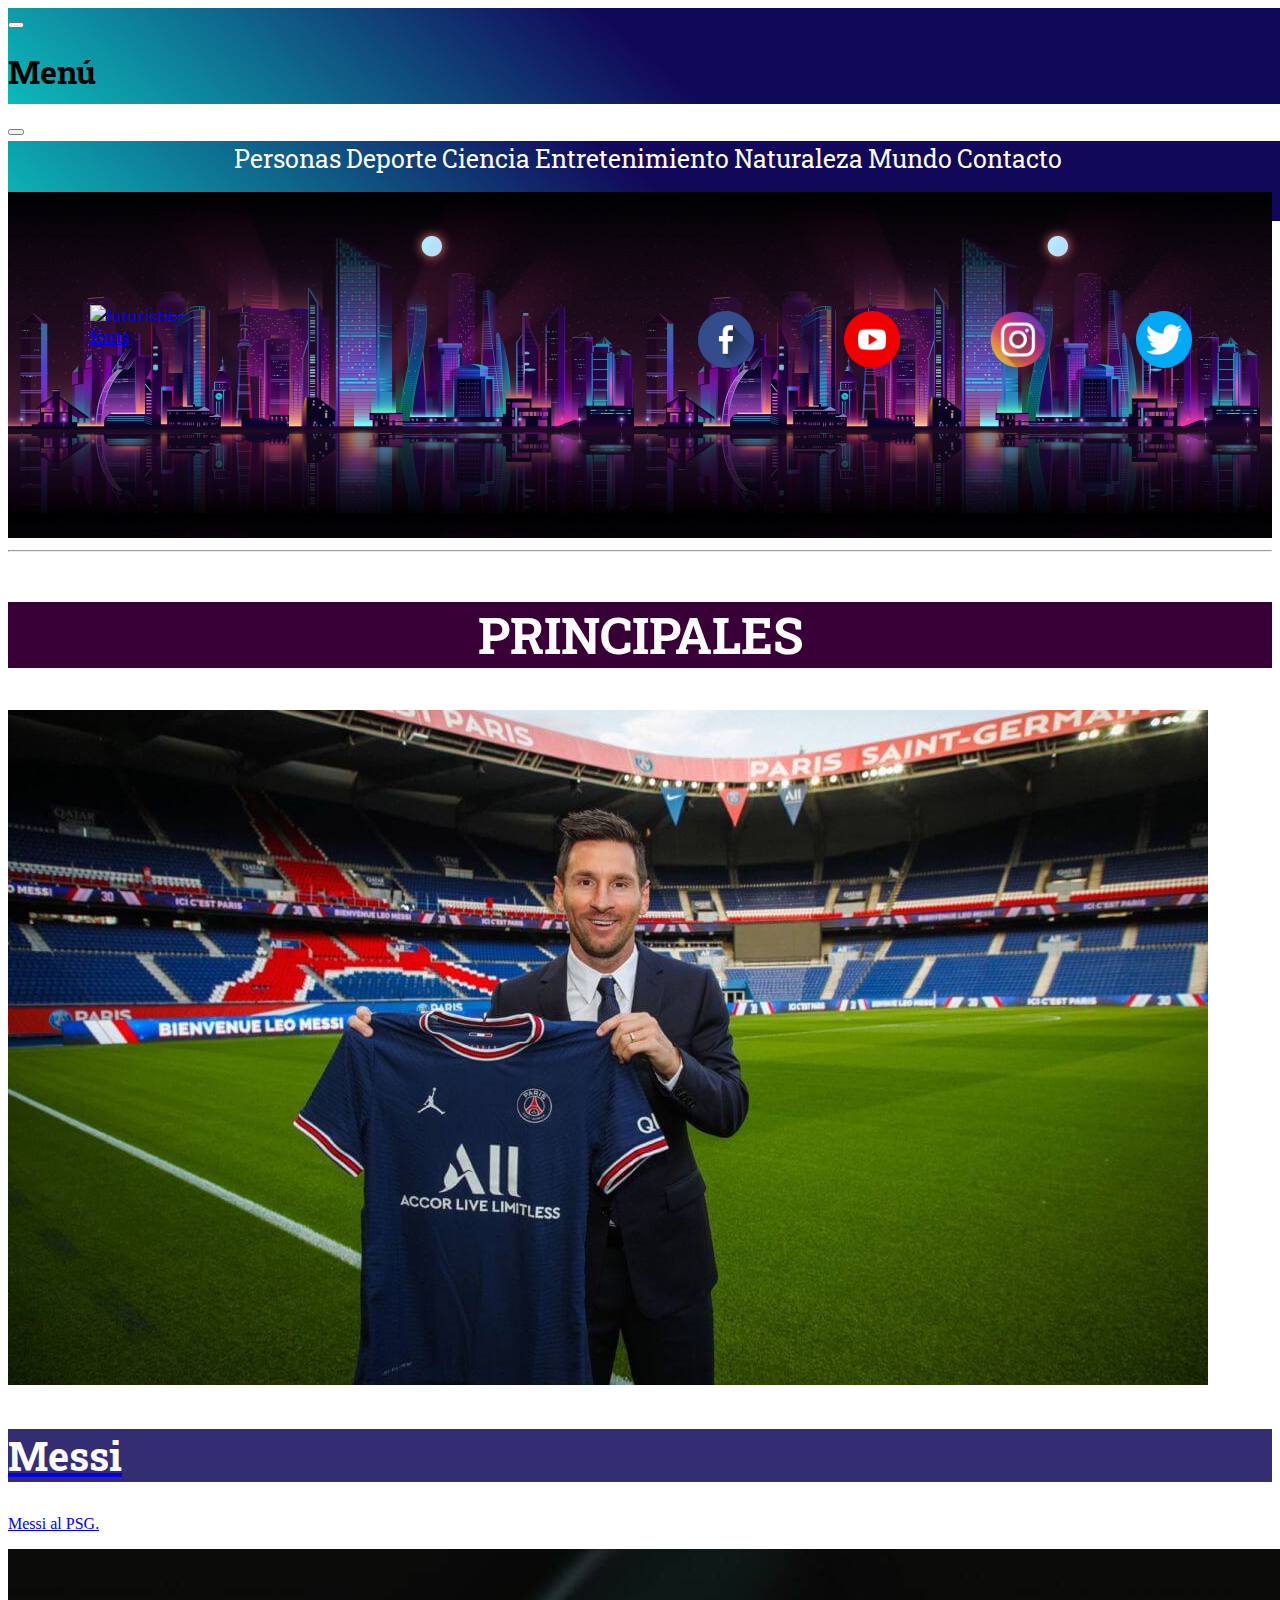
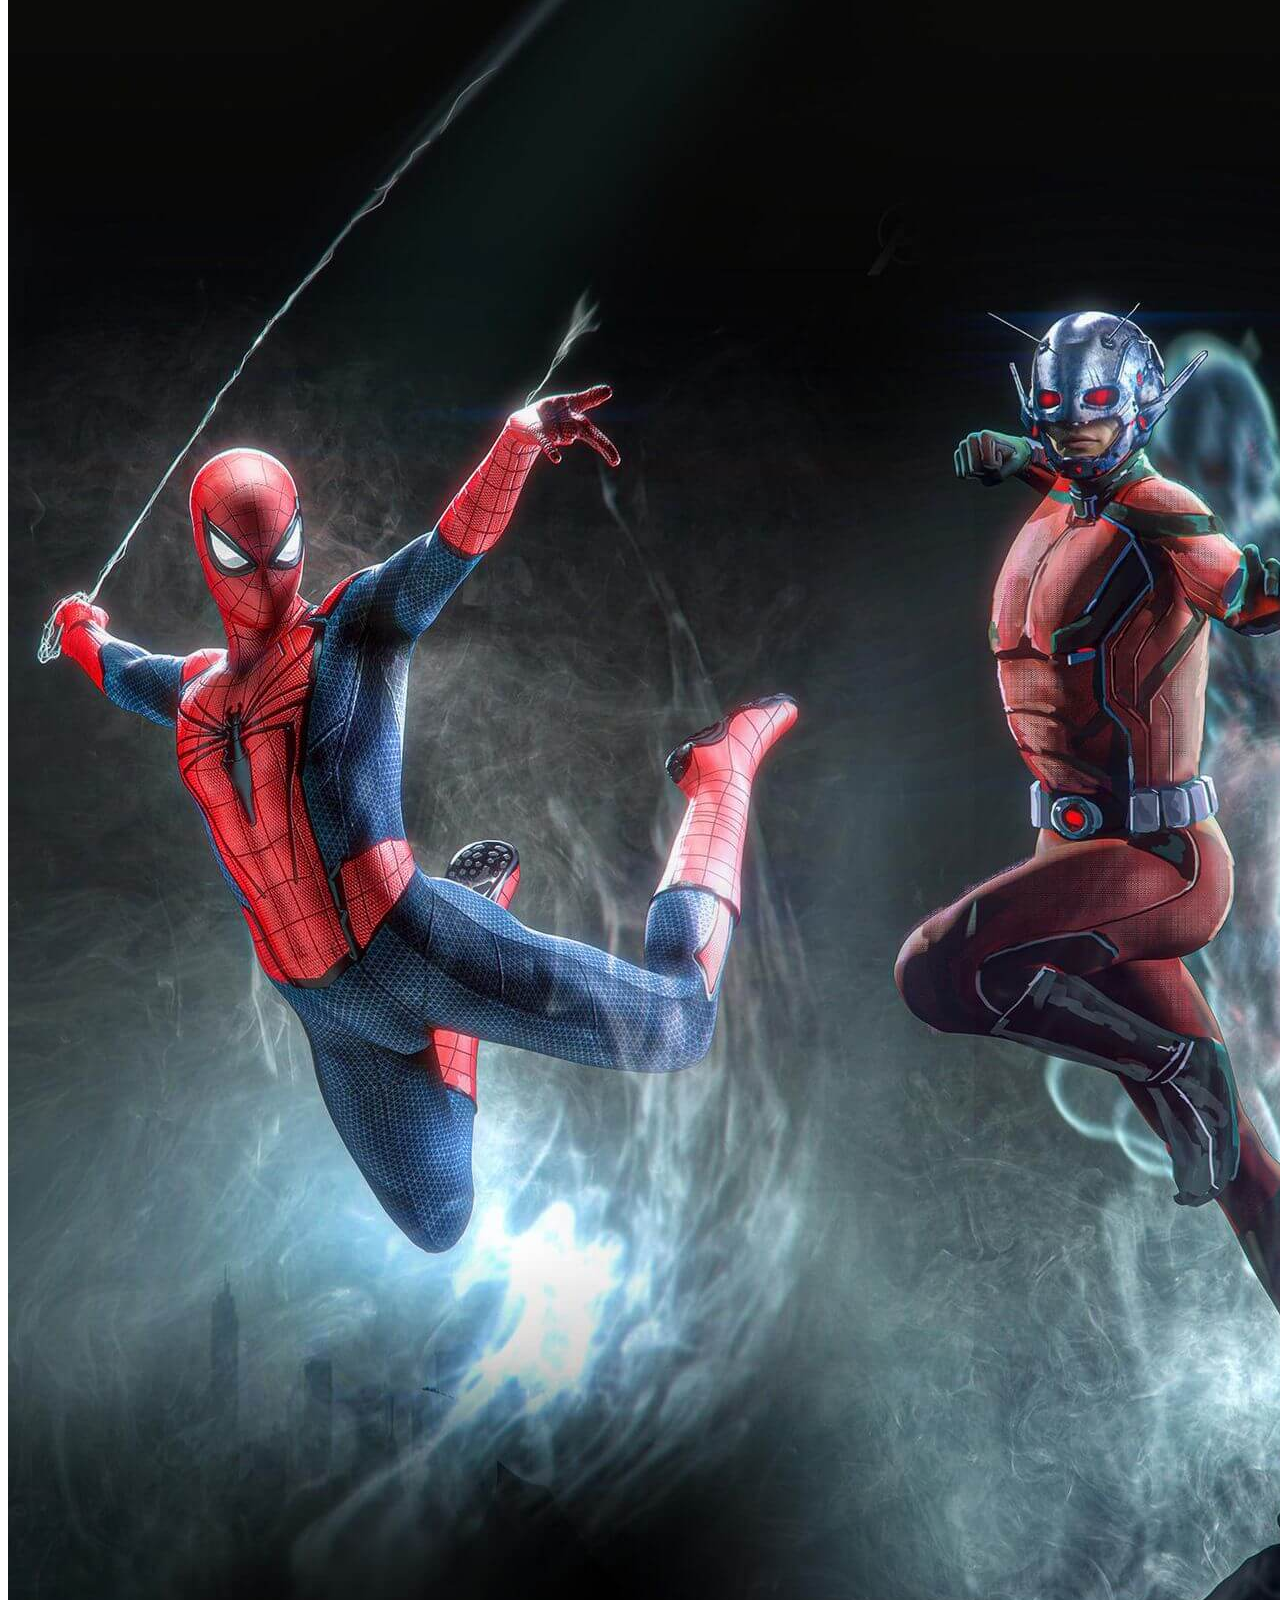
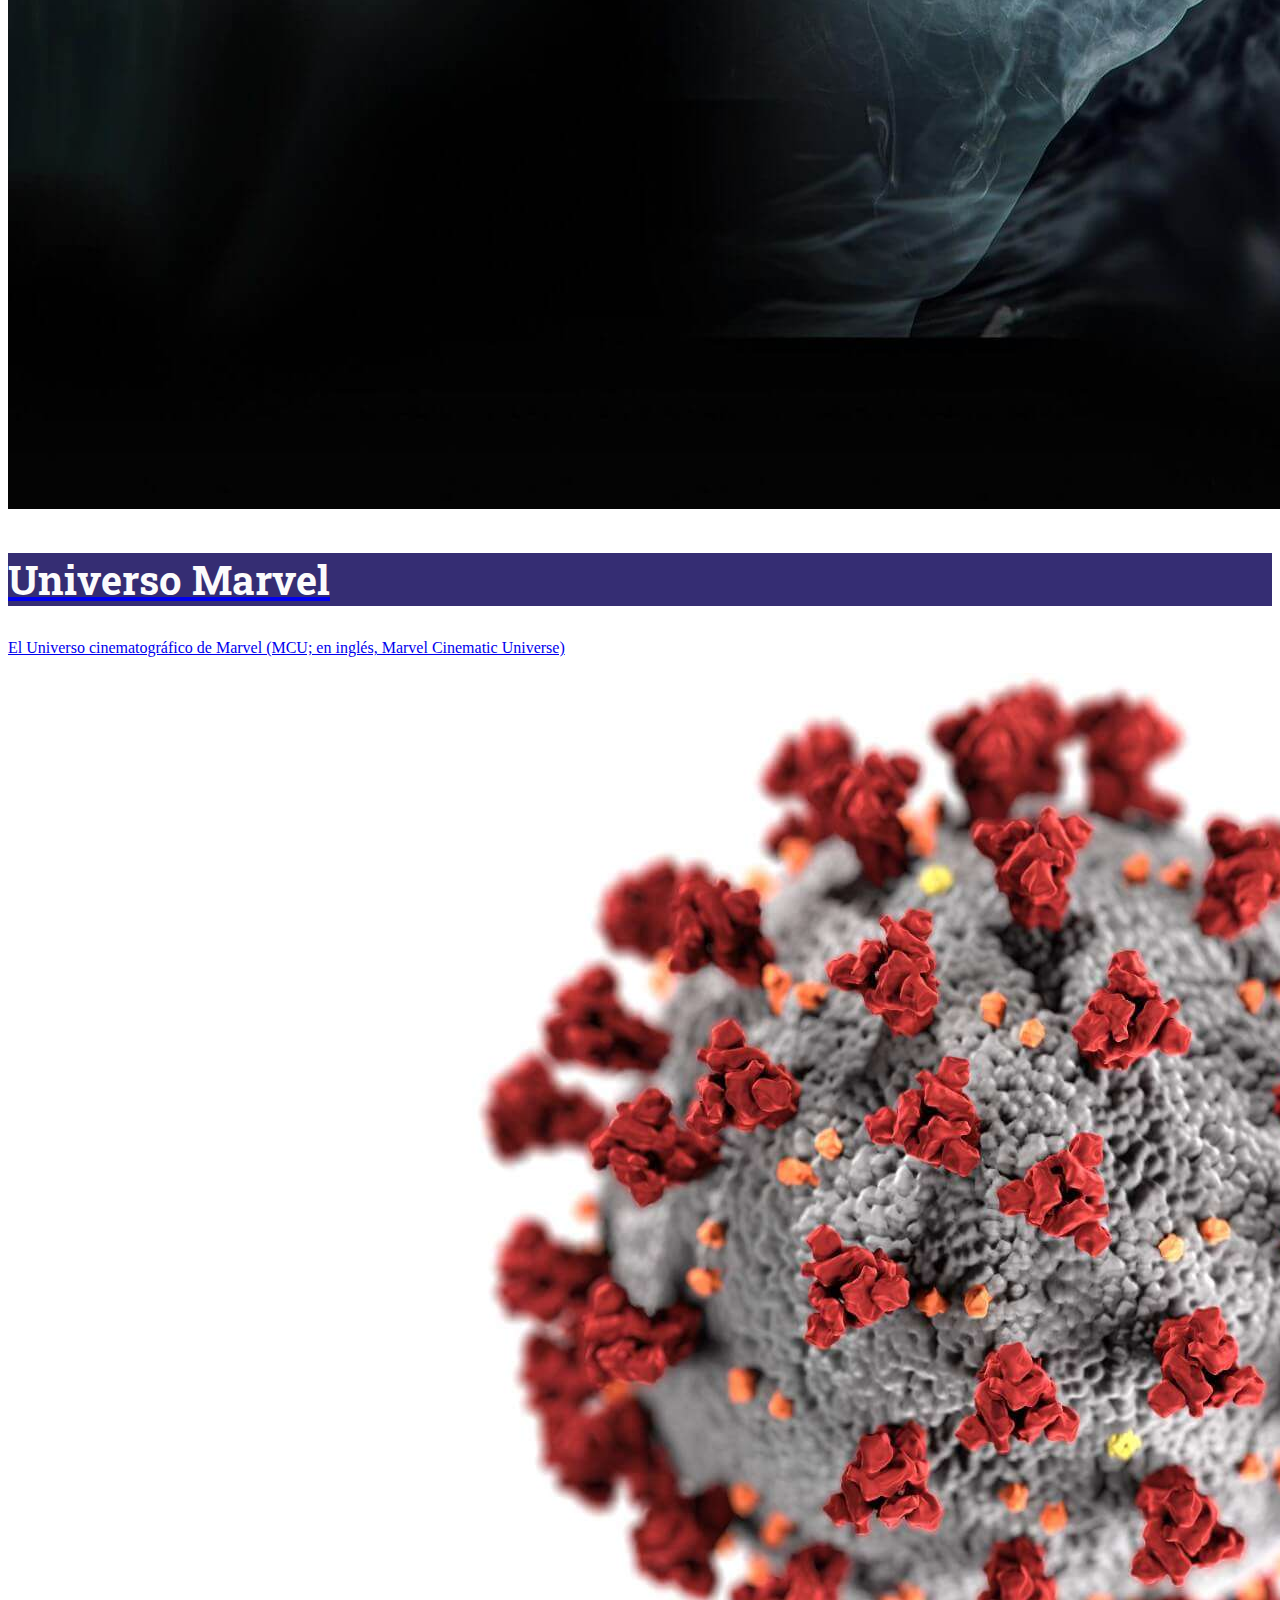
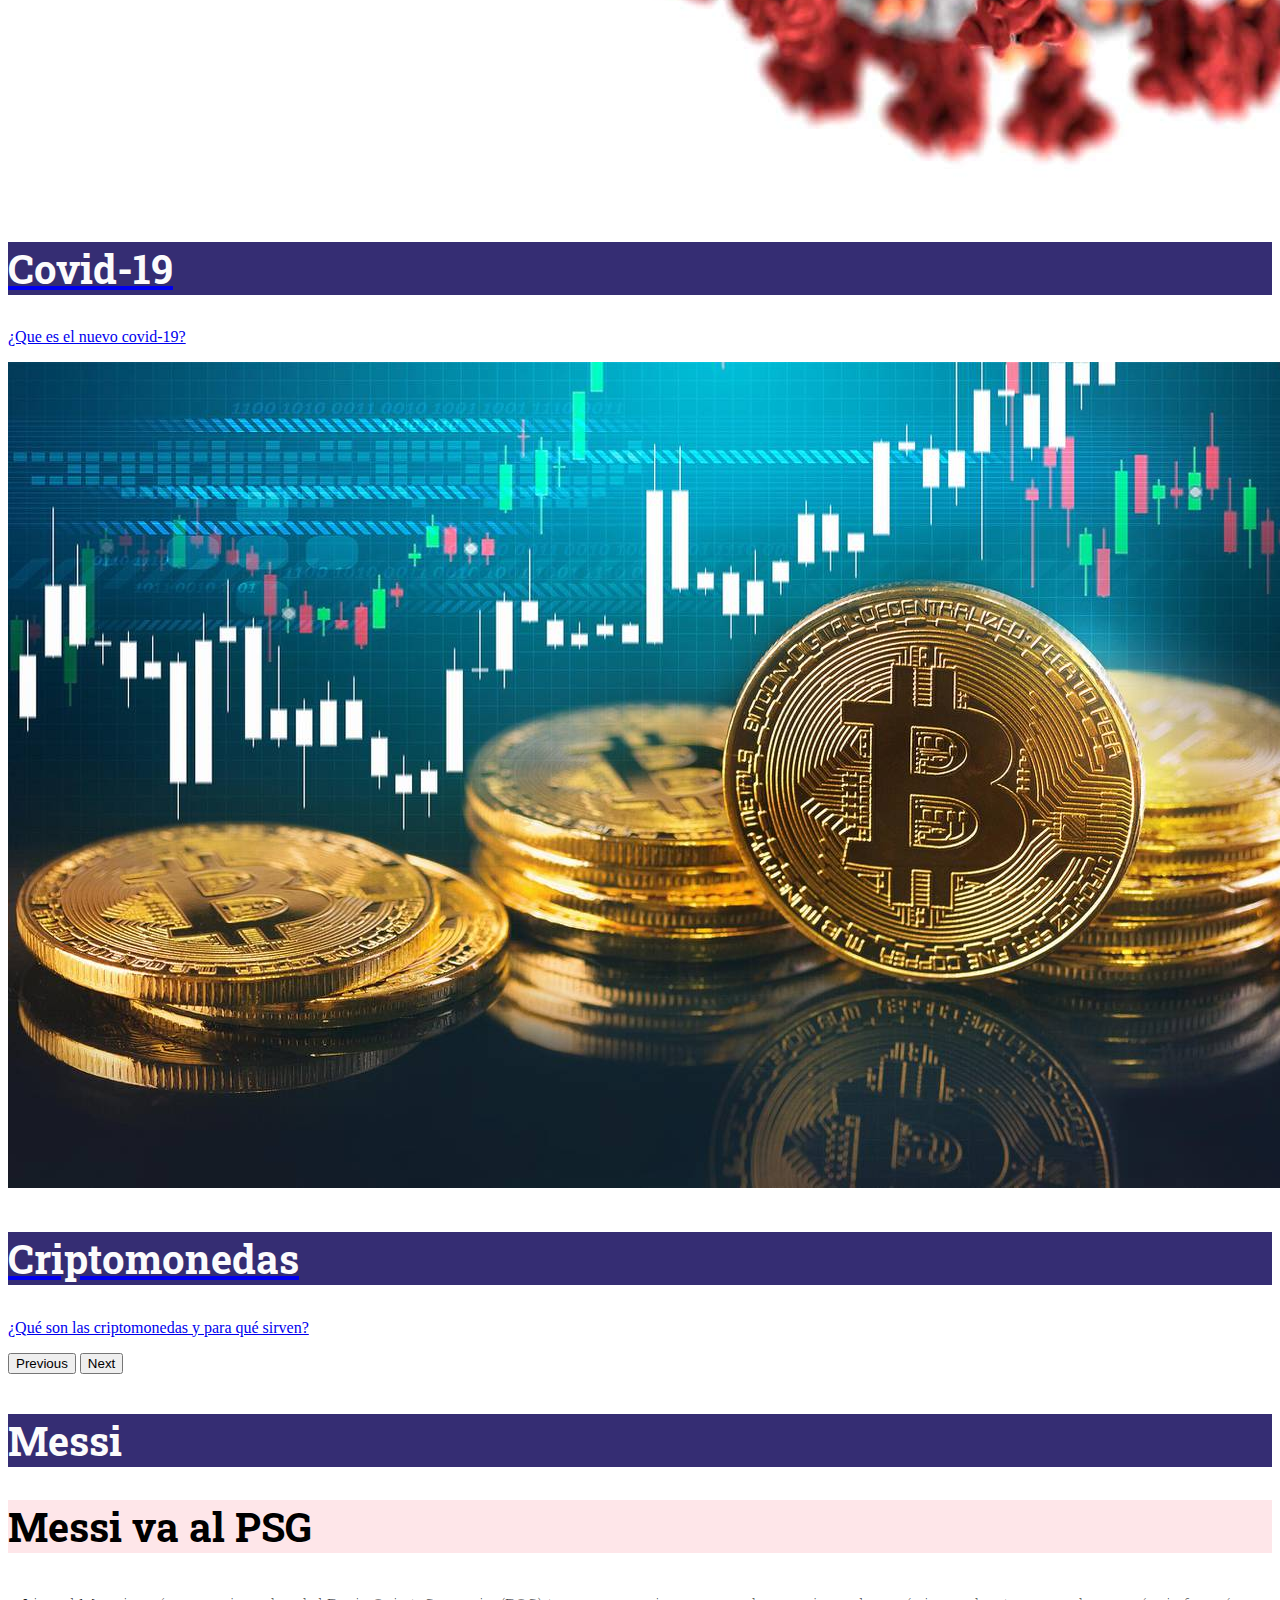
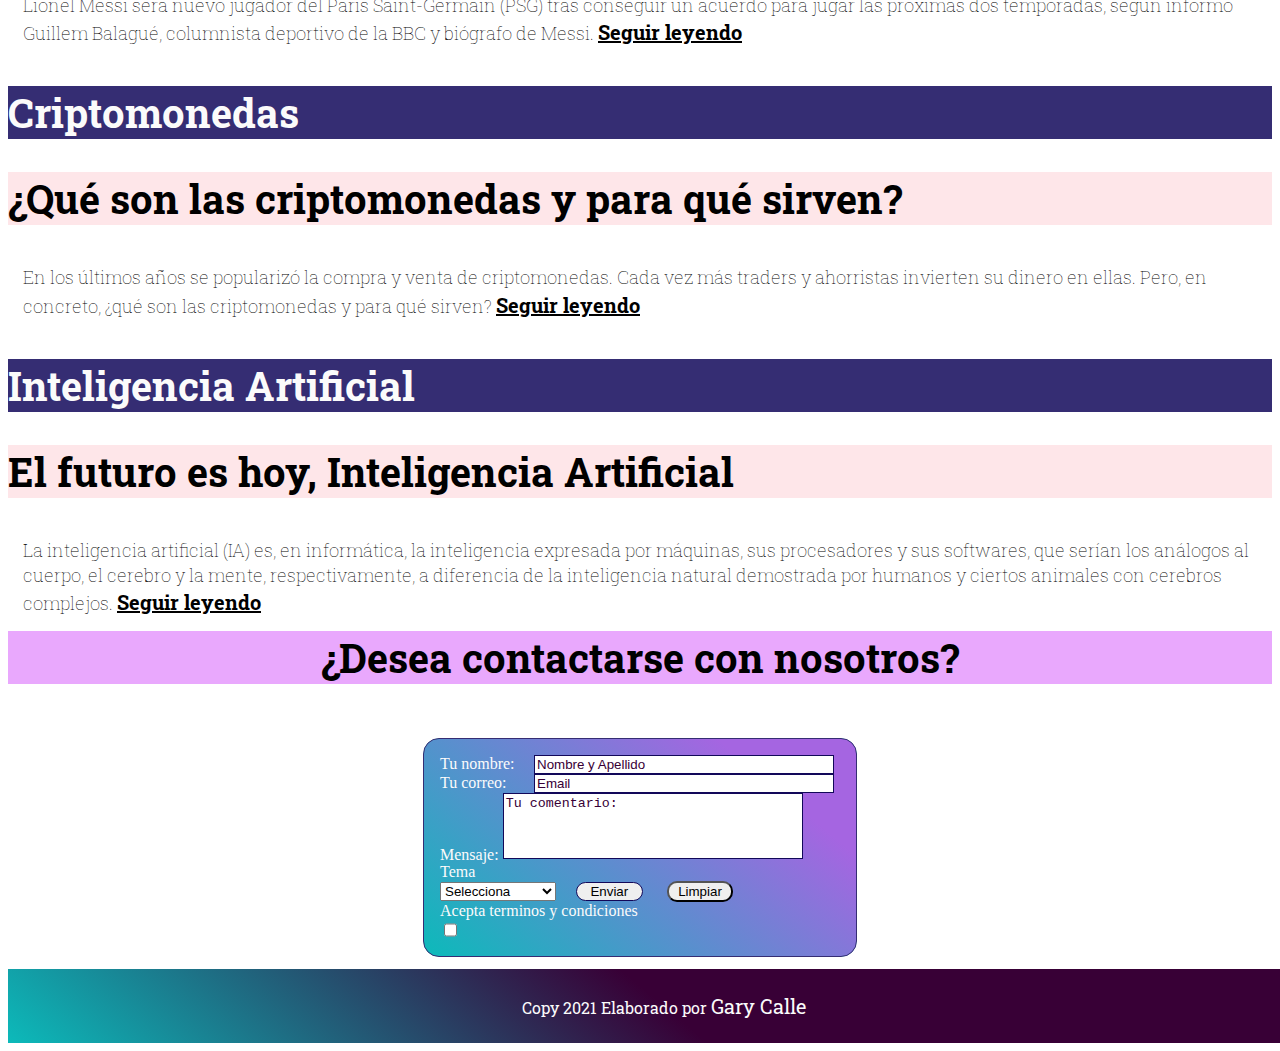
==== index.html @ 97ebe39c "articulos modificados" ====
<!DOCTYPE html>
<html lang="en">
<head>
  <meta charset="UTF-8">
  <!--responsive-->
  <meta name="viewport" content="width= , initial-scale=1.0">
  <!--incorporando css-->
  <link rel="stylesheet" href=" css/style.css">
   <!-- bootstrap-->
   <link href="https://cdn.jsdelivr.net/npm/bootstrap@5.1.3/dist/css/bootstrap.min.css" rel="stylesheet" integrity="sha384-1BmE4kWBq78iYhFldvKuhfTAU6auU8tT94WrHftjDbrCEXSU1oBoqyl2QvZ6jIW3" crossorigin="anonymous">
  <!--insertando fuentes-->
  <link href="https://fonts.googleapis.com/css?family=Rampart+One:regular" rel="stylesheet" />
  <link href="https://fonts.googleapis.com/css2?family=Roboto+Slab:wght@300;400;500&display=swap" rel="stylesheet">
  <!--icono de pagina-->
  <link rel="icon" href="img/3300148.png">
  <!-- animaciones -->
  <link rel="stylesheet" href="https://cdnjs.cloudflare.com/ajax/libs/animate.css/4.1.1/animate.min.css"/>
  <title>CurioCuidad - Datos curiosos, deporte, entretenimiento, mundo, personas</title>
   <!--Descripcion -->
  <meta name="description" content="datos curiosos sobre diversos temas de interes general. ">
  <!-- keywords-->
  <meta name="keywords" content="Cripto, messi, Cristiano, covid-19">
</head>
<body>
  <!-- menu responsive-->
  <nav class="navbar navbar-light bg-light fixed-top navbar-expand-sm align- menu">
    <div class="container-fluid logo ">
      <a href="index.html" class="logo__tam"></a>
      <button class="navbar-toggler text-white" type="button" data-bs-toggle="offcanvas" data-bs-target="#offcanvasNavbar" aria-controls="offcanvasNavbar">
        <span class="navbar-toggler-icon "></span>
      </button>
      <div class="offcanvas offcanvas-end border-white " tabindex="-1" id="offcanvasNavbar" aria-labelledby="offcanvasNavbarLabel">
        <div class="offcanvas-header navbar-expand-sm ">
          <h1 class="offcanvas-title h5 " id="offcanvasNavbarLabel ">Menú</h1>
          <button type="button" class="btn-close text-reset" data-bs-dismiss="offcanvas" aria-label="Close"></button>
        </div>
        <div class="offcanvas-body text-white men menu__cont ">
          <ul class="navbar-nav justify-content-sm-around  flex-grow-1 pe-3 menu__list">
            <li class="nav-item text-white">
            <a class="nav-link active menu__list-link  text-white" aria-current="page" target="_blank" href="secciones/personas.html">Personas</a>
            </li>
            <li class="nav-item active menu__list-ord ">
              <a class="nav-link menu__list-link text-white" href="secciones/deporte.html" target="_blank">Deporte</a>
            </li>
             <li class="nav-item" >
              <a class="nav-link active menu__list-link  text-white" aria-current="page" href="secciones/ciencia.html" target="_blank">Ciencia</a></li>
            </li>
            <li class="nav-item active">
              <a class="nav-link active menu__list-link text-white" aria-current="page" href="secciones/entretenimiento.html" target="_blank" class="degra">Entretenimiento</a>
            </li>
             <li class="nav-item">
              <a class="nav-link active menu__list-link  text-white" aria-current="page" href="secciones/naturaleza.html" target="_blank" class="degra">Naturaleza</a></li>
            <li class="nav-item">
              <a class="nav-link active menu__list-link  text-white" aria-current="page" href="secciones/mundo.html" target="_blank" class="degra">Mundo</a>
            </li>
            <li class="nav-item active ">
              <a class="nav-link active menu__list-link  text-white" href="#contacto " class="degra">Contacto</a>
            </li>
              </ul>
        </div>
      </div>
    </div>
  </nav>

  <!--imagen de header y logo-->
  <header >
    <div class="fondo">
      <div class="fondo-caja animate__animated animate__heartBeat anima"><a href="index.html"><img src="https://fontmeme.com/permalink/211019/e8638ee3078b76da3ae46bed61affd6b.png" alt="futuristic-fonts" border="0"></a>
        </div>
        <div class="social-bar">
            <div class="social__icon"><a href="https://facebook.com" target="_blank"><img src="img/4494479.png" class="social__icon-trans" alt="facebook"></a></div> <br> 
            <div class="social__icon"><a href="https://youtube.com" target="_blank"><img src="img/4494485.png" class="social__icon-trans" alt="youtube"></a></div>
            <div class="social__icon"><a href="https://instagram.com" target="_blank"><img src="img/3670125.png" class="social__icon-trans" alt="instagram"></a></div>
            <div class="social__icon"><a href="https://twitter.com" target="_blank"><img src="img/3670151.png" class="social__icon-trans" alt="twitter"></a></div>
        </div>
      </div>
    </header> 
    <hr>
    
      <h2 class="principal-title">PRINCIPALES</h2>
    
  <!--slider de pagina-->     
  <div class="container  cont-mio">
    <div class="col-sm-12">
      <div id="carouselExampleControls" class="carousel slide" data-bs-ride="carousel">
        <div class="carousel-inner">
          <div class="carousel-item active img-fluid">
            <a href="secciones/deporte.html">
              <img src="img/messi3.jpg" class="d-block w-100" alt="messi">
              <div class="carousel-caption d-none d-md-block">
                <h2 class=" h1 text-white slider-title">Messi</h2>
                <p class="bg-dark">Messi al PSG.</p>
              </div>
            </a> 
        </div>
          <div class="carousel-item img-fluid">
            <a href="secciones/entretenimiento.html"> <img src="img/marvel4.jpg" class="d-block w-100" alt="marvel studio"
              >
              <div class="carousel-caption d-none d-md-block">
                <h2 class=" h1  text-white">Universo Marvel</h2>
                <p class=" bg-dark">El Universo cinematográfico de Marvel (MCU; en inglés, Marvel Cinematic Universe)</p>
              </div>
            </a>
          </div>
          <div class="carousel-item img-fluid">
            <a href="secciones/mundo.html"><img src="img/covid.jpg" class="d-block w-100" alt="covid-19"
               >
              <div class="carousel-caption d-none d-md-block">
                <h2 class=" h1">Covid-19</h2>
                <p class="bg-dark">¿Que es el nuevo covid-19?</p>
              </div>
            </a>
          </div>
           <div class="carousel-item img-fluid">
            <a href="secciones/mundo.html"><img src="img/criptomonedas.jpg" class="d-block w-100" alt="criptomonedas">
              <div class="carousel-caption d-none d-md-block">
                <h2 class=" h1">Criptomonedas</h2>
                <p class="bg-dark">¿Qué son las criptomonedas y para qué sirven?</p>
              </div>
            </a>
          </div>
        </div>
          <button class="carousel-control-prev" type="button" data-bs-target="#carouselExampleControls" data-bs-slide="prev">
            <span class="carousel-control-prev-icon" aria-hidden="true"></span>
            <span class="visually-hidden">Previous</span>
          </button>
          <button class="carousel-control-next" type="button" data-bs-target="#carouselExampleControls" data-bs-slide="next">
            <span class="carousel-control-next-icon" aria-hidden="true"></span>
            <span class="visually-hidden">Next</span>
          </button>
        </div> 
      </div>
    </div>

      <!-- articulos principales de pagina-->

      <main>
          <article>
            <h2 class=" subtitulo">Messi</h2>
            <h3>Messi va al PSG</h3>
              <p class="parrafo">
                Lionel Messi será nuevo jugador del Paris Saint-Germain (PSG) tras conseguir un acuerdo para jugar las próximas dos temporadas, según informó Guillem Balagué, columnista deportivo de la BBC y biógrafo de Messi. 
                <a href="secciones/deporte.html">Seguir leyendo</a>
              </p>
        </article>
        <article>     
            <h2 class="subtitulo">Criptomonedas</h2>
            <H3>¿Qué son las criptomonedas y para qué sirven?</H3>
              <p class="parrafo">
               En los últimos años se popularizó la compra y venta de criptomonedas. Cada vez más traders y ahorristas invierten su dinero en ellas. Pero, en concreto, ¿qué son las criptomonedas y para qué sirven?
                <a href="secciones/mundo.html">Seguir leyendo</a>
              </p>
        </article>
        <article>
            <h2 class="subtitulo">Inteligencia Artificial</h2>
            <h3>El futuro es hoy, Inteligencia Artificial</h3>
              <p class="parrafo">
                La inteligencia artificial (IA) es, en informática, la inteligencia expresada por máquinas, sus procesadores y sus softwares, que serían los análogos al cuerpo, el cerebro y la mente, respectivamente, a diferencia de la inteligencia natural demostrada por humanos y ciertos animales con cerebros complejos. 
                <a href="secciones/ciencia.html">Seguir leyendo</a>
            </p>
        </article>
    </main>

      <h4>¿Desea contactarse con nosotros?</h4>
      <section >
        <form action="" id="contacto" class="form">
          <label for="nombre" class="form__label">Tu nombre:</label>
          <input class="form-input form-color" type="text" value="Nombre y Apellido" ><br>
          <label for="email" class="form__label">Tu correo:</label>
          <input class="form-input form-color" type="email" value="Email" class="men"><br>
          <label for="Comentarios" class="">Mensaje:</label> 
          <textarea class="form__textarea form-color form-input" name="Comentarios" cols="30" rows="10" required="" class="men">Tu comentario:</textarea><br>
          <label for="Tema" class="form__label">Tema</label><br>
          <select name="Tema" required=""><br>
            <option class="form-color" value="Selecciona">Selecciona</option>
            <option value="ciencia">Ciencia</option>
            <option value="personas">Personas</option>
            <option value="deporte">Deporte</option>
            <option value="entretenimiento">Entretenimiento</option>
            <option value="mundo">Mundo</option>
            <option value="naturaleza">Naturaleza</option><br>
            <input class="form-bt form-input " type="submit" value="Enviar">
            <input class="form-bt " type="reset" value="Limpiar">
            <div>Acepta terminos y condiciones</div>
            <input class="acep" type="checkbox" value="Acepta" value="1" required="" >
          </select>
        </form>
      </section>  

      <footer id="footer" class="footer-flex">Copy 2021 Elaborado por <a href="https://www.facebook.com/GaryStevenOnex/" target="_blank">Gary Calle</a></footer>
      <script src="https://cdn.jsdelivr.net/npm/@popperjs/core@2.10.2/dist/umd/popper.min.js" integrity="sha384-7+zCNj/IqJ95wo16oMtfsKbZ9ccEh31eOz1HGyDuCQ6wgnyJNSYdrPa03rtR1zdB" crossorigin="anonymous"></script>
      <script src="https://cdn.jsdelivr.net/npm/bootstrap@5.1.3/dist/js/bootstrap.min.js" integrity="sha384-QJHtvGhmr9XOIpI6YVutG+2QOK9T+ZnN4kzFN1RtK3zEFEIsxhlmWl5/YESvpZ13" crossorigin="anonymous"></script>
</body>
</html>
---- css/style.css ----
@charset "UTF-8";
/* Menu responsive*/
/* menu - responsive*/
nav {
  font-family: 'Roboto Slab', serif;
  height: 6em;
  width: 100vw;
  margin-top: 0.1rem;
  background-color: #0cbaba;
  background-image: linear-gradient(400deg, #0cbaba 0%, #120859 50%); }

ul {
  height: 7.5rem;
  text-align: center;
  font-size: 20px;
  padding: 1px 8px;
  margin: 5px 5px; }

ul li {
  flex-basis: 7.5rem;
  text-align: center;
  list-style: none;
  display: inline-block; }

ul li a {
  text-decoration: none;
  background-color: transparent;
  border-radius: 10px;
  color: #000; }

.degra:hover {
  background-color: #0cbaba;
  background-image: linear-gradient(400deg, #0cbaba 0%, #A565E1 80%); }

ul a:hover {
  background-color: #0cbaba;
  background-image: linear-gradient(400deg, #0cbaba 0%, #A565E1 50%);
  border-radius: 10px; }

nav ul li a {
  color: #fbfbfb; }

.menu__cont {
  background-color: #0cbaba;
  background-image: linear-gradient(400deg, #0cbaba 0%, #120859 50%);
  height: 5em; }

.menu__list-link {
  font-size: 25px; }

/*Pie de pagina*/
/* Pie de pagina - colores*/
footer {
  background-color: #0cbaba;
  background-image: linear-gradient(400deg, #0cbaba 0%, #380036 50%);
  color: #fbfbfb;
  text-align: center;
  bottom: 0;
  height: 2%;
  padding: 1.5rem;
  margin-left: auto;
  margin-top: 1%;
  width: 100%;
  font-family: 'Roboto Slab', serif; }
  footer a {
    text-align: center;
    text-decoration: none;
    color: #fbfbfb;
    font-size: 20px; }
    footer a :hover {
      color: #fbfbfb; }

/*tipo de letra - tamanio - color*/
/* SUBPARRAFO / diseño de subtitulos - parrafo*/
article {
  margin-top: 1%; }

article a {
  color: #000;
  font-weight: bold;
  font-size: 20PX; }

article a:hover {
  background-color: #0cbaba;
  background-image: linear-gradient(216deg, #0cbaba 0%, #120859 80%);
  color: #fbfbfb; }

.principal-title {
  background-color: #380036;
  color: #fbfbfb;
  font-size: 50px;
  font-family: 'Roboto Slab', serif;
  padding: auto;
  text-align: center; }

h2 {
  background-color: #352D73;
  color: #fbfbfb;
  font-size: 40px;
  font-family: 'Roboto Slab', serif;
  padding: auto;
  margin-top: 1em; }

h3 {
  font-family: 'Roboto Slab', serif;
  font-size: 20px;
  margin-top: 0.2em;
  font-size: 40px;
  background-color: rgba(247, 5, 42, 0.1); }

h4 {
  font-family: 'Roboto Slab', serif;
  font-size: 20px;
  margin-top: 0.2em;
  font-size: 40px;
  text-align: center;
  background-color: rgba(193, 5, 250, 0.35); }

.parrafo {
  line-height: 1.4;
  font-family: 'Roboto Slab', serif;
  font-size: 18px;
  margin: 15px;
  font-weight: 100; }

.parrafo:first-child::first-letter {
  font-size: 25px; }

article a {
  color: #000;
  font-weight: bold;
  font-size: 20PX; }

article a:hover {
  background-color: #0cbaba;
  background-image: linear-gradient(216deg, #0cbaba 0%, #120859 80%);
  color: #fbfbfb; }

.contenedor__left {
  font-size: 30px;
  font-weight: 300;
  font-weight: 100;
  font-size: 50px;
  margin-top: 0.5em; }
  .contenedor__left p {
    font-weight: 400;
    margin-top: 20px;
    text-align: justify;
    margin-right: 1em; }

.contenedor__left img {
  width: 620px;
  float: left;
  margin-right: 1em;
  margin-top: 1em;
  margin-bottom: 1em; }

.contenedor__right img {
  width: 620px;
  float: right;
  margin-right: 1em;
  margin-top: 2em;
  margin-bottom: 1em;
  margin-left: 1em; }

.contenedor__right {
  font-size: 30px;
  font-weight: 300;
  margin-top: 0.5em; }
  .contenedor__right p {
    font-weight: 400;
    margin-top: 1em;
    text-align: justify;
    margin-left: 1em; }

/*encabezado - header - banner - fondo*/
.fondo {
  height: 20rem;
  margin-top: 7%;
  margin-bottom: 1%;
  padding: 1% 0px;
  background-color: #380036;
  background-image: url(../img/banner.jpg); }

.fondo-caja {
  position: absolute;
  display: grid;
  font-family: 'Roboto Slab', serif;
  padding: 10px 10 px;
  background-color: transparent;
  height: 10rem;
  width: 8rem;
  top: 25%;
  left: 2%;
  transform: translate(50%, 50%); }

/*redes sociales*/
.social-bar {
  display: flex;
  flex-direction: row;
  margin-top: 3rem;
  padding: 1.5rem;
  right: 10%;
  justify-content: flex-end; }

.social-bar img {
  height: 3.57143rem;
  width: 3.5rem;
  margin: 2%;
  padding: 1px; }

.social__icon {
  margin: 2rem;
  padding-right: 1.5rem; }

.social__icon-trans {
  transition: width 5s height 5s; }

.social__icon-trans:hover {
  width: 5rem;
  height: 5rem; }

/*BS - Bootstrap*/
/*formulario*/
.form {
  margin: 0 auto;
  width: 400px;
  color: #fbfbfb;
  padding: 1em;
  border: 1px solid #352D73;
  border-radius: 1em;
  background-color: #0cbaba;
  background-image: linear-gradient(400deg, #0cbaba 0%, #A565E1 80%); }

.form input[type="checkbox"] {
  width: 1em;
  height: 1em;
  vertical-align: -2px; }

.form__label {
  display: inline-block;
  width: 90px;
  text-align: left; }

.form-input,
.form__textarea {
  width: 300px;
  box-sizing: border-box;
  border: 1px solid #120859; }

.form__textarea {
  height: 5em;
  resize: none; }

.form-bt {
  margin-left: 20px;
  border-radius: 10px;
  width: 5em; }

.form-bt:hover {
  background-color: #A565E1; }

.form-bt:focus {
  background-color: #352D73; }

.form-color {
  color: #380036; }

/*MEDIA query*/
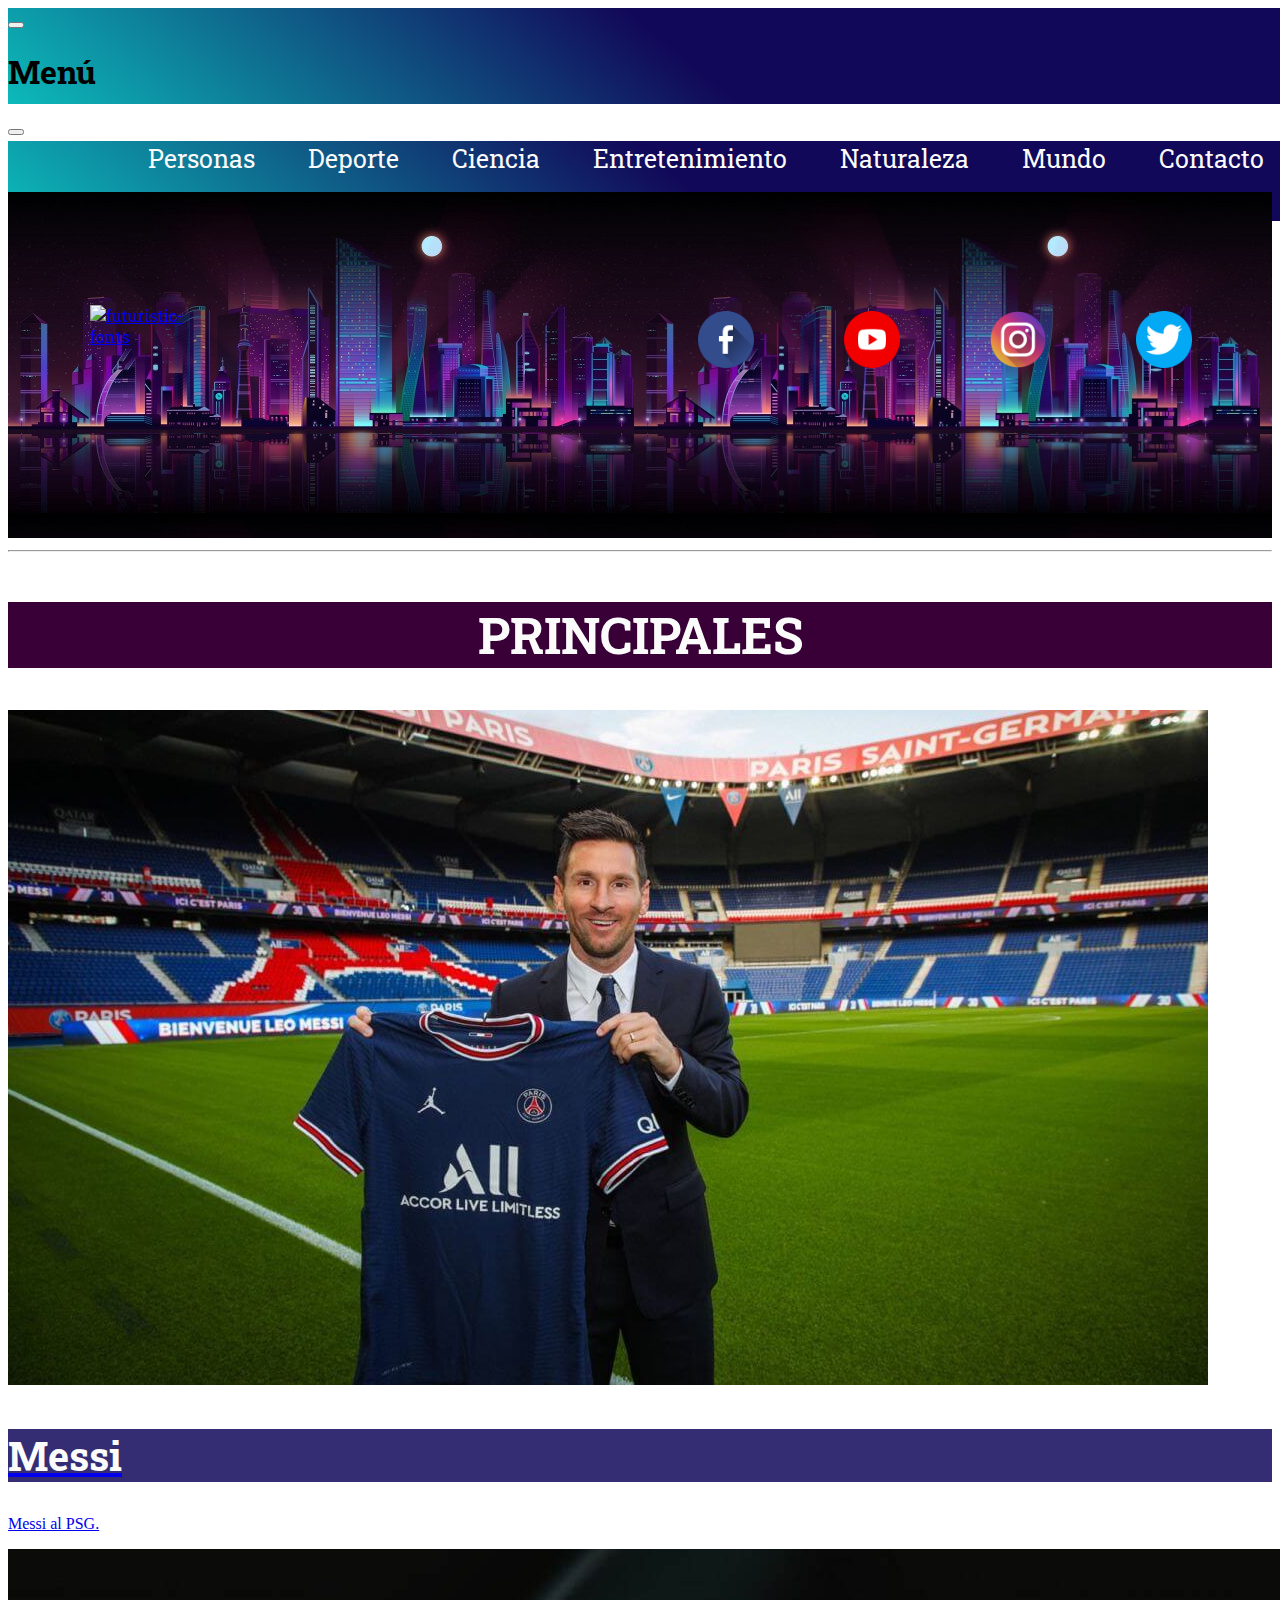
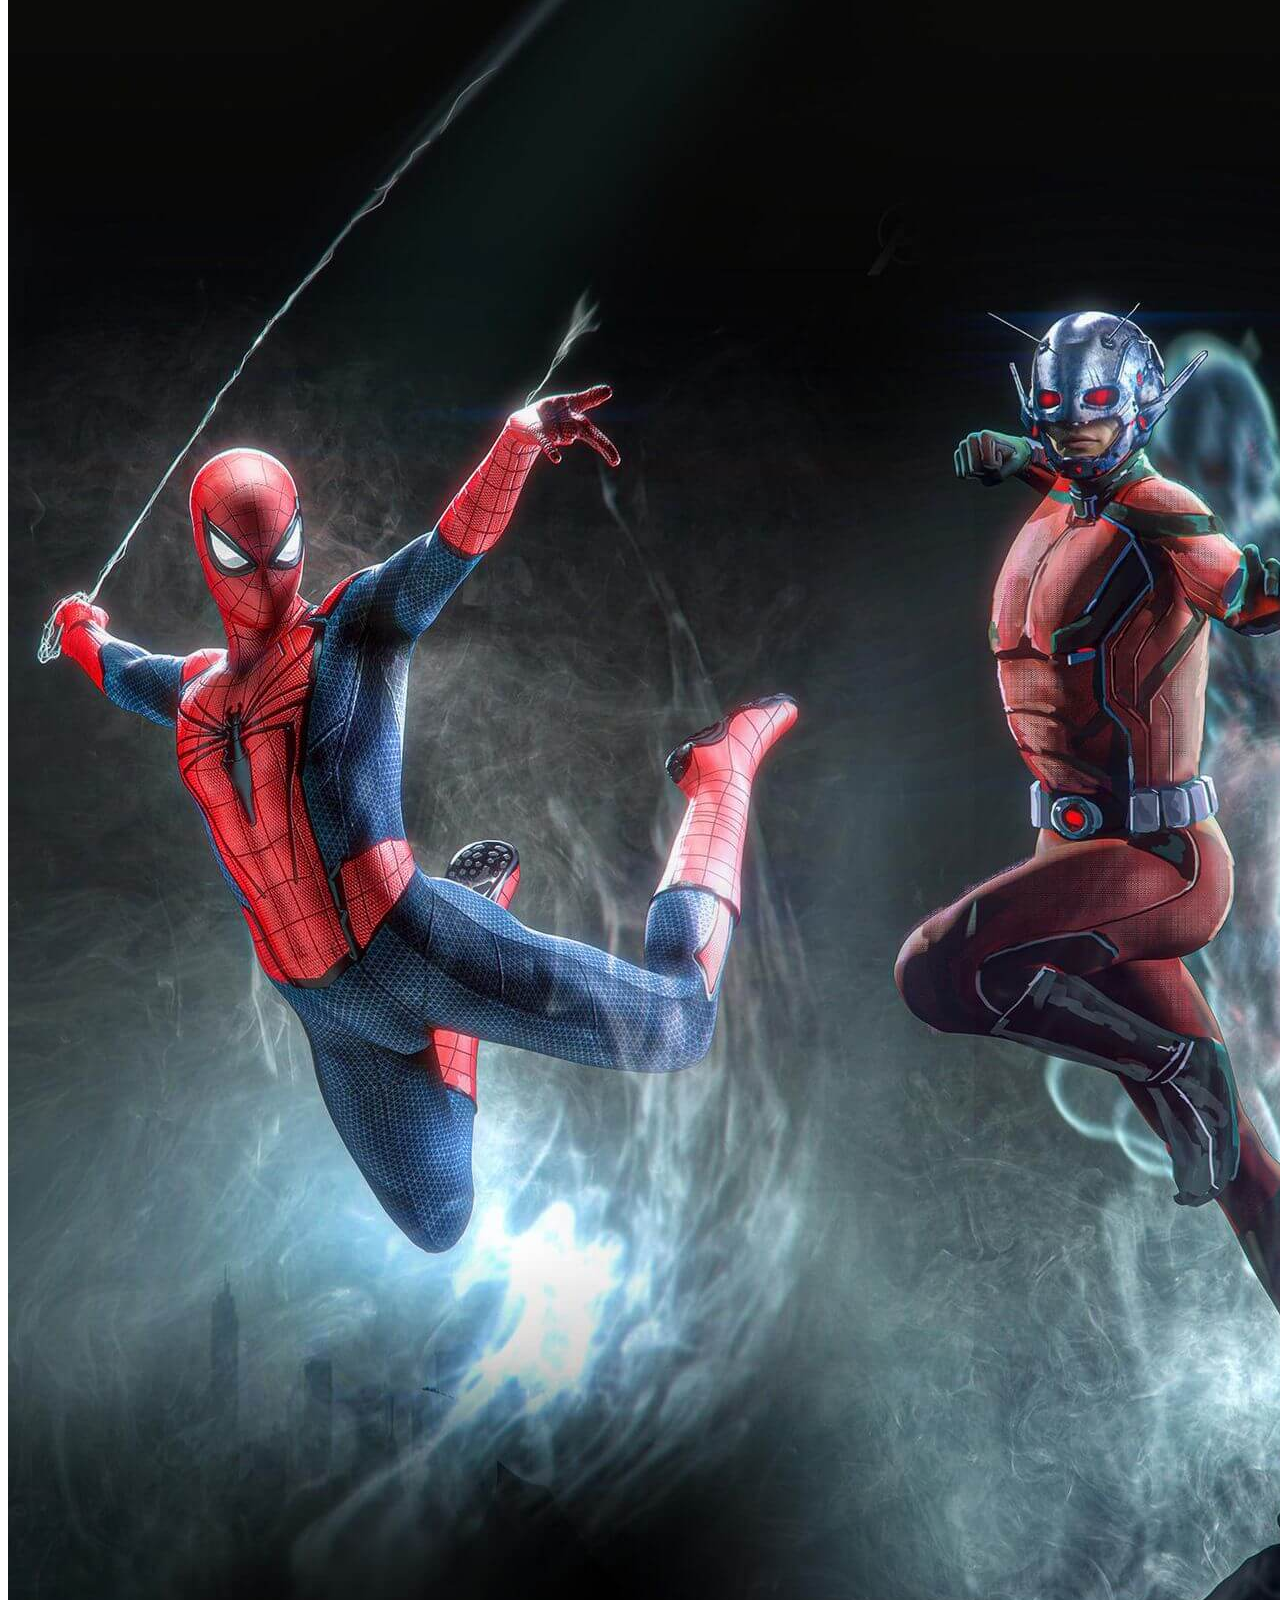
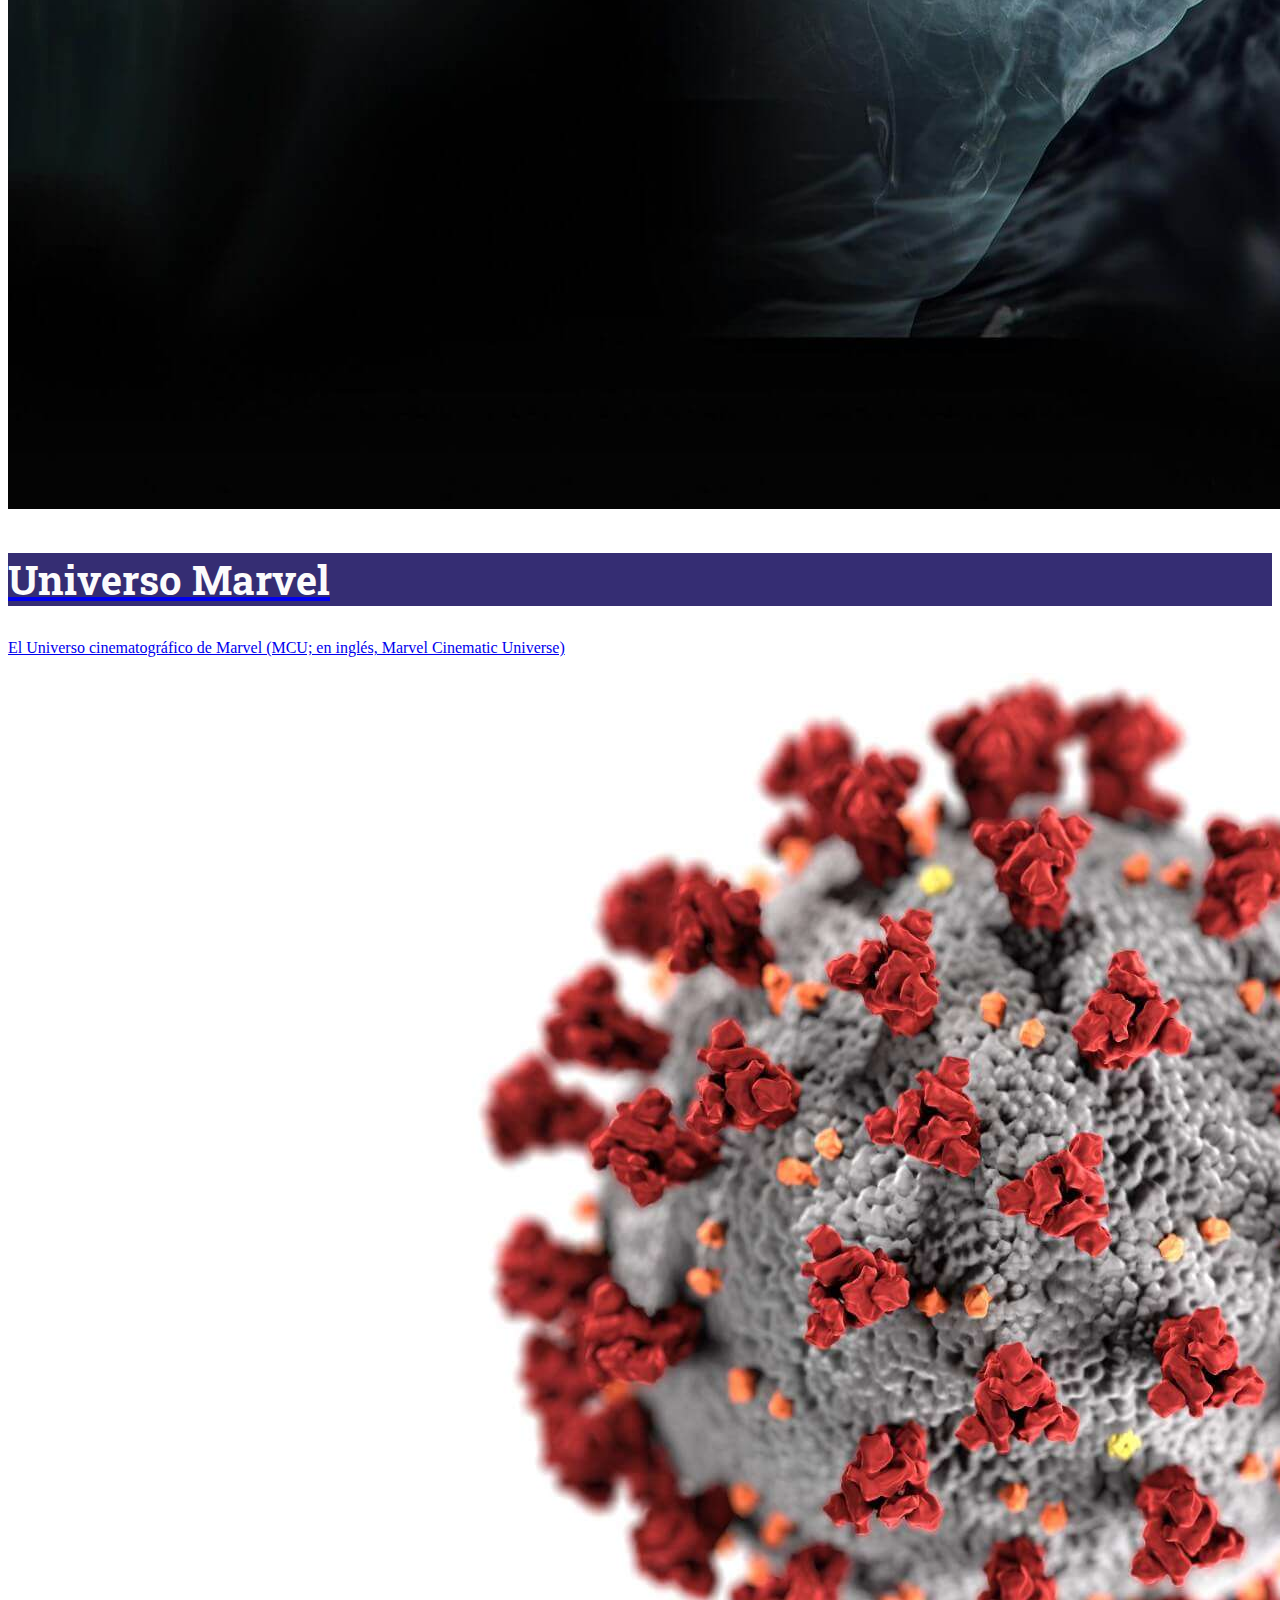
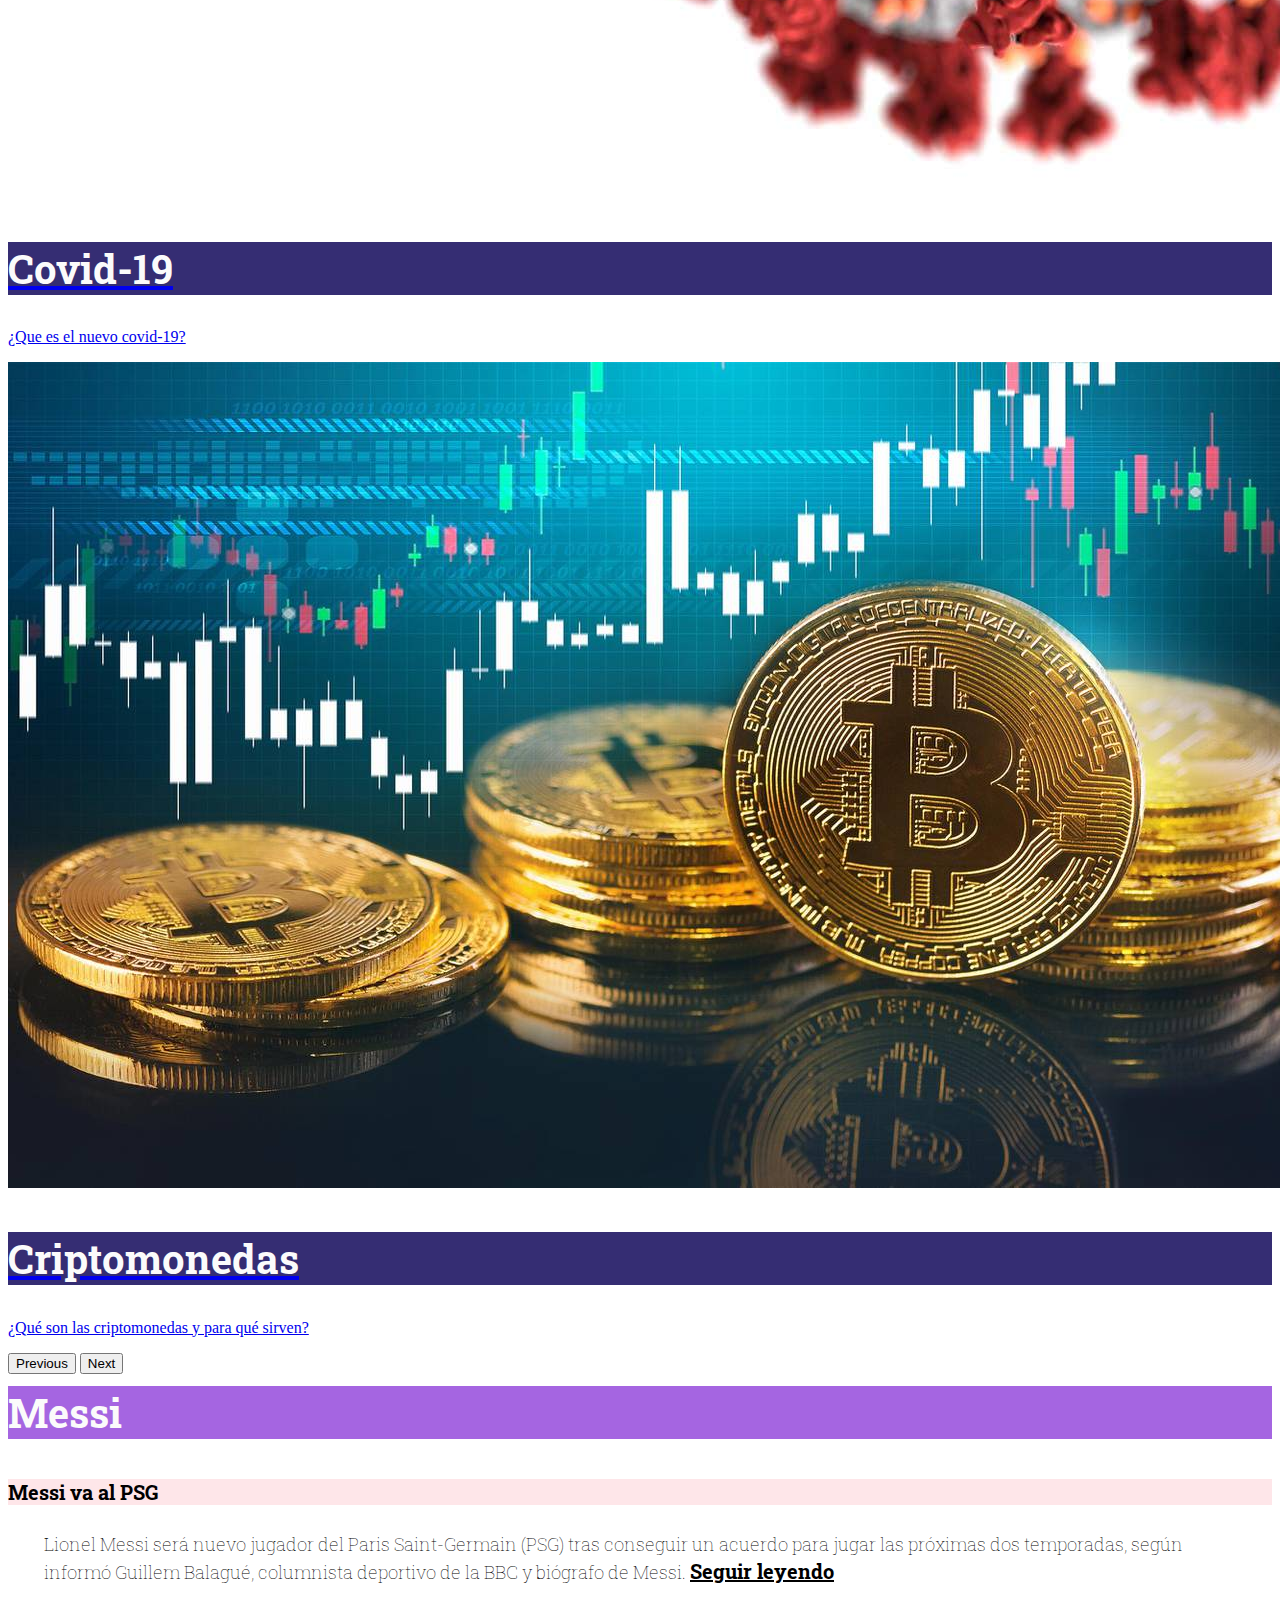
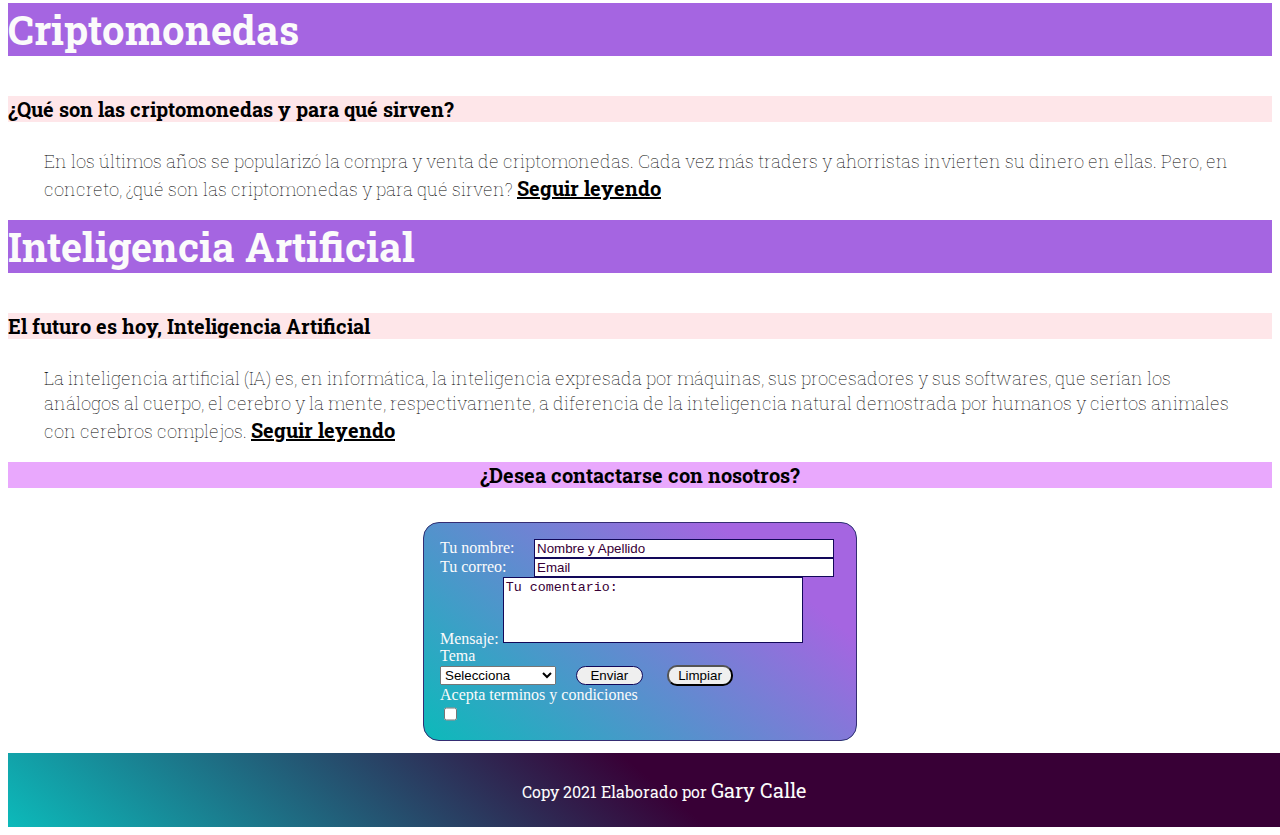
==== commit f3cb3a7b: "v2" ====
--- a/index.html
+++ b/index.html
@@ -6,8 +6,8 @@
   <meta name="viewport" content="width= , initial-scale=1.0">
   <!--incorporando css-->
   <link rel="stylesheet" href=" css/style.css">
-   <!-- bootstrap-->
-   <link href="https://cdn.jsdelivr.net/npm/bootstrap@5.1.3/dist/css/bootstrap.min.css" rel="stylesheet" integrity="sha384-1BmE4kWBq78iYhFldvKuhfTAU6auU8tT94WrHftjDbrCEXSU1oBoqyl2QvZ6jIW3" crossorigin="anonymous">
+  <!-- bootstrap-->
+  <link href="https://cdn.jsdelivr.net/npm/bootstrap@5.1.3/dist/css/bootstrap.min.css" rel="stylesheet" integrity="sha384-1BmE4kWBq78iYhFldvKuhfTAU6auU8tT94WrHftjDbrCEXSU1oBoqyl2QvZ6jIW3" crossorigin="anonymous">
   <!--insertando fuentes-->
   <link href="https://fonts.googleapis.com/css?family=Rampart+One:regular" rel="stylesheet" />
   <link href="https://fonts.googleapis.com/css2?family=Roboto+Slab:wght@300;400;500&display=swap" rel="stylesheet">
@@ -15,27 +15,27 @@
   <link rel="icon" href="img/3300148.png">
   <!-- animaciones -->
   <link rel="stylesheet" href="https://cdnjs.cloudflare.com/ajax/libs/animate.css/4.1.1/animate.min.css"/>
-  <title>CurioCuidad - Datos curiosos, deporte, entretenimiento, mundo, personas</title>
-   <!--Descripcion -->
-  <meta name="description" content="datos curiosos sobre diversos temas de interes general. ">
+  <title>CurioCuidad - Bienvenida nuestra Curiosidad</title>
+  <!--Descripcion -->
+  <meta name="description" content="Datos curiosos sobre diversos temas de interes general ">
   <!-- keywords-->
   <meta name="keywords" content="Cripto, messi, Cristiano, covid-19">
 </head>
 <body>
   <!-- menu responsive-->
   <nav class="navbar navbar-light bg-light fixed-top navbar-expand-sm align- menu">
-    <div class="container-fluid logo ">
+    <div class="container-fluid logo justify-content-sm ">
       <a href="index.html" class="logo__tam"></a>
       <button class="navbar-toggler text-white" type="button" data-bs-toggle="offcanvas" data-bs-target="#offcanvasNavbar" aria-controls="offcanvasNavbar">
         <span class="navbar-toggler-icon "></span>
       </button>
       <div class="offcanvas offcanvas-end border-white " tabindex="-1" id="offcanvasNavbar" aria-labelledby="offcanvasNavbarLabel">
-        <div class="offcanvas-header navbar-expand-sm ">
+        <div class="offcanvas-header navbar-expand-sm h1">
           <h1 class="offcanvas-title h5 " id="offcanvasNavbarLabel ">Menú</h1>
           <button type="button" class="btn-close text-reset" data-bs-dismiss="offcanvas" aria-label="Close"></button>
         </div>
         <div class="offcanvas-body text-white men menu__cont ">
-          <ul class="navbar-nav justify-content-sm-around  flex-grow-1 pe-3 menu__list">
+          <ul class="navbar-nav justify-content-sm  flex-grow-1 pe-3 menu__list">
             <li class="nav-item text-white">
             <a class="nav-link active menu__list-link  text-white" aria-current="page" target="_blank" href="secciones/personas.html">Personas</a>
             </li>
@@ -136,24 +136,24 @@
 
       <main>
           <article>
-            <h2 class=" subtitulo">Messi</h2>
-            <h3>Messi va al PSG</h3>
+            <h3 >Messi</h3>
+            <h4>Messi va al PSG</h4>
               <p class="parrafo">
                 Lionel Messi será nuevo jugador del Paris Saint-Germain (PSG) tras conseguir un acuerdo para jugar las próximas dos temporadas, según informó Guillem Balagué, columnista deportivo de la BBC y biógrafo de Messi. 
                 <a href="secciones/deporte.html">Seguir leyendo</a>
               </p>
         </article>
         <article>     
-            <h2 class="subtitulo">Criptomonedas</h2>
-            <H3>¿Qué son las criptomonedas y para qué sirven?</H3>
+            <h3 class="subtitulo">Criptomonedas</h3>
+            <h4>¿Qué son las criptomonedas y para qué sirven?</h4>
               <p class="parrafo">
                En los últimos años se popularizó la compra y venta de criptomonedas. Cada vez más traders y ahorristas invierten su dinero en ellas. Pero, en concreto, ¿qué son las criptomonedas y para qué sirven?
                 <a href="secciones/mundo.html">Seguir leyendo</a>
               </p>
         </article>
         <article>
-            <h2 class="subtitulo">Inteligencia Artificial</h2>
-            <h3>El futuro es hoy, Inteligencia Artificial</h3>
+            <h3 class="subtitulo">Inteligencia Artificial</h3>
+            <h4>El futuro es hoy, Inteligencia Artificial</h4>
               <p class="parrafo">
                 La inteligencia artificial (IA) es, en informática, la inteligencia expresada por máquinas, sus procesadores y sus softwares, que serían los análogos al cuerpo, el cerebro y la mente, respectivamente, a diferencia de la inteligencia natural demostrada por humanos y ciertos animales con cerebros complejos. 
                 <a href="secciones/ciencia.html">Seguir leyendo</a>
@@ -161,7 +161,7 @@
         </article>
     </main>
 
-      <h4>¿Desea contactarse con nosotros?</h4>
+      <h5>¿Desea contactarse con nosotros?</h4>
       <section >
         <form action="" id="contacto" class="form">
           <label for="nombre" class="form__label">Tu nombre:</label>
--- a/css/style.css
+++ b/css/style.css
@@ -4,7 +4,7 @@
 nav {
   font-family: 'Roboto Slab', serif;
   height: 6em;
-  width: 100vw;
+  width: 84.3rem;
   margin-top: 0.1rem;
   background-color: #0cbaba;
   background-image: linear-gradient(400deg, #0cbaba 0%, #120859 50%); }
@@ -15,30 +15,28 @@
   font-size: 20px;
   padding: 1px 8px;
   margin: 5px 5px; }
-
-ul li {
-  flex-basis: 7.5rem;
-  text-align: center;
-  list-style: none;
-  display: inline-block; }
-
-ul li a {
-  text-decoration: none;
-  background-color: transparent;
-  border-radius: 10px;
-  color: #000; }
+  ul li {
+    flex-basis: 7.5rem;
+    text-align: center;
+    list-style: none;
+    display: inline-block; }
+  ul a {
+    text-decoration: none;
+    background-color: transparent;
+    border-radius: 10px;
+    color: #000; }
+    ul a:hover {
+      background-color: #0cbaba;
+      background-image: linear-gradient(400deg, #0cbaba 0%, #A565E1 50%);
+      border-radius: 10px; }
+
+nav ul li a {
+  color: #fbfbfb;
+  margin-left: 3rem; }
 
 .degra:hover {
   background-color: #0cbaba;
   background-image: linear-gradient(400deg, #0cbaba 0%, #A565E1 80%); }
-
-ul a:hover {
-  background-color: #0cbaba;
-  background-image: linear-gradient(400deg, #0cbaba 0%, #A565E1 50%);
-  border-radius: 10px; }
-
-nav ul li a {
-  color: #fbfbfb; }
 
 .menu__cont {
   background-color: #0cbaba;
@@ -67,23 +65,21 @@
     text-decoration: none;
     color: #fbfbfb;
     font-size: 20px; }
-    footer a :hover {
+    footer a:hover {
       color: #fbfbfb; }
 
 /*tipo de letra - tamanio - color*/
 /* SUBPARRAFO / diseño de subtitulos - parrafo*/
 article {
   margin-top: 1%; }
-
-article a {
-  color: #000;
-  font-weight: bold;
-  font-size: 20PX; }
-
-article a:hover {
-  background-color: #0cbaba;
-  background-image: linear-gradient(216deg, #0cbaba 0%, #120859 80%);
-  color: #fbfbfb; }
+  article a {
+    color: #000;
+    font-weight: bold;
+    font-size: 20PX; }
+    article a:hover {
+      background-color: #0cbaba;
+      background-image: linear-gradient(216deg, #0cbaba 0%, #120859 80%);
+      color: #fbfbfb; }
 
 .principal-title {
   background-color: #380036;
@@ -103,16 +99,21 @@
 
 h3 {
   font-family: 'Roboto Slab', serif;
-  font-size: 20px;
-  margin-top: 0.2em;
   font-size: 40px;
+  margin-top: 0.2em;
+  background-color: #A565E1;
+  color: #fbfbfb; }
+
+h4 {
+  font-family: 'Roboto Slab', serif;
+  font-size: 20px;
+  margin-top: 0.2em;
   background-color: rgba(247, 5, 42, 0.1); }
 
-h4 {
-  font-family: 'Roboto Slab', serif;
-  font-size: 20px;
-  margin-top: 0.2em;
-  font-size: 40px;
+h5 {
+  font-family: 'Roboto Slab', serif;
+  font-size: 20px;
+  margin-top: 0.2em;
   text-align: center;
   background-color: rgba(193, 5, 250, 0.35); }
 
@@ -120,58 +121,76 @@
   line-height: 1.4;
   font-family: 'Roboto Slab', serif;
   font-size: 18px;
-  margin: 15px;
+  margin-top: 1em;
+  margin-right: 2em;
+  margin-left: 2em;
+  margin-bottom: 1em;
   font-weight: 100; }
-
-.parrafo:first-child::first-letter {
-  font-size: 25px; }
-
-article a {
-  color: #000;
-  font-weight: bold;
-  font-size: 20PX; }
-
-article a:hover {
-  background-color: #0cbaba;
-  background-image: linear-gradient(216deg, #0cbaba 0%, #120859 80%);
-  color: #fbfbfb; }
+  .parrafo:first-child::first-letter {
+    font-size: 25px; }
 
 .contenedor__left {
   font-size: 30px;
   font-weight: 300;
   font-weight: 100;
-  font-size: 50px;
   margin-top: 0.5em; }
   .contenedor__left p {
     font-weight: 400;
     margin-top: 20px;
     text-align: justify;
     margin-right: 1em; }
-
-.contenedor__left img {
-  width: 620px;
-  float: left;
-  margin-right: 1em;
-  margin-top: 1em;
-  margin-bottom: 1em; }
-
-.contenedor__right img {
-  width: 620px;
-  float: right;
-  margin-right: 1em;
-  margin-top: 2em;
-  margin-bottom: 1em;
-  margin-left: 1em; }
+  .contenedor__left img {
+    width: 620px;
+    float: left;
+    margin-right: 1em;
+    margin-left: 1em;
+    margin-top: 1em;
+    margin-bottom: 0.33333em; }
 
 .contenedor__right {
   font-size: 30px;
   font-weight: 300;
   margin-top: 0.5em; }
+  .contenedor__right img {
+    width: 620px;
+    float: right;
+    margin-right: 0.5em;
+    margin-top: 2em;
+    margin-bottom: 0.33333em;
+    margin-left: 1em; }
   .contenedor__right p {
     font-weight: 400;
     margin-top: 1em;
     text-align: justify;
     margin-left: 1em; }
+
+.seccion-h2 {
+  background-color: #352D73;
+  color: #fbfbfb;
+  font-size: 40px;
+  font-family: 'Roboto Slab', serif;
+  padding: auto;
+  margin-top: 1em; }
+
+.seccion-h3 {
+  font-family: 'Roboto Slab', serif;
+  font-size: 20px;
+  margin-top: 0.2em;
+  background-color: #A565E1;
+  color: #fbfbfb; }
+
+.seccion-h4 {
+  font-family: 'Roboto Slab', serif;
+  font-size: 10px;
+  margin-top: 0.2em;
+  background-color: rgba(247, 5, 42, 0.1); }
+
+.seccion-h5 {
+  font-family: 'Roboto Slab', serif;
+  font-size: 10px;
+  margin-top: 0.2em;
+  text-align: center;
+  background-color: rgba(193, 5, 250, 0.35); }
 
 /*encabezado - header - banner - fondo*/
 .fondo {
@@ -202,12 +221,11 @@
   padding: 1.5rem;
   right: 10%;
   justify-content: flex-end; }
-
-.social-bar img {
-  height: 3.57143rem;
-  width: 3.5rem;
-  margin: 2%;
-  padding: 1px; }
+  .social-bar img {
+    height: 3.57143rem;
+    width: 3.5rem;
+    margin: 2%;
+    padding: 1px; }
 
 .social__icon {
   margin: 2rem;
@@ -215,10 +233,9 @@
 
 .social__icon-trans {
   transition: width 5s height 5s; }
-
-.social__icon-trans:hover {
-  width: 5rem;
-  height: 5rem; }
+  .social__icon-trans:hover {
+    width: 5rem;
+    height: 5rem; }
 
 /*BS - Bootstrap*/
 /*formulario*/
@@ -256,12 +273,10 @@
   margin-left: 20px;
   border-radius: 10px;
   width: 5em; }
-
-.form-bt:hover {
-  background-color: #A565E1; }
-
-.form-bt:focus {
-  background-color: #352D73; }
+  .form-bt:hover {
+    background: #A565E1; }
+  .form-bt:focus {
+    background-color: #352D73; }
 
 .form-color {
   color: #380036; }
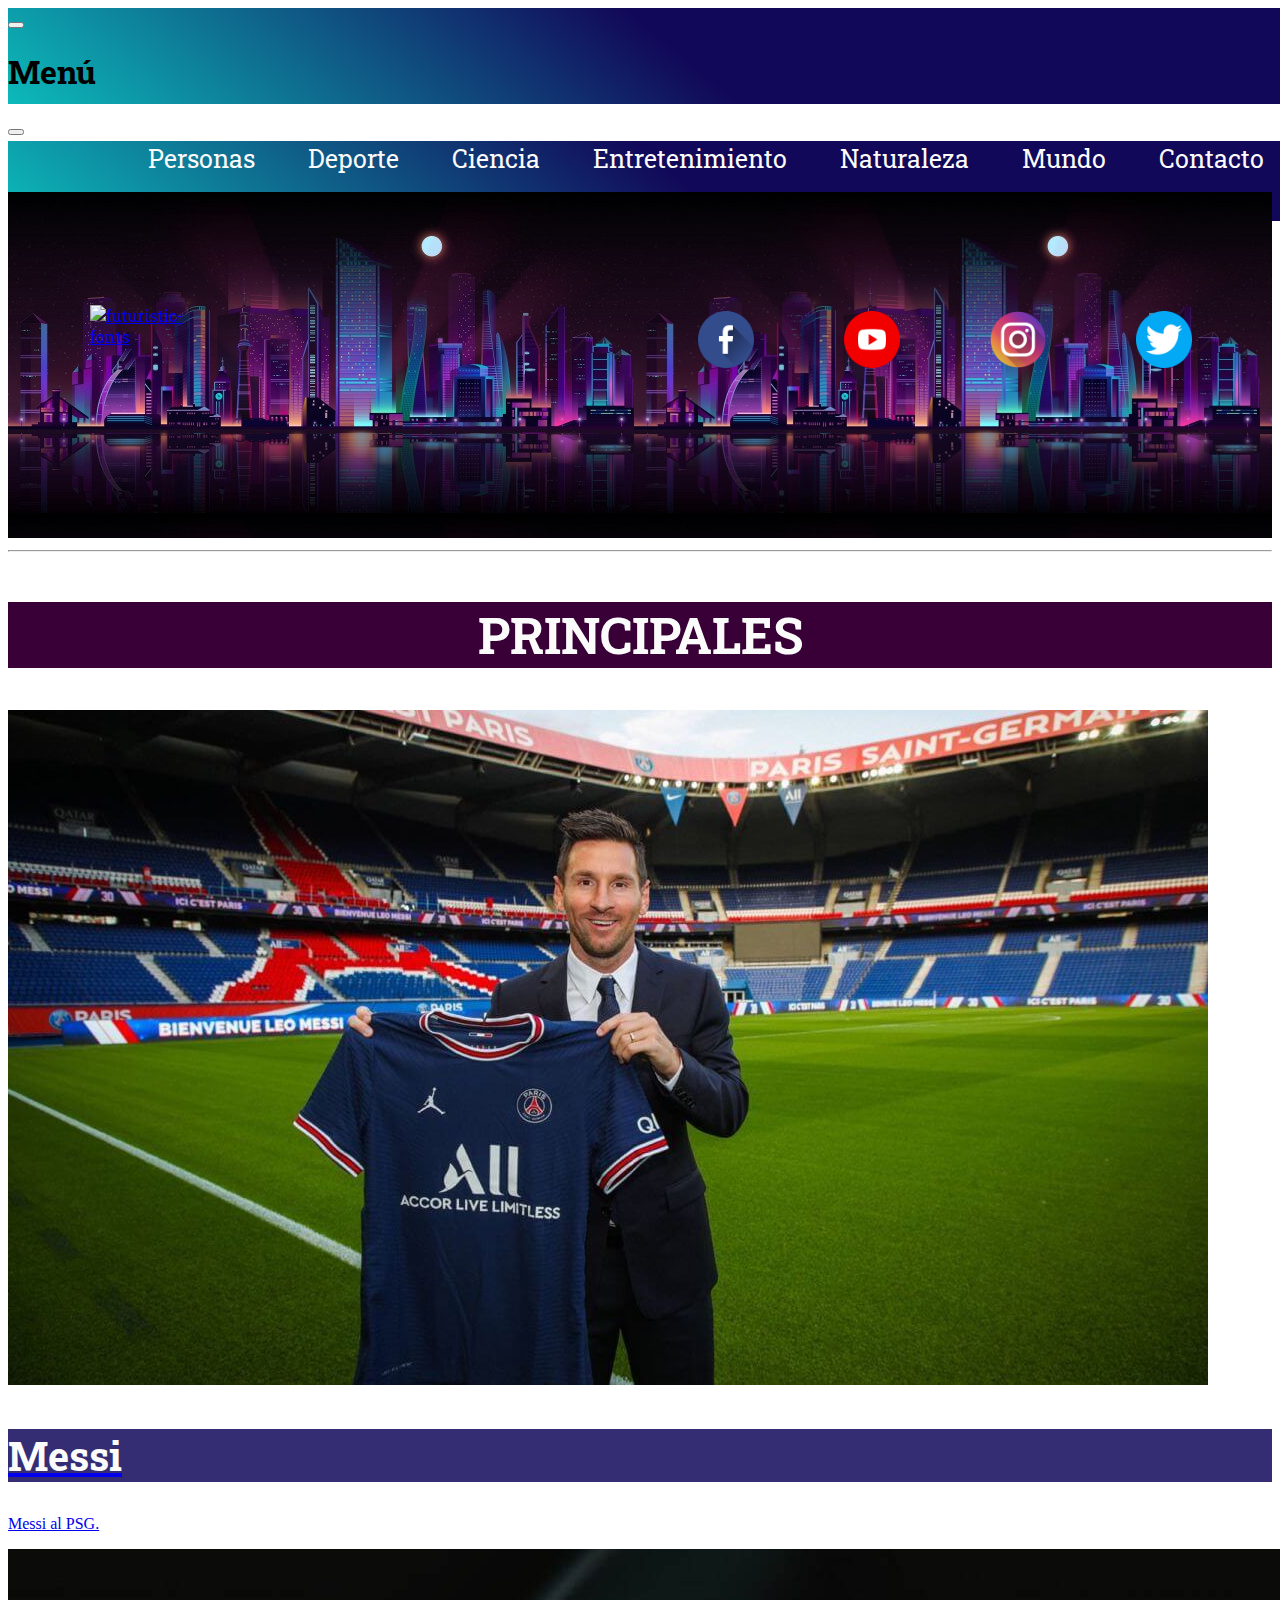
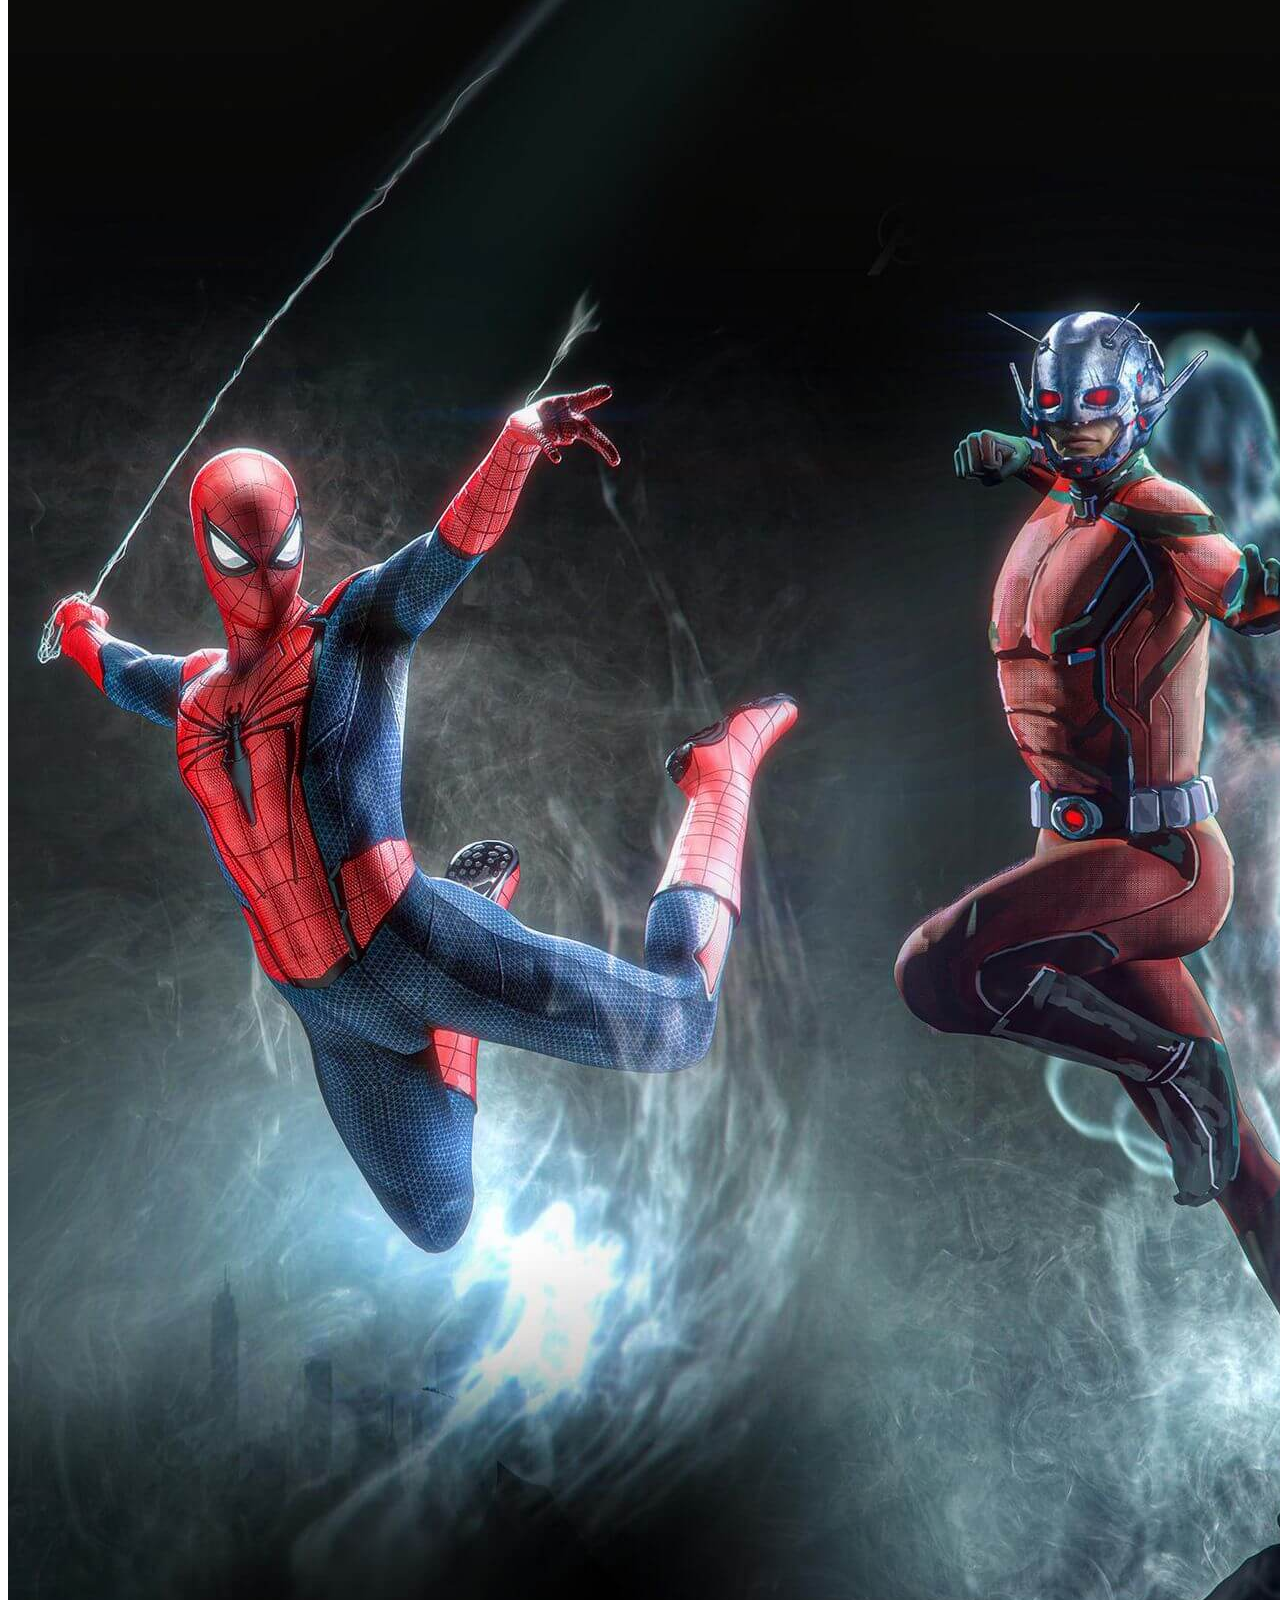
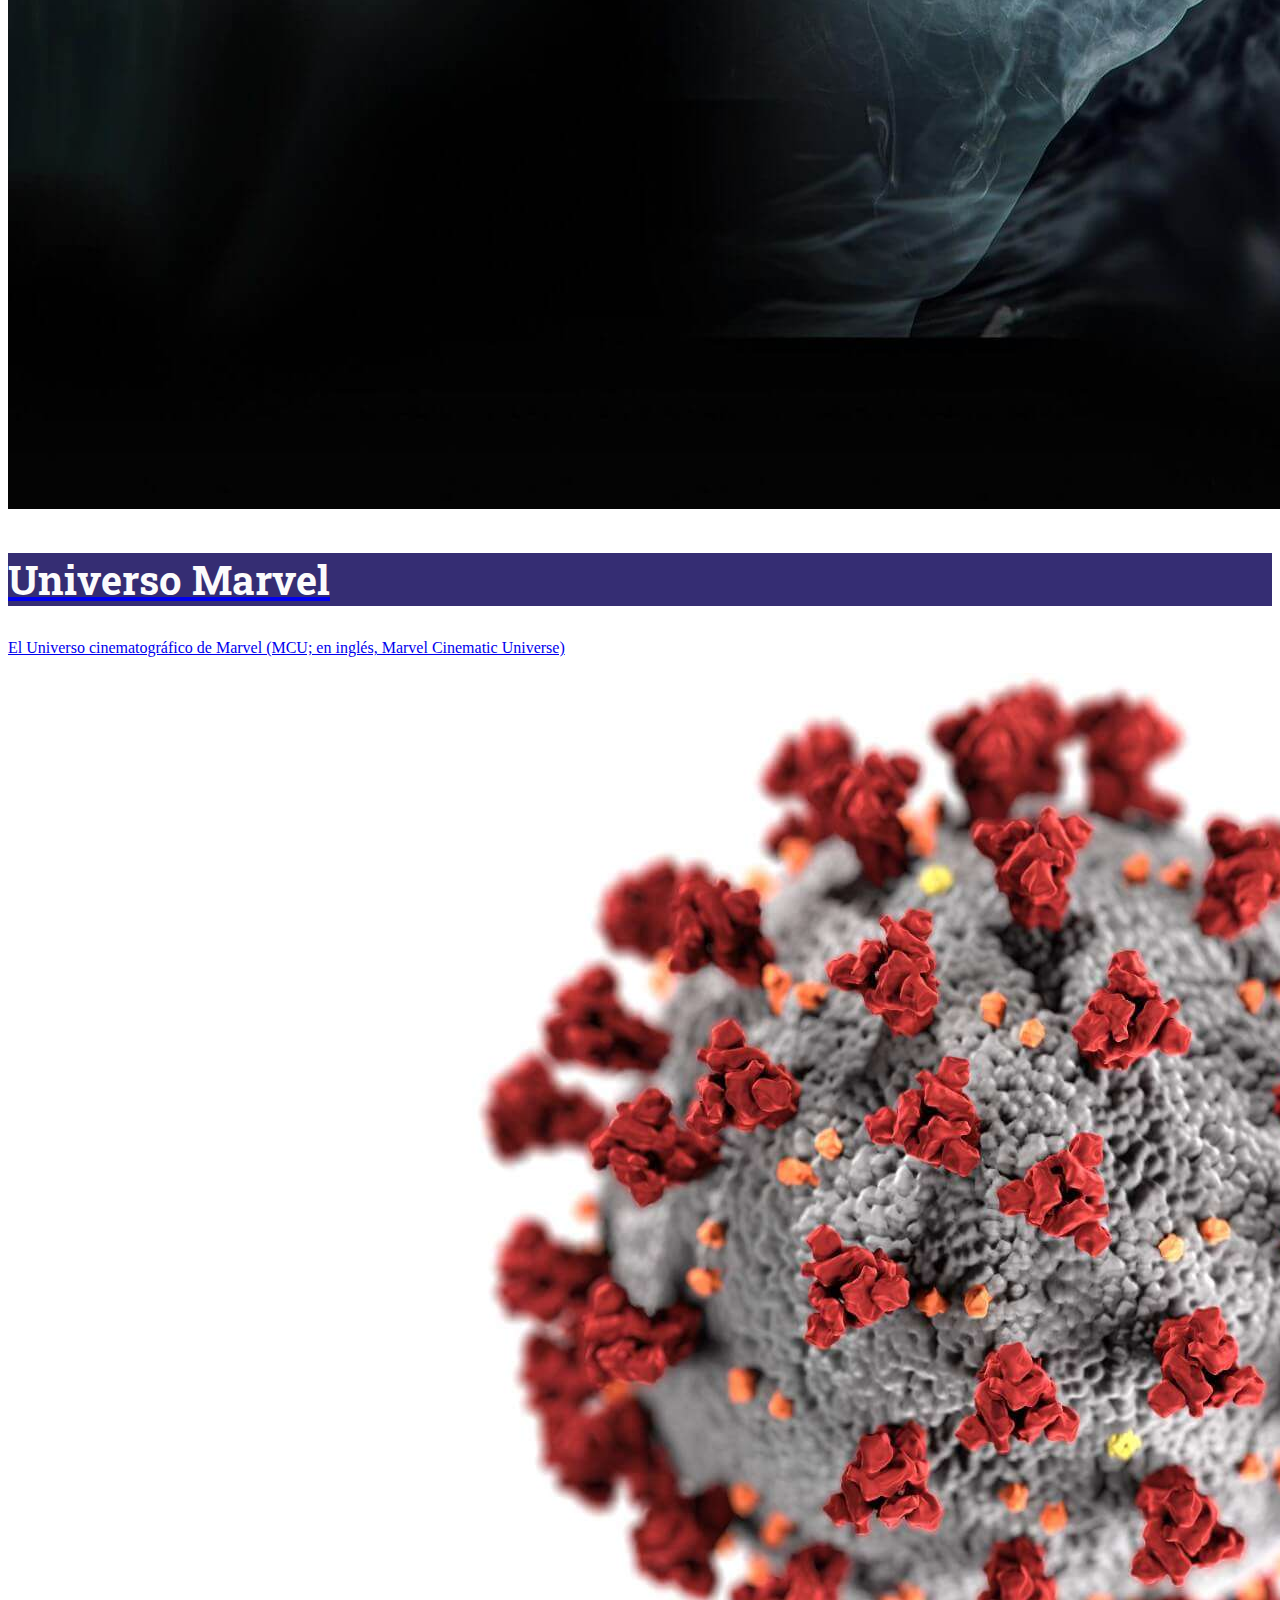
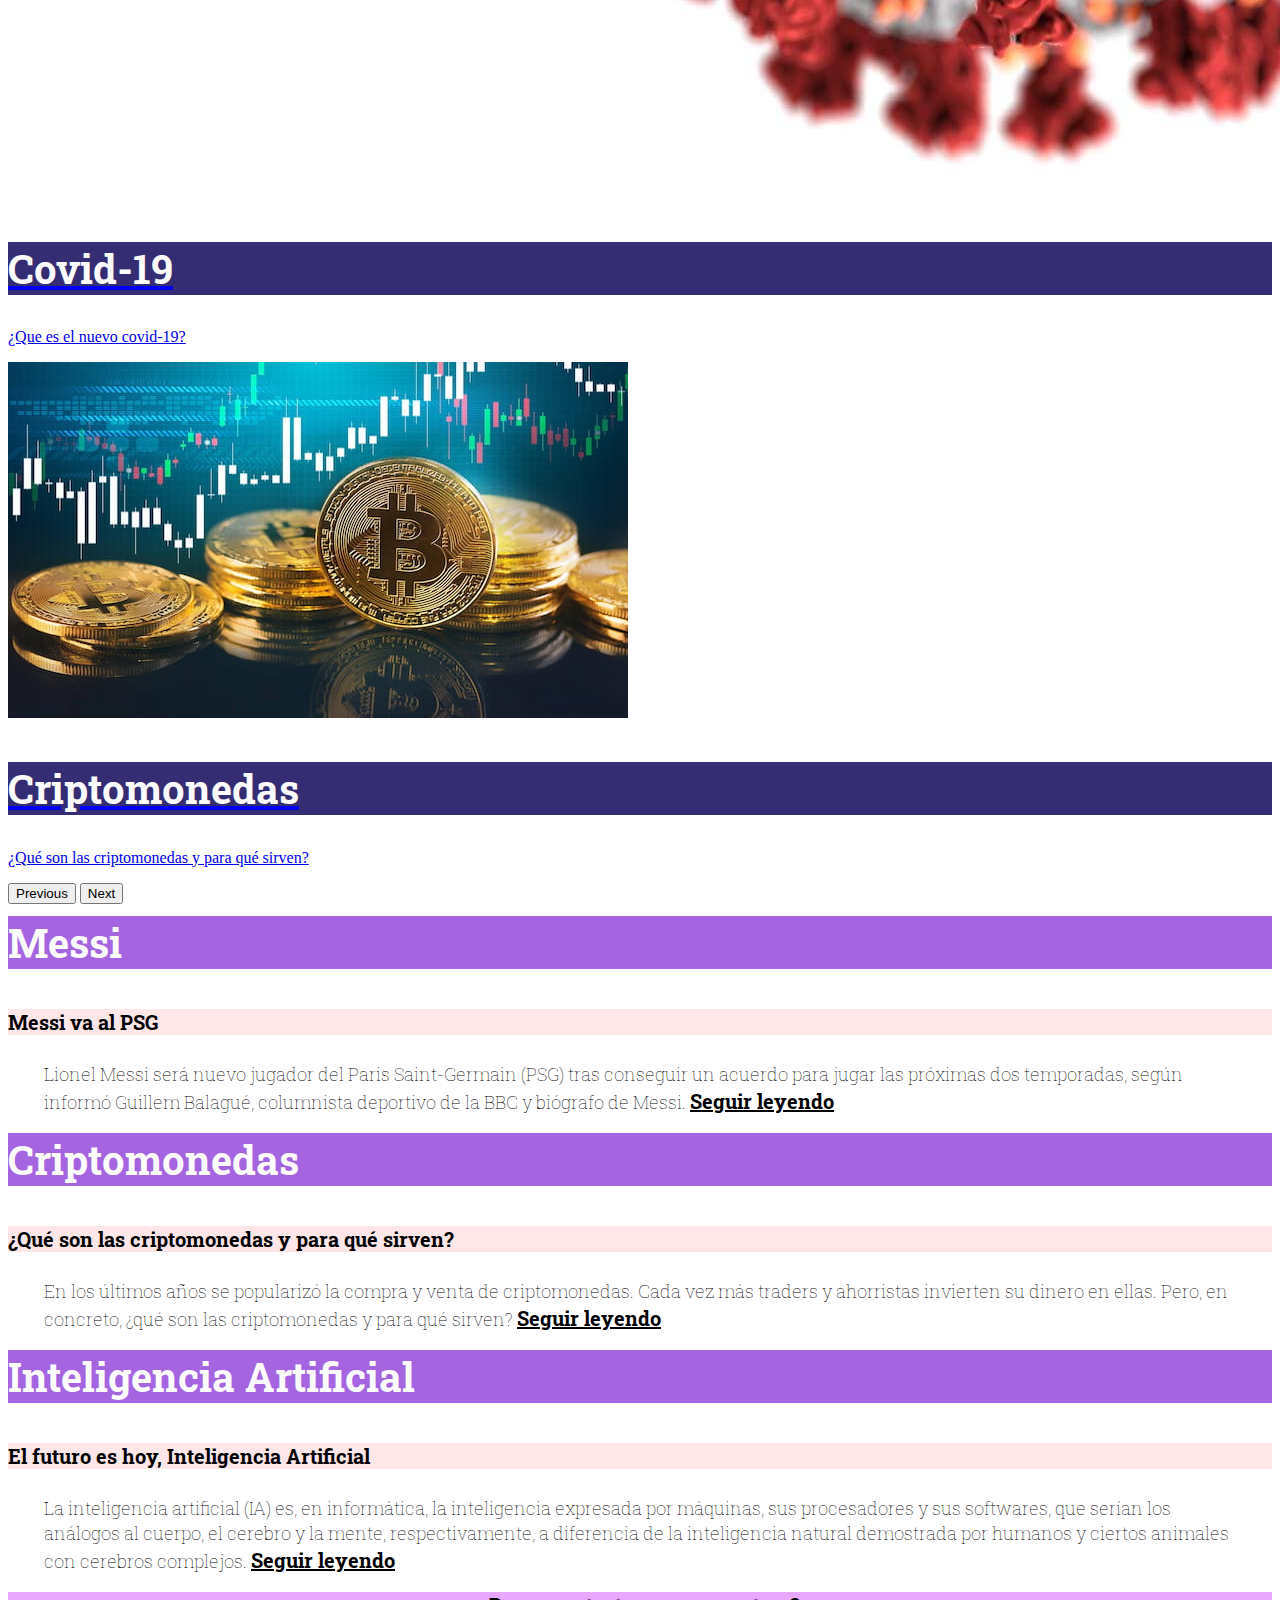
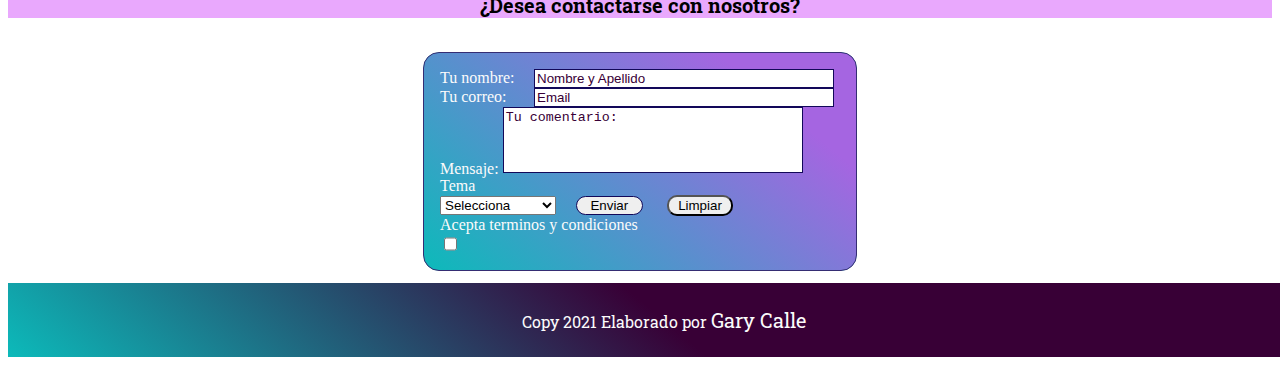
==== commit b79f03a6: "v1.01" ====
--- a/index.html
+++ b/index.html
@@ -86,7 +86,7 @@
         <div class="carousel-inner">
           <div class="carousel-item active img-fluid">
             <a href="secciones/deporte.html">
-              <img src="img/messi3.jpg" class="d-block w-100" alt="messi">
+              <img src="img/messi3.jpg" class="d-block w-100" alt="messi" loading="lazy">
               <div class="carousel-caption d-none d-md-block">
                 <h2 class=" h1 text-white slider-title">Messi</h2>
                 <p class="bg-dark">Messi al PSG.</p>
@@ -104,7 +104,7 @@
           </div>
           <div class="carousel-item img-fluid">
             <a href="secciones/mundo.html"><img src="img/covid.jpg" class="d-block w-100" alt="covid-19"
-               >
+              loading="lazy" >
               <div class="carousel-caption d-none d-md-block">
                 <h2 class=" h1">Covid-19</h2>
                 <p class="bg-dark">¿Que es el nuevo covid-19?</p>
@@ -112,7 +112,7 @@
             </a>
           </div>
            <div class="carousel-item img-fluid">
-            <a href="secciones/mundo.html"><img src="img/criptomonedas.jpg" class="d-block w-100" alt="criptomonedas">
+            <a href="secciones/mundo.html"><img src="img/criptomonedas.jpg" class="d-block w-100" alt="criptomonedas" loading="lazy">
               <div class="carousel-caption d-none d-md-block">
                 <h2 class=" h1">Criptomonedas</h2>
                 <p class="bg-dark">¿Qué son las criptomonedas y para qué sirven?</p>
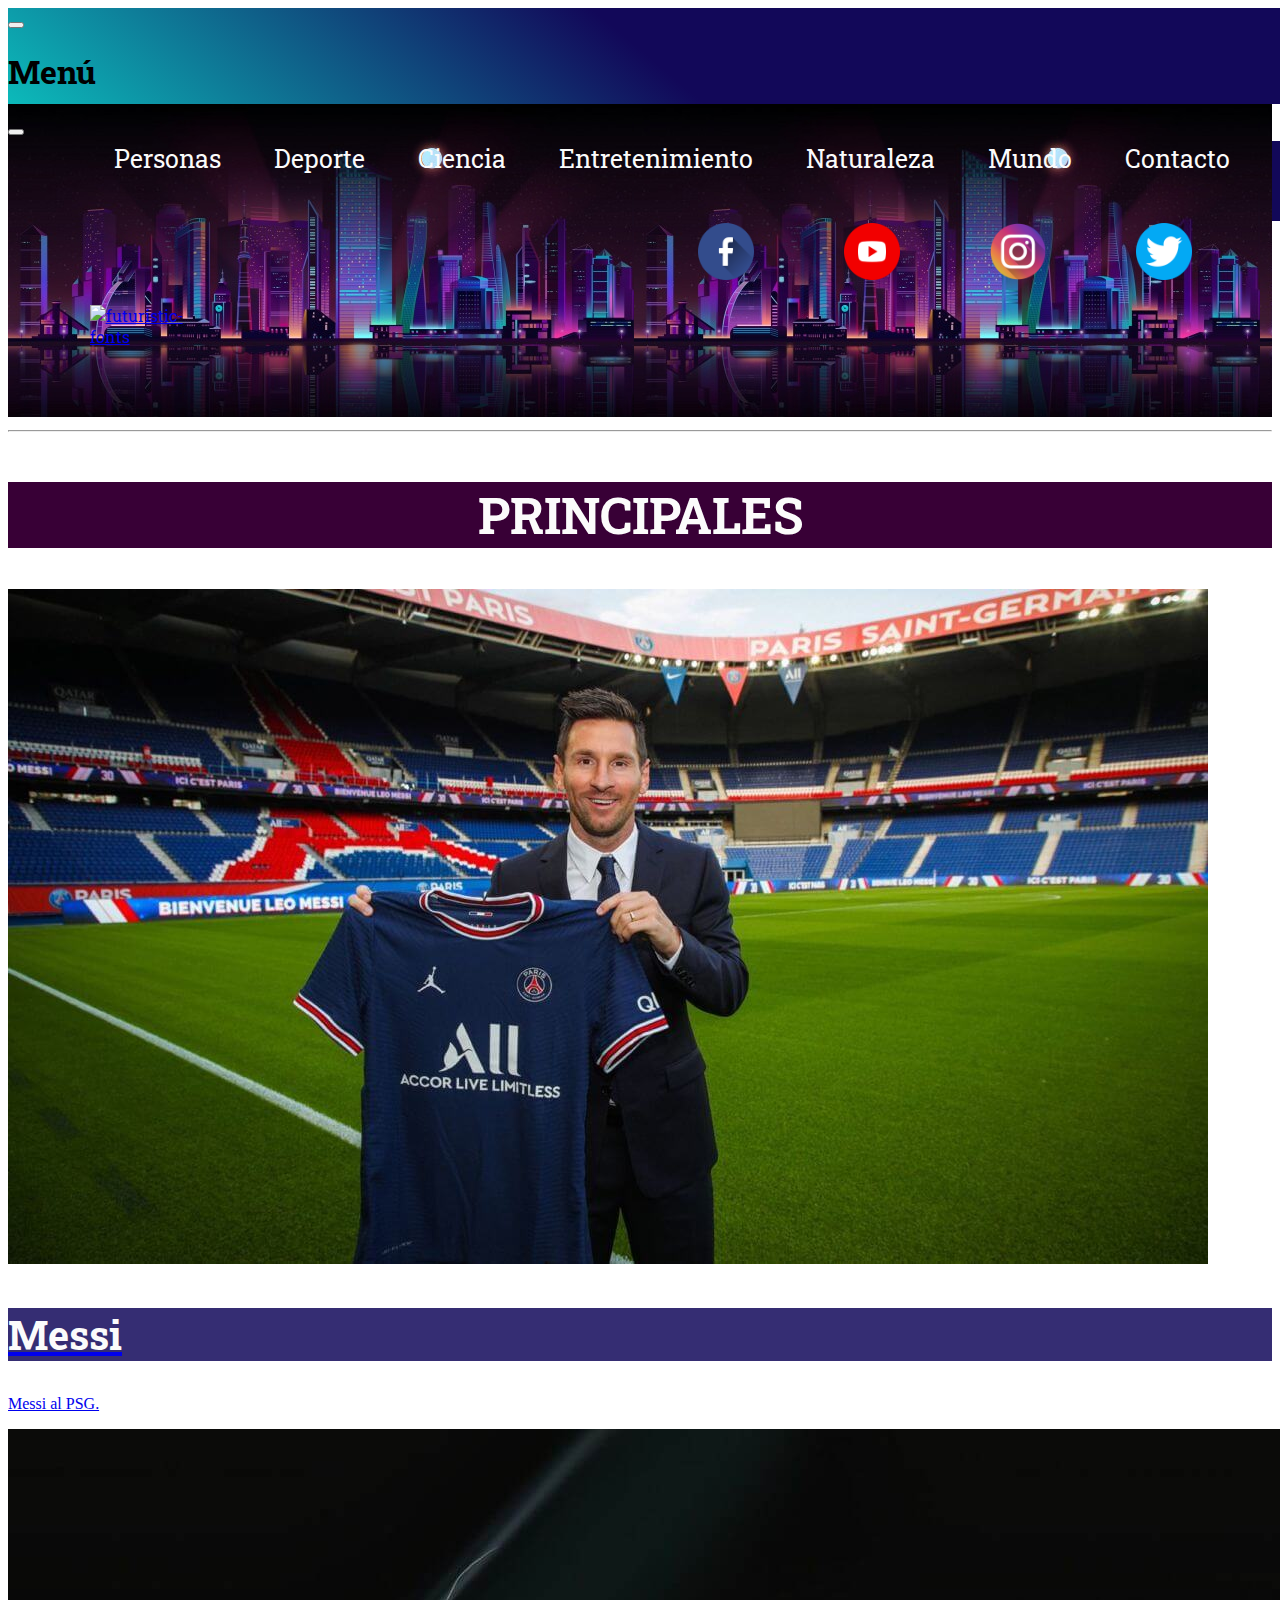
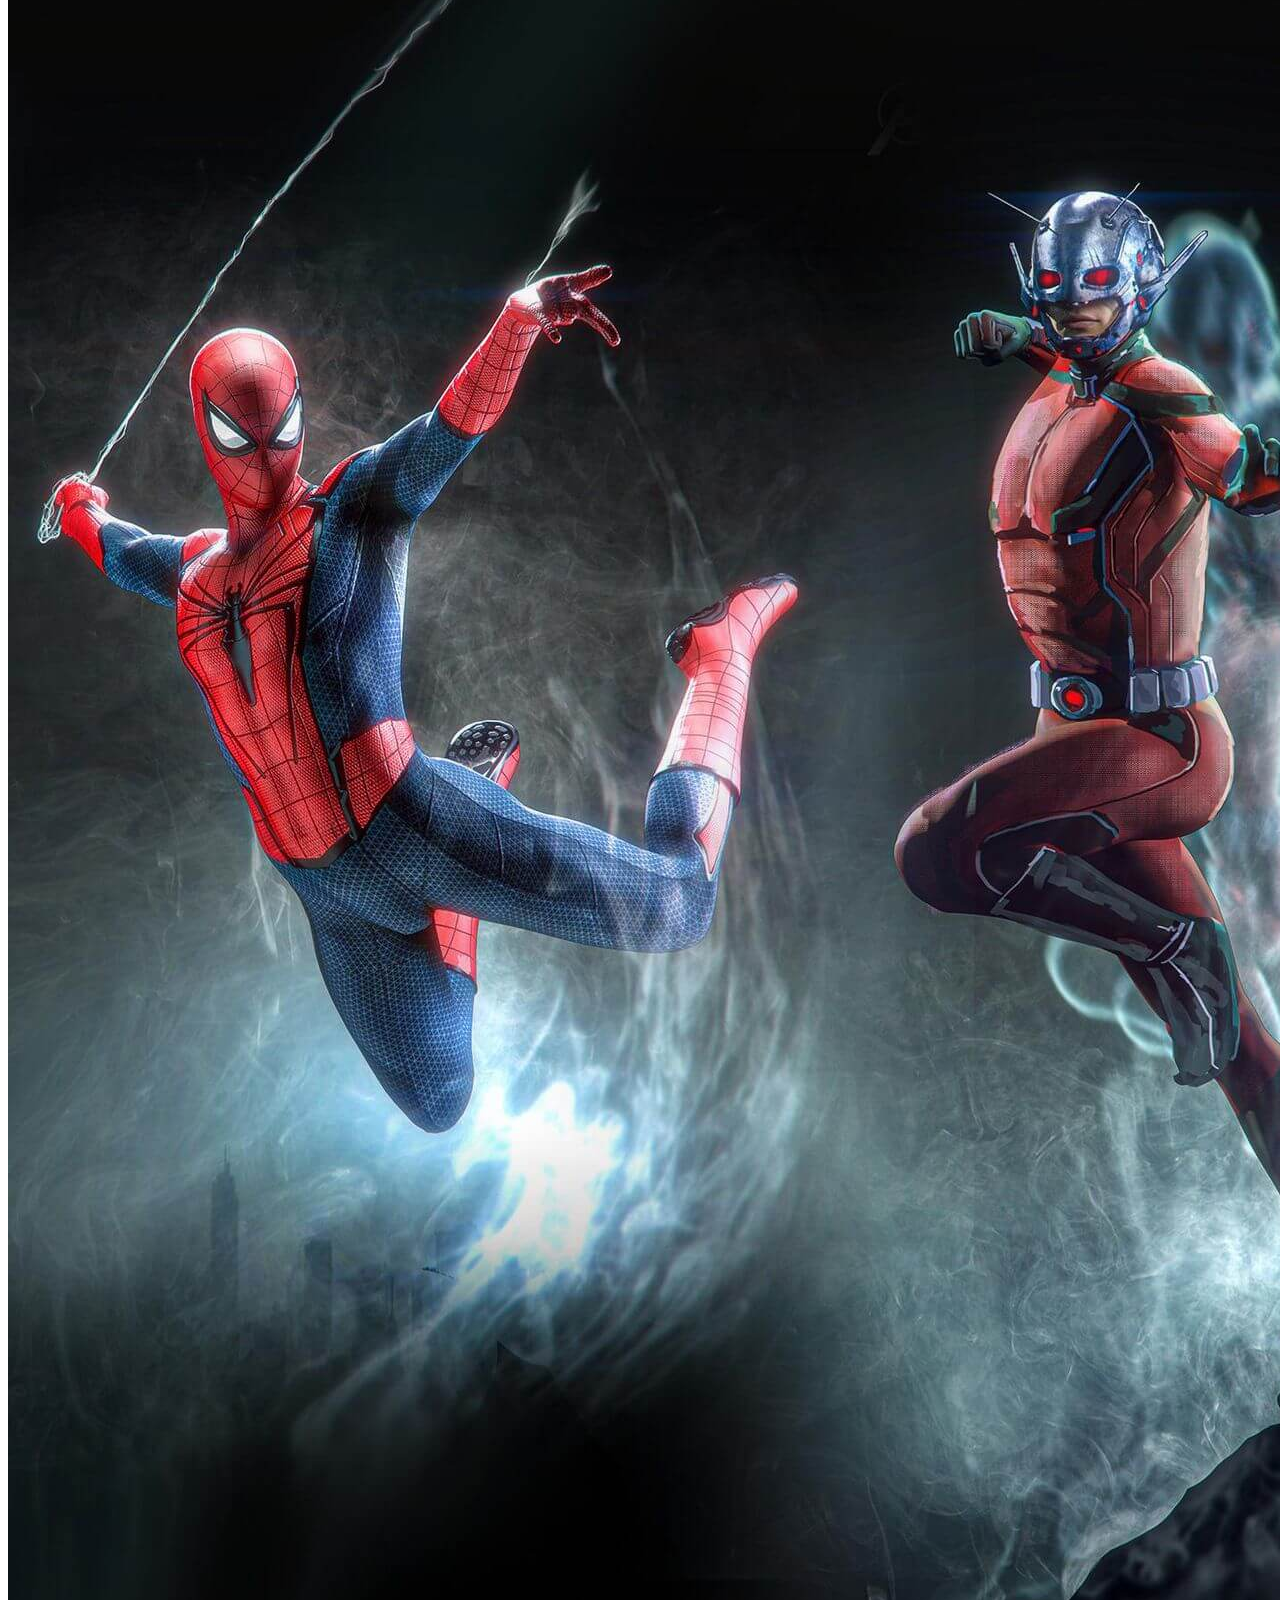
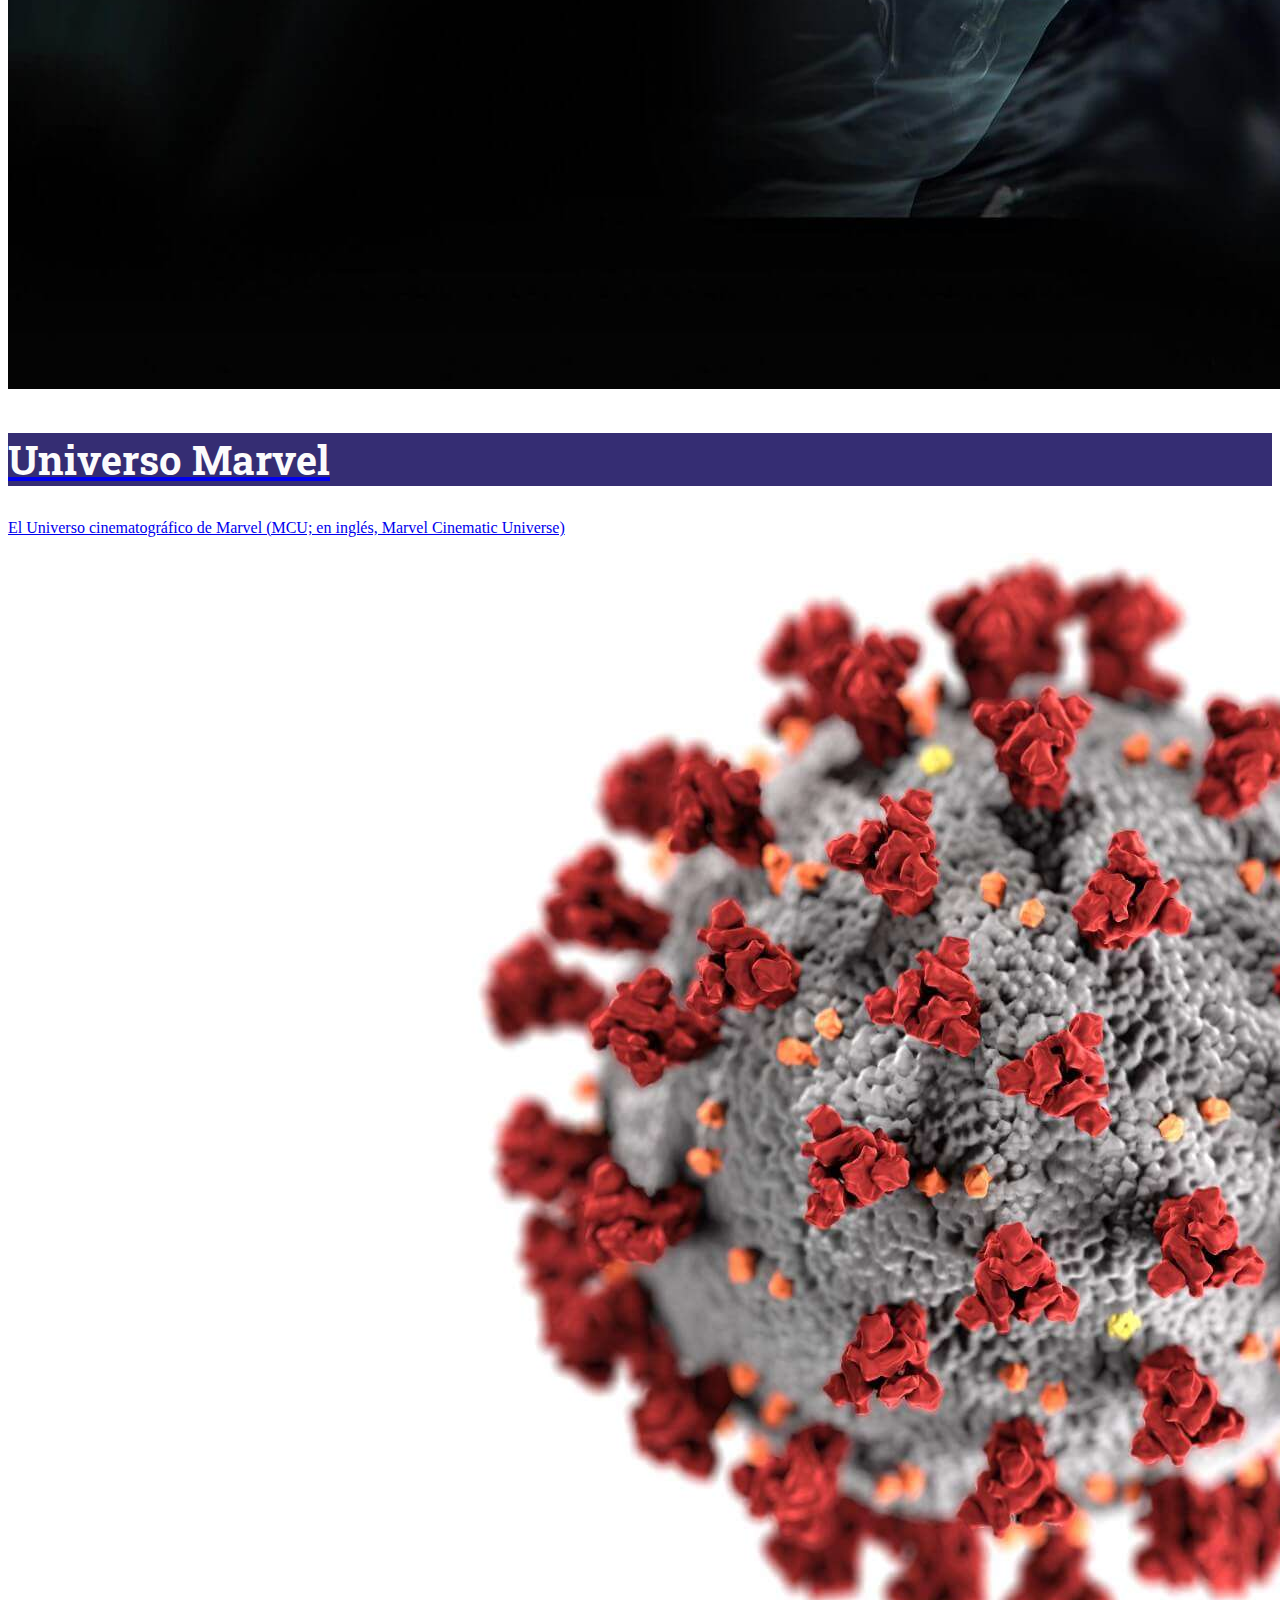
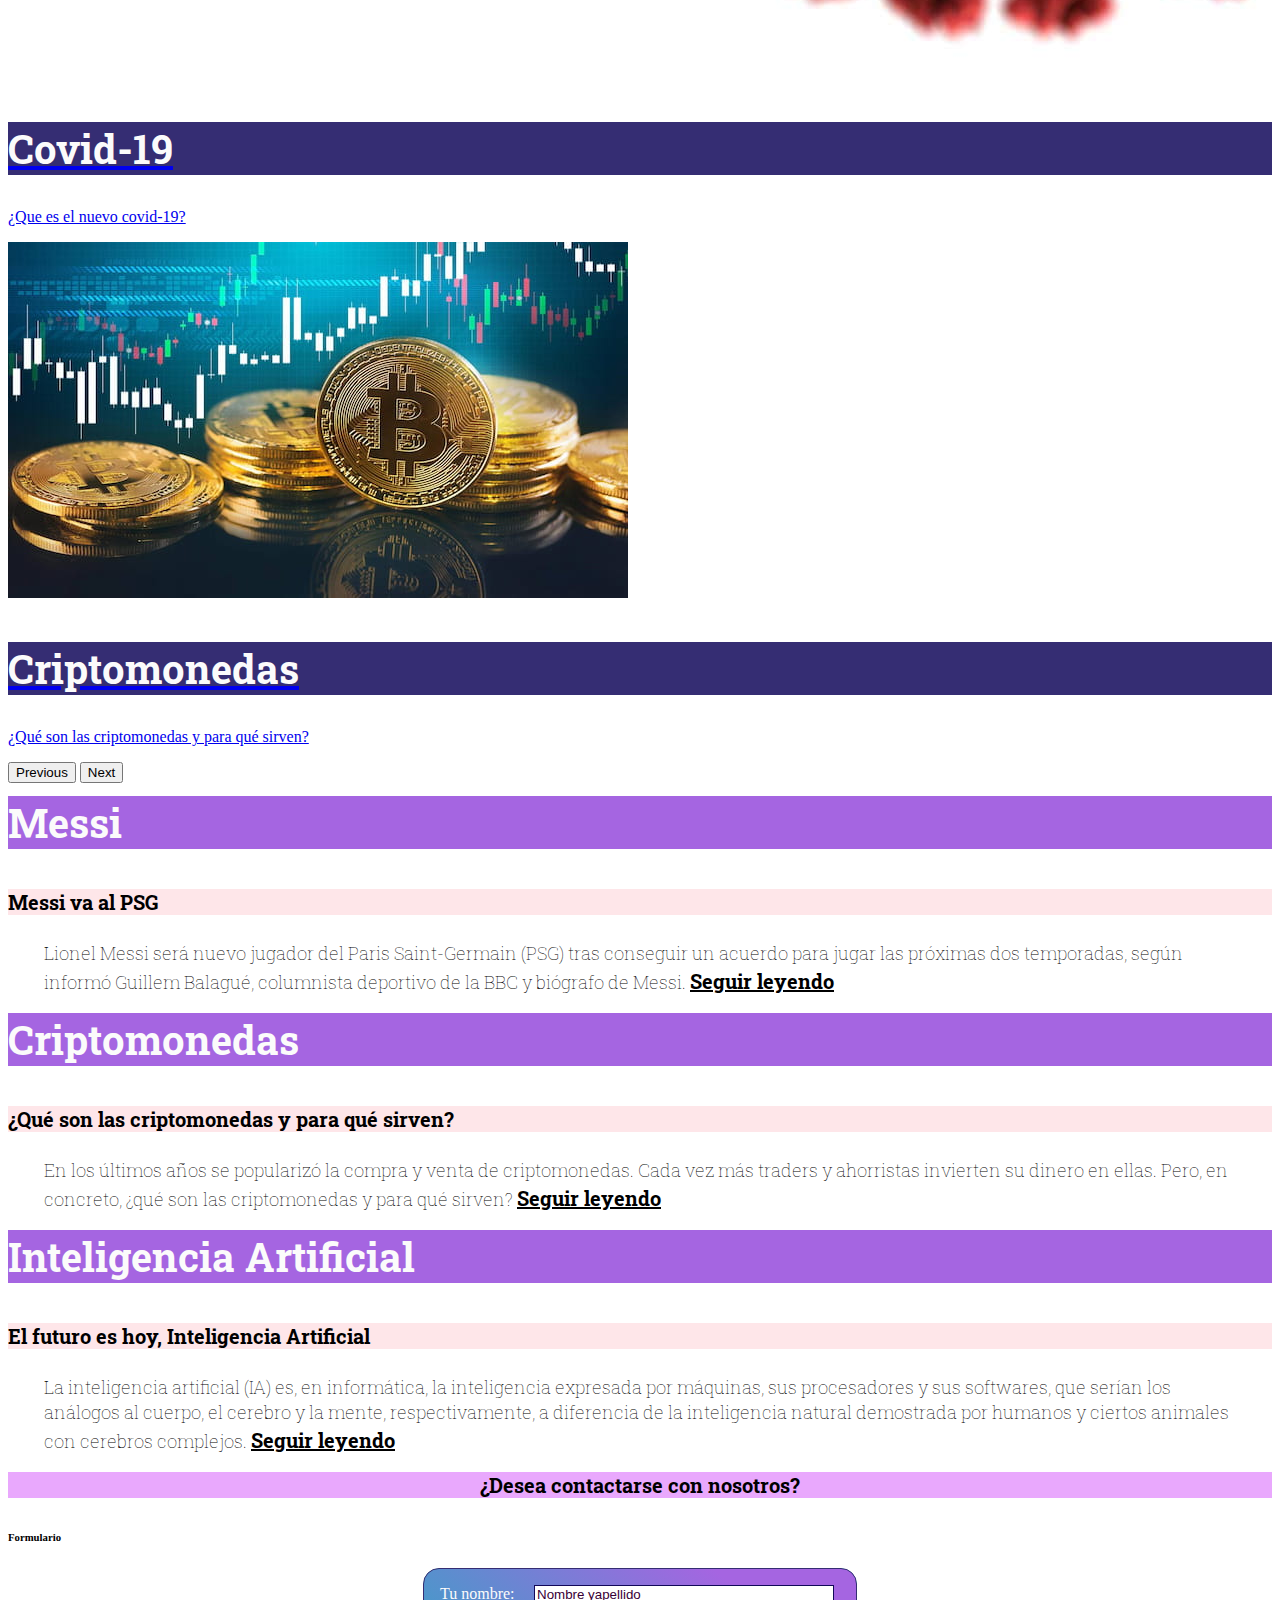
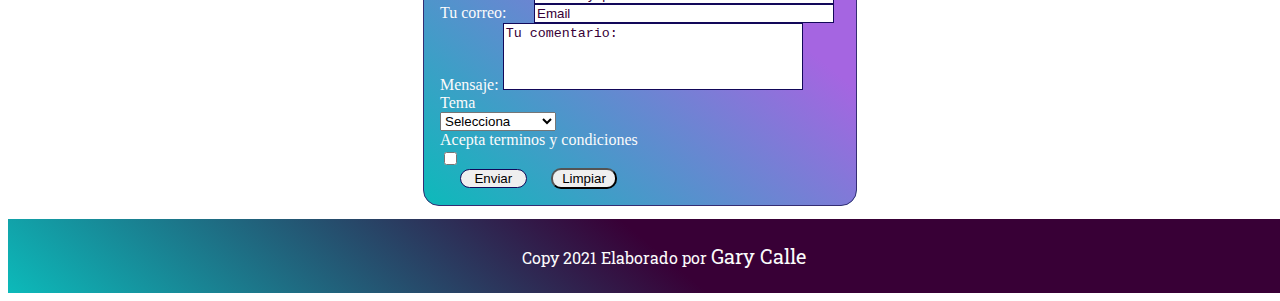
==== commit afbc2efd: "correccion en formulario" ====
--- a/index.html
+++ b/index.html
@@ -23,172 +23,173 @@
 </head>
 <body>
   <!-- menu responsive-->
-  <nav class="navbar navbar-light bg-light fixed-top navbar-expand-sm align- menu">
-    <div class="container-fluid logo justify-content-sm ">
+  <nav class="navbar navbar-expand-sm navbar-light bg-light menu">
+    <div class="container-fluid logo ">
       <a href="index.html" class="logo__tam"></a>
       <button class="navbar-toggler text-white" type="button" data-bs-toggle="offcanvas" data-bs-target="#offcanvasNavbar" aria-controls="offcanvasNavbar">
         <span class="navbar-toggler-icon "></span>
       </button>
+      <!--chequear esta linea-->
       <div class="offcanvas offcanvas-end border-white " tabindex="-1" id="offcanvasNavbar" aria-labelledby="offcanvasNavbarLabel">
-        <div class="offcanvas-header navbar-expand-sm h1">
-          <h1 class="offcanvas-title h5 " id="offcanvasNavbarLabel ">Menú</h1>
+        <div class="offcanvas-header navbar-expand-sm ">
+          <h1 class="offcanvas-title h5" id="offcanvasNavbarLabel">Menú</h1>
           <button type="button" class="btn-close text-reset" data-bs-dismiss="offcanvas" aria-label="Close"></button>
         </div>
         <div class="offcanvas-body text-white men menu__cont ">
-          <ul class="navbar-nav justify-content-sm  flex-grow-1 pe-3 menu__list">
+          <ul class="navbar-nav justify-content-sm-around  flex-grow-1 pe-3 menu__list">
             <li class="nav-item text-white">
-            <a class="nav-link active menu__list-link  text-white" aria-current="page" target="_blank" href="secciones/personas.html">Personas</a>
+              <a class="nav-link active menu__list-link  text-white" aria-current="page" target="_blank" href="secciones/personas.html">Personas</a>
             </li>
             <li class="nav-item active menu__list-ord ">
               <a class="nav-link menu__list-link text-white" href="secciones/deporte.html" target="_blank">Deporte</a>
             </li>
-             <li class="nav-item" >
+            <li class="nav-item" >
               <a class="nav-link active menu__list-link  text-white" aria-current="page" href="secciones/ciencia.html" target="_blank">Ciencia</a></li>
-            </li>
-            <li class="nav-item active">
-              <a class="nav-link active menu__list-link text-white" aria-current="page" href="secciones/entretenimiento.html" target="_blank" class="degra">Entretenimiento</a>
-            </li>
-             <li class="nav-item">
-              <a class="nav-link active menu__list-link  text-white" aria-current="page" href="secciones/naturaleza.html" target="_blank" class="degra">Naturaleza</a></li>
-            <li class="nav-item">
-              <a class="nav-link active menu__list-link  text-white" aria-current="page" href="secciones/mundo.html" target="_blank" class="degra">Mundo</a>
-            </li>
-            <li class="nav-item active ">
-              <a class="nav-link active menu__list-link  text-white" href="#contacto " class="degra">Contacto</a>
-            </li>
+              <li class="nav-item active">
+                <a class="nav-link active menu__list-link text-white degra" aria-current="page" href="secciones/entretenimiento.html" target="_blank">Entretenimiento</a>
+              </li>
+              <li class="nav-item">
+                <a class="nav-link active menu__list-link  text-white degra" aria-current="page" href="secciones/naturaleza.html" target="_blank">Naturaleza</a></li>
+                <li class="nav-item">
+                  <a class="nav-link active menu__list-link  text-white degra" aria-current="page" href="secciones/mundo.html" target="_blank">Mundo</a>
+                </li>
+                <li class="nav-item active ">
+                  <a class="nav-link active menu__list-link  text-white degra" href="#contacto ">Contacto</a>
+                </li>
               </ul>
+            </div>
+          </div>
         </div>
-      </div>
-    </div>
-  </nav>
+      </nav>
 
-  <!--imagen de header y logo-->
-  <header >
-    <div class="fondo">
-      <div class="fondo-caja animate__animated animate__heartBeat anima"><a href="index.html"><img src="https://fontmeme.com/permalink/211019/e8638ee3078b76da3ae46bed61affd6b.png" alt="futuristic-fonts" border="0"></a>
-        </div>
-        <div class="social-bar">
+      <!--imagen de header y logo-->
+      <header >
+        <div class="fondo">
+          <div class="fondo-caja animate__animated animate__heartBeat anima"><a href="index.html"><img src="https://fontmeme.com/permalink/211019/e8638ee3078b76da3ae46bed61affd6b.png" alt="futuristic-fonts"></a>
+          </div>
+          <div class="social-bar">
             <div class="social__icon"><a href="https://facebook.com" target="_blank"><img src="img/4494479.png" class="social__icon-trans" alt="facebook"></a></div> <br> 
             <div class="social__icon"><a href="https://youtube.com" target="_blank"><img src="img/4494485.png" class="social__icon-trans" alt="youtube"></a></div>
             <div class="social__icon"><a href="https://instagram.com" target="_blank"><img src="img/3670125.png" class="social__icon-trans" alt="instagram"></a></div>
             <div class="social__icon"><a href="https://twitter.com" target="_blank"><img src="img/3670151.png" class="social__icon-trans" alt="twitter"></a></div>
+          </div>
+        </div>
+      </header> 
+      <hr>
+      
+      <h2 class="principal-title">PRINCIPALES</h2>
+      
+      <!--slider de pagina-->     
+      <div class="container  cont-mio">
+        <div class="col-sm-12">
+          <div id="carouselExampleControls" class="carousel slide" data-bs-ride="carousel">
+            <div class="carousel-inner">
+              <div class="carousel-item active img-fluid">
+                <a href="secciones/deporte.html">
+                  <img src="img/messi3.jpg" class="d-block w-100" alt="messi" loading="lazy">
+                  <div class="carousel-caption d-none d-md-block">
+                    <h2 class=" h1 text-white slider-title">Messi</h2>
+                    <p class="bg-dark">Messi al PSG.</p>
+                  </div>
+                </a> 
+              </div>
+              <div class="carousel-item img-fluid">
+                <a href="secciones/entretenimiento.html"> <img src="img/marvel4.jpg" class="d-block w-100" alt="marvel studio"
+                  >
+                  <div class="carousel-caption d-none d-md-block">
+                    <h2 class=" h1  text-white">Universo Marvel</h2>
+                    <p class=" bg-dark">El Universo cinematográfico de Marvel (MCU; en inglés, Marvel Cinematic Universe)</p>
+                  </div>
+                </a>
+              </div>
+              <div class="carousel-item img-fluid">
+                <a href="secciones/mundo.html"><img src="img/covid.jpg" class="d-block w-100" alt="covid-19"
+                  loading="lazy" >
+                  <div class="carousel-caption d-none d-md-block">
+                    <h2 class=" h1">Covid-19</h2>
+                    <p class="bg-dark">¿Que es el nuevo covid-19?</p>
+                  </div>
+                </a>
+              </div>
+              <div class="carousel-item img-fluid">
+                <a href="secciones/mundo.html"><img src="img/criptomonedas.jpg" class="d-block w-100" alt="criptomonedas" loading="lazy">
+                  <div class="carousel-caption d-none d-md-block">
+                    <h2 class=" h1">Criptomonedas</h2>
+                    <p class="bg-dark">¿Qué son las criptomonedas y para qué sirven?</p>
+                  </div>
+                </a>
+              </div>
+            </div>
+            <button class="carousel-control-prev" type="button" data-bs-target="#carouselExampleControls" data-bs-slide="prev">
+              <span class="carousel-control-prev-icon" aria-hidden="true"></span>
+              <span class="visually-hidden">Previous</span>
+            </button>
+            <button class="carousel-control-next" type="button" data-bs-target="#carouselExampleControls" data-bs-slide="next">
+              <span class="carousel-control-next-icon" aria-hidden="true"></span>
+              <span class="visually-hidden">Next</span>
+            </button>
+          </div> 
         </div>
       </div>
-    </header> 
-    <hr>
-    
-      <h2 class="principal-title">PRINCIPALES</h2>
-    
-  <!--slider de pagina-->     
-  <div class="container  cont-mio">
-    <div class="col-sm-12">
-      <div id="carouselExampleControls" class="carousel slide" data-bs-ride="carousel">
-        <div class="carousel-inner">
-          <div class="carousel-item active img-fluid">
-            <a href="secciones/deporte.html">
-              <img src="img/messi3.jpg" class="d-block w-100" alt="messi" loading="lazy">
-              <div class="carousel-caption d-none d-md-block">
-                <h2 class=" h1 text-white slider-title">Messi</h2>
-                <p class="bg-dark">Messi al PSG.</p>
-              </div>
-            </a> 
-        </div>
-          <div class="carousel-item img-fluid">
-            <a href="secciones/entretenimiento.html"> <img src="img/marvel4.jpg" class="d-block w-100" alt="marvel studio"
-              >
-              <div class="carousel-caption d-none d-md-block">
-                <h2 class=" h1  text-white">Universo Marvel</h2>
-                <p class=" bg-dark">El Universo cinematográfico de Marvel (MCU; en inglés, Marvel Cinematic Universe)</p>
-              </div>
-            </a>
-          </div>
-          <div class="carousel-item img-fluid">
-            <a href="secciones/mundo.html"><img src="img/covid.jpg" class="d-block w-100" alt="covid-19"
-              loading="lazy" >
-              <div class="carousel-caption d-none d-md-block">
-                <h2 class=" h1">Covid-19</h2>
-                <p class="bg-dark">¿Que es el nuevo covid-19?</p>
-              </div>
-            </a>
-          </div>
-           <div class="carousel-item img-fluid">
-            <a href="secciones/mundo.html"><img src="img/criptomonedas.jpg" class="d-block w-100" alt="criptomonedas" loading="lazy">
-              <div class="carousel-caption d-none d-md-block">
-                <h2 class=" h1">Criptomonedas</h2>
-                <p class="bg-dark">¿Qué son las criptomonedas y para qué sirven?</p>
-              </div>
-            </a>
-          </div>
-        </div>
-          <button class="carousel-control-prev" type="button" data-bs-target="#carouselExampleControls" data-bs-slide="prev">
-            <span class="carousel-control-prev-icon" aria-hidden="true"></span>
-            <span class="visually-hidden">Previous</span>
-          </button>
-          <button class="carousel-control-next" type="button" data-bs-target="#carouselExampleControls" data-bs-slide="next">
-            <span class="carousel-control-next-icon" aria-hidden="true"></span>
-            <span class="visually-hidden">Next</span>
-          </button>
-        </div> 
-      </div>
-    </div>
 
       <!-- articulos principales de pagina-->
 
       <main>
-          <article>
-            <h3 >Messi</h3>
-            <h4>Messi va al PSG</h4>
-              <p class="parrafo">
-                Lionel Messi será nuevo jugador del Paris Saint-Germain (PSG) tras conseguir un acuerdo para jugar las próximas dos temporadas, según informó Guillem Balagué, columnista deportivo de la BBC y biógrafo de Messi. 
-                <a href="secciones/deporte.html">Seguir leyendo</a>
-              </p>
+        <article>
+          <h3 >Messi</h3>
+          <h4>Messi va al PSG</h4>
+          <p class="parrafo">
+            Lionel Messi será nuevo jugador del Paris Saint-Germain (PSG) tras conseguir un acuerdo para jugar las próximas dos temporadas, según informó Guillem Balagué, columnista deportivo de la BBC y biógrafo de Messi. 
+            <a href="secciones/deporte.html">Seguir leyendo</a>
+          </p>
         </article>
         <article>     
-            <h3 class="subtitulo">Criptomonedas</h3>
-            <h4>¿Qué son las criptomonedas y para qué sirven?</h4>
-              <p class="parrafo">
-               En los últimos años se popularizó la compra y venta de criptomonedas. Cada vez más traders y ahorristas invierten su dinero en ellas. Pero, en concreto, ¿qué son las criptomonedas y para qué sirven?
-                <a href="secciones/mundo.html">Seguir leyendo</a>
-              </p>
-        </article>
-        <article>
-            <h3 class="subtitulo">Inteligencia Artificial</h3>
-            <h4>El futuro es hoy, Inteligencia Artificial</h4>
-              <p class="parrafo">
-                La inteligencia artificial (IA) es, en informática, la inteligencia expresada por máquinas, sus procesadores y sus softwares, que serían los análogos al cuerpo, el cerebro y la mente, respectivamente, a diferencia de la inteligencia natural demostrada por humanos y ciertos animales con cerebros complejos. 
-                <a href="secciones/ciencia.html">Seguir leyendo</a>
-            </p>
-        </article>
+          <h3 class="subtitulo">Criptomonedas</h3>
+          <h4>¿Qué son las criptomonedas y para qué sirven?</h4>
+          <p class="parrafo">
+           En los últimos años se popularizó la compra y venta de criptomonedas. Cada vez más traders y ahorristas invierten su dinero en ellas. Pero, en concreto, ¿qué son las criptomonedas y para qué sirven?
+           <a href="secciones/mundo.html">Seguir leyendo</a>
+         </p>
+       </article>
+       <article>
+        <h3 class="subtitulo">Inteligencia Artificial</h3>
+        <h4>El futuro es hoy, Inteligencia Artificial</h4>
+        <p class="parrafo">
+          La inteligencia artificial (IA) es, en informática, la inteligencia expresada por máquinas, sus procesadores y sus softwares, que serían los análogos al cuerpo, el cerebro y la mente, respectivamente, a diferencia de la inteligencia natural demostrada por humanos y ciertos animales con cerebros complejos. 
+          <a href="secciones/ciencia.html">Seguir leyendo</a>
+        </p>
+      </article>
     </main>
 
-      <h5>¿Desea contactarse con nosotros?</h4>
-      <section >
-        <form action="" id="contacto" class="form">
-          <label for="nombre" class="form__label">Tu nombre:</label>
-          <input class="form-input form-color" type="text" value="Nombre y Apellido" ><br>
-          <label for="email" class="form__label">Tu correo:</label>
-          <input class="form-input form-color" type="email" value="Email" class="men"><br>
-          <label for="Comentarios" class="">Mensaje:</label> 
-          <textarea class="form__textarea form-color form-input" name="Comentarios" cols="30" rows="10" required="" class="men">Tu comentario:</textarea><br>
-          <label for="Tema" class="form__label">Tema</label><br>
-          <select name="Tema" required=""><br>
-            <option class="form-color" value="Selecciona">Selecciona</option>
-            <option value="ciencia">Ciencia</option>
-            <option value="personas">Personas</option>
-            <option value="deporte">Deporte</option>
-            <option value="entretenimiento">Entretenimiento</option>
-            <option value="mundo">Mundo</option>
-            <option value="naturaleza">Naturaleza</option><br>
-            <input class="form-bt form-input " type="submit" value="Enviar">
-            <input class="form-bt " type="reset" value="Limpiar">
-            <div>Acepta terminos y condiciones</div>
-            <input class="acep" type="checkbox" value="Acepta" value="1" required="" >
-          </select>
-        </form>
-      </section>  
+    <h5>¿Desea contactarse con nosotros?</h5>
+    <section > <h6>Formulario</h6> <!--chequear-->
+      <form action="my-form" id="contacto" class="form">
+        <label for="nombre" class="form__label">Tu nombre:</label>
+        <input class="form-input form-color" type="text" value="Nombre yapellido" id="nombre"><br>
+        <label for="Email" class="form__label">Tu correo:</label>
+        <input class="form-input form-color men" type="email" value="Email" id="Email"><br>
+        <label for="comentarios">Mensaje:</label> 
+        <textarea class="form__textarea form-color form-input men" name="comentarios" cols="30" rows="10" required="" id="comentarios">Tu comentario:</textarea><br>
+        <label for="tema" class="form__label">Tema</label><br>
+        <select name="tema" required="" id="tema">
+          <option class="form-color" value="">Selecciona</option>
+          <option value="ciencia">Ciencia</option>
+          <option value="personas">Personas</option>
+          <option value="deporte">Deporte</option>
+          <option value="entretenimiento">Entretenimiento</option>
+          <option value="mundo">Mundo</option>
+          <option value="naturaleza">Naturaleza</option>
+        </select>
+        <div>Acepta terminos y condiciones</div>
+        <input class="acep" type="checkbox"  value="1" required="" ><br>
+        <input class="form-bt form-input " type="submit" value="Enviar">
+        <input class="form-bt " type="reset" value="Limpiar">
 
-      <footer id="footer" class="footer-flex">Copy 2021 Elaborado por <a href="https://www.facebook.com/GaryStevenOnex/" target="_blank">Gary Calle</a></footer>
-      <script src="https://cdn.jsdelivr.net/npm/@popperjs/core@2.10.2/dist/umd/popper.min.js" integrity="sha384-7+zCNj/IqJ95wo16oMtfsKbZ9ccEh31eOz1HGyDuCQ6wgnyJNSYdrPa03rtR1zdB" crossorigin="anonymous"></script>
-      <script src="https://cdn.jsdelivr.net/npm/bootstrap@5.1.3/dist/js/bootstrap.min.js" integrity="sha384-QJHtvGhmr9XOIpI6YVutG+2QOK9T+ZnN4kzFN1RtK3zEFEIsxhlmWl5/YESvpZ13" crossorigin="anonymous"></script>
-</body>
-</html>
+      </form>
+    </section>  
+
+    <footer id="footer" class="footer-flex">Copy 2021 Elaborado por <a href="https://www.facebook.com/GaryStevenOnex/" target="_blank">Gary Calle</a></footer>
+    <script src="https://cdn.jsdelivr.net/npm/@popperjs/core@2.10.2/dist/umd/popper.min.js" integrity="sha384-7+zCNj/IqJ95wo16oMtfsKbZ9ccEh31eOz1HGyDuCQ6wgnyJNSYdrPa03rtR1zdB" crossorigin="anonymous"></script>
+    <script src="https://cdn.jsdelivr.net/npm/bootstrap@5.1.3/dist/js/bootstrap.min.js" integrity="sha384-QJHtvGhmr9XOIpI6YVutG+2QOK9T+ZnN4kzFN1RtK3zEFEIsxhlmWl5/YESvpZ13" crossorigin="anonymous"></script>
+  </body>
+  </html>
--- a/css/style.css
+++ b/css/style.css
@@ -4,8 +4,7 @@
 nav {
   font-family: 'Roboto Slab', serif;
   height: 6em;
-  width: 84.3rem;
-  margin-top: 0.1rem;
+  width: 100vw;
   background-color: #0cbaba;
   background-image: linear-gradient(400deg, #0cbaba 0%, #120859 50%); }
 
@@ -45,6 +44,11 @@
 
 .menu__list-link {
   font-size: 25px; }
+
+@media only screen and (max-width: 460px) {
+  .fondo-caja img {
+    height: 90px;
+    width: 180px; } }
 
 /*Pie de pagina*/
 /* Pie de pagina - colores*/
@@ -192,10 +196,13 @@
   text-align: center;
   background-color: rgba(193, 5, 250, 0.35); }
 
+@media only screen and (max-width: 460px) {
+  .principal-title {
+    font-size: 30px; } }
+
 /*encabezado - header - banner - fondo*/
 .fondo {
-  height: 20rem;
-  margin-top: 7%;
+  height: 18rem;
   margin-bottom: 1%;
   padding: 1% 0px;
   background-color: #380036;
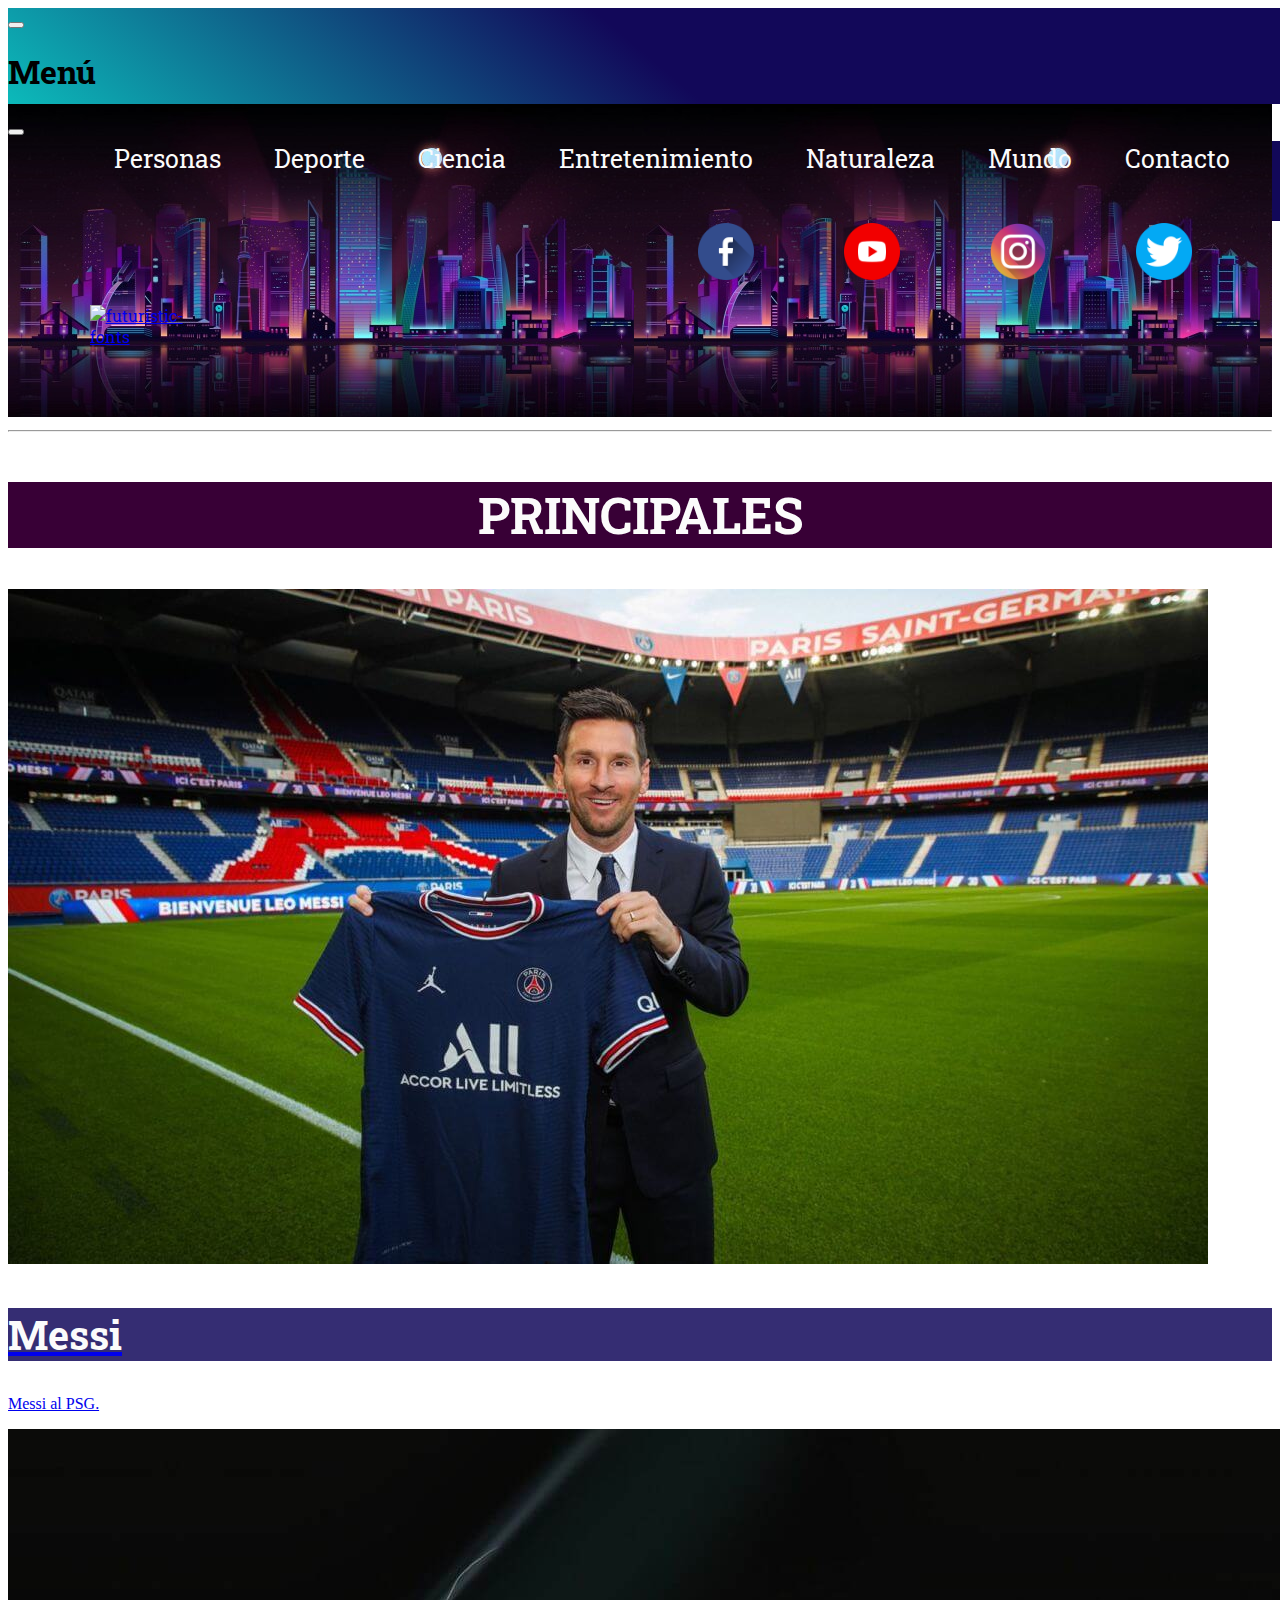
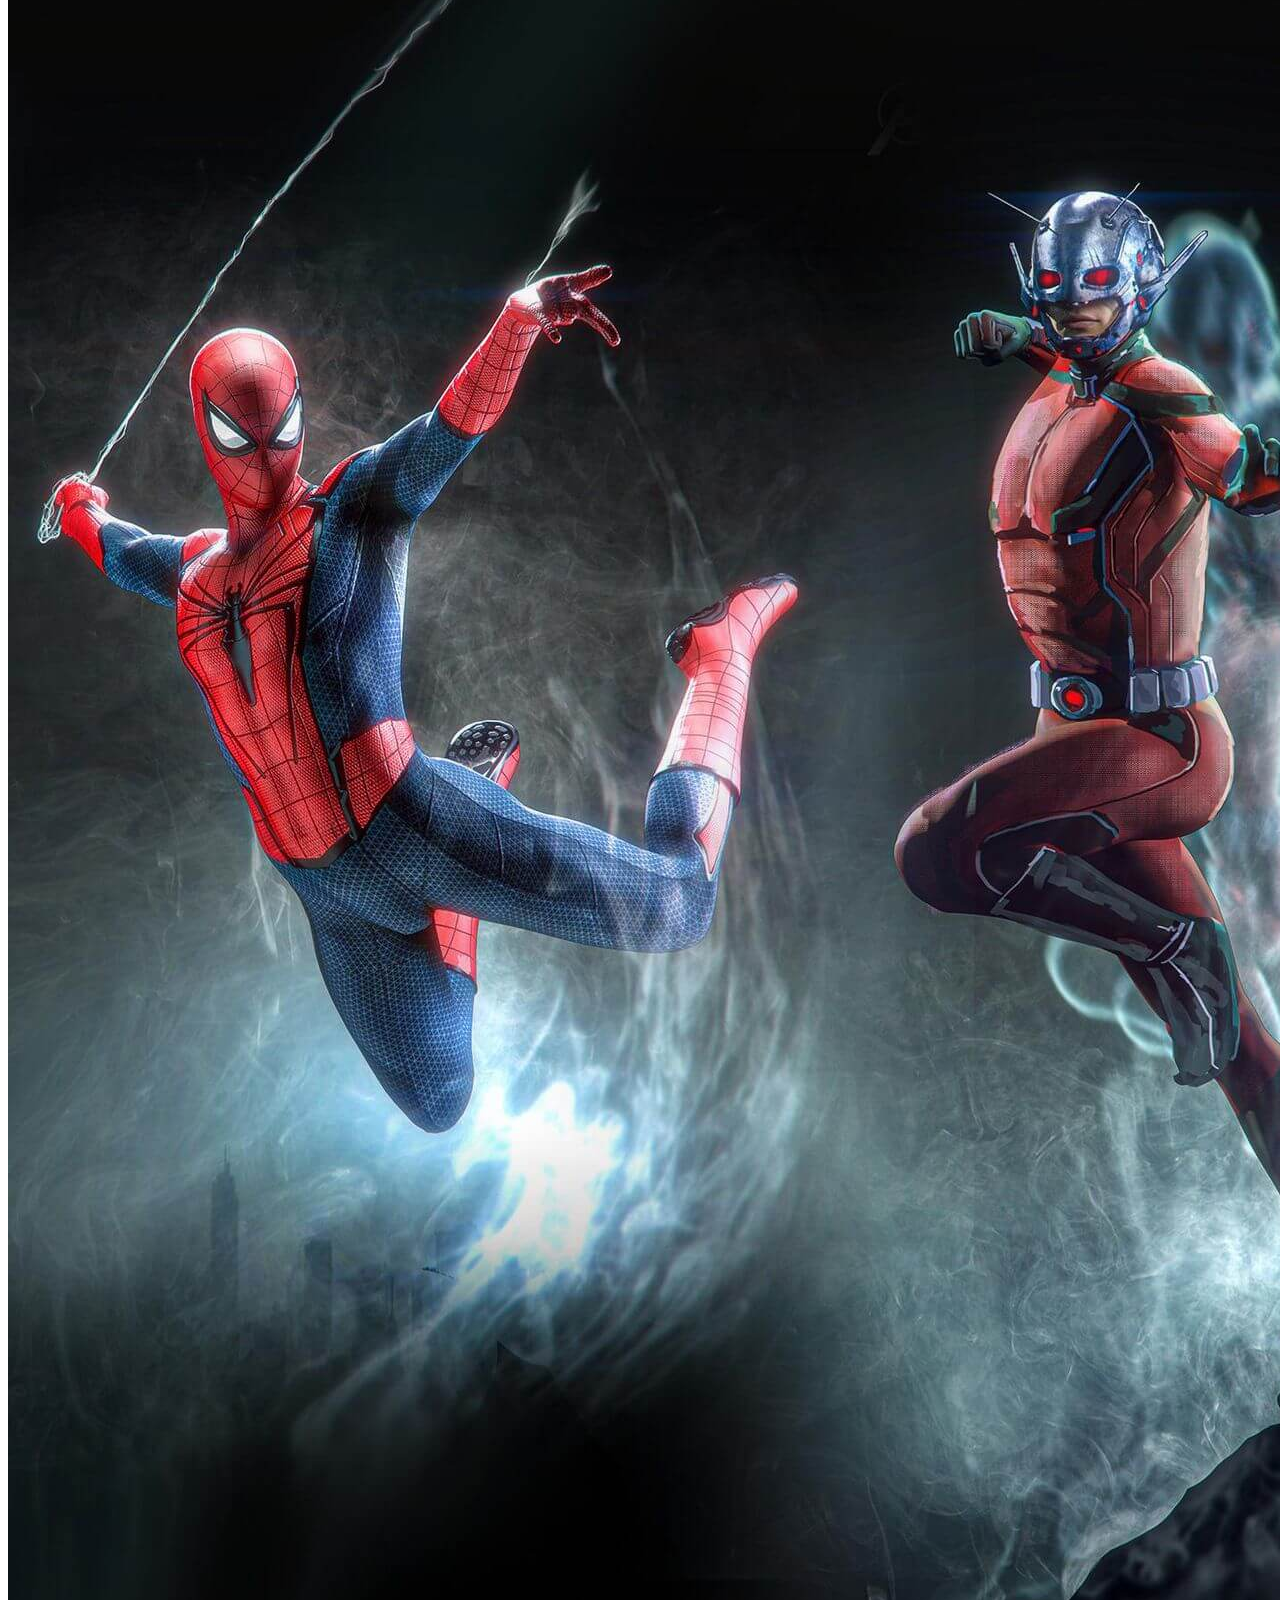
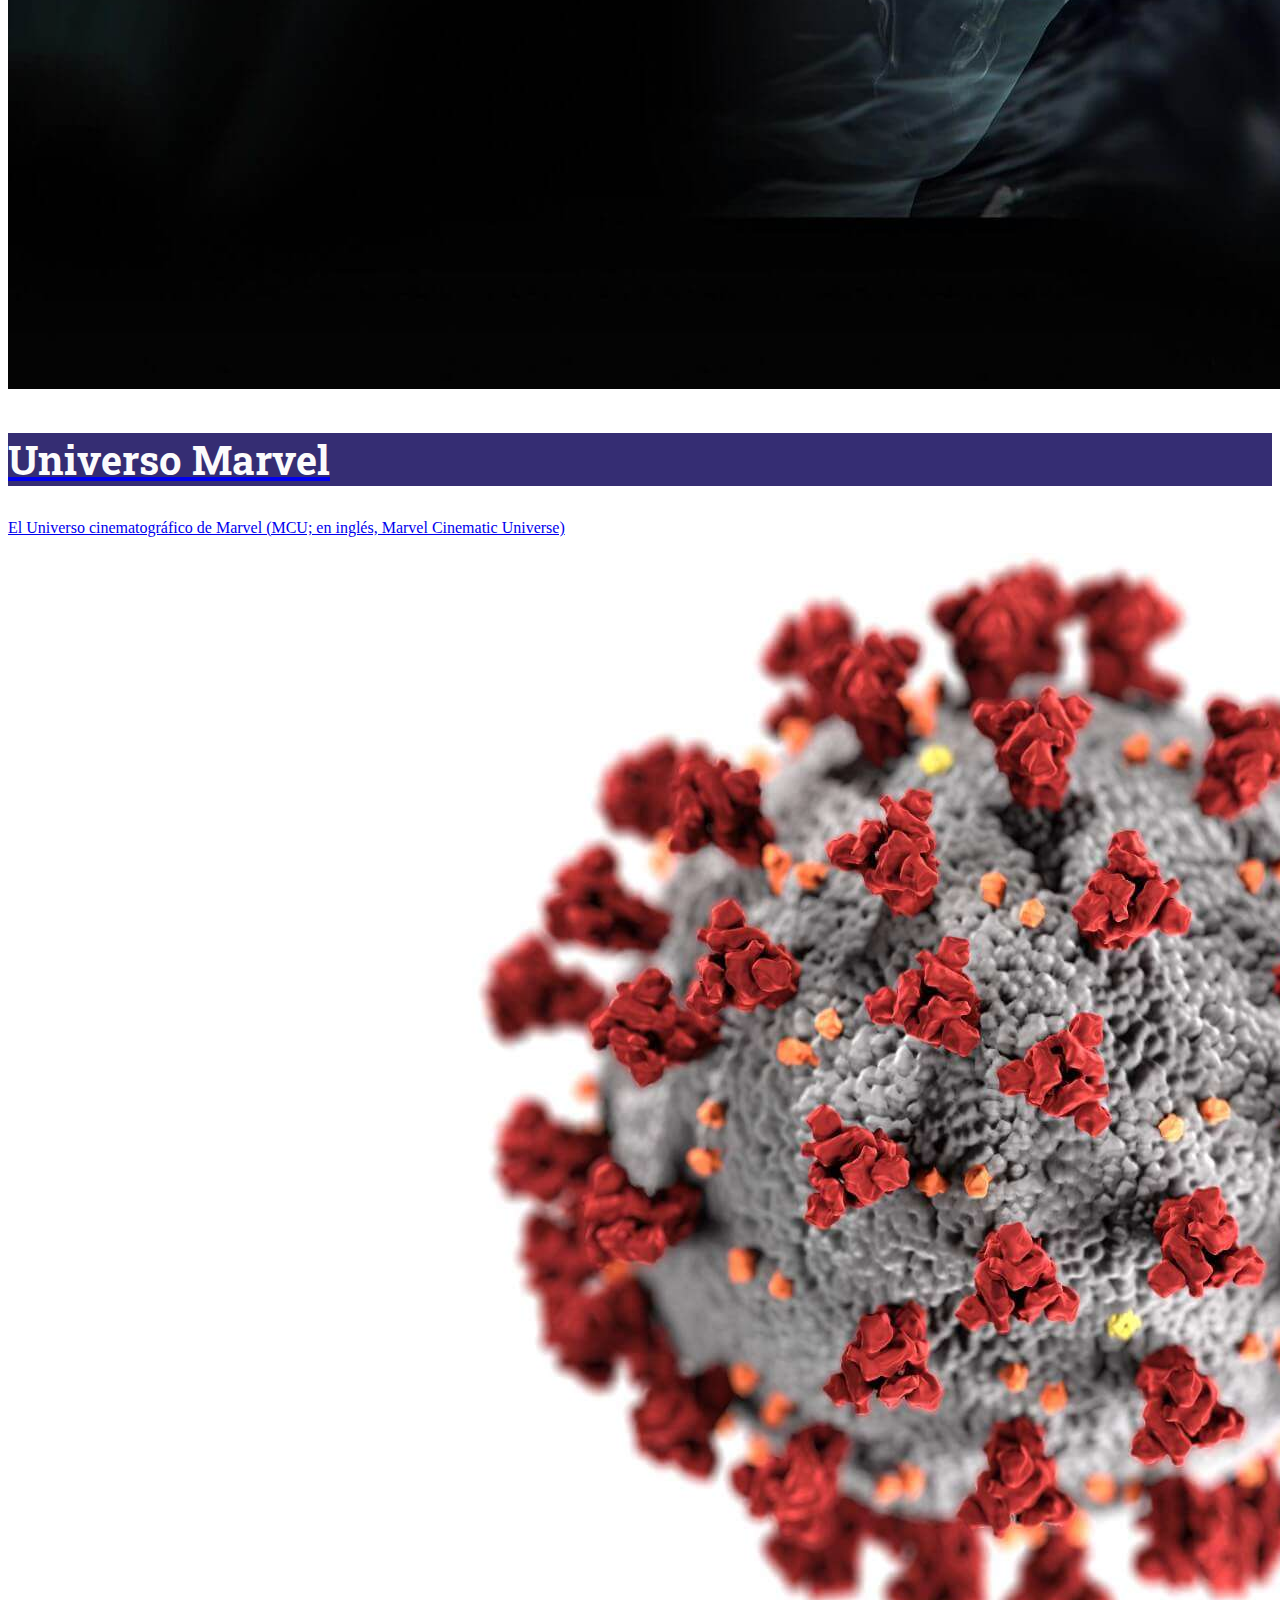
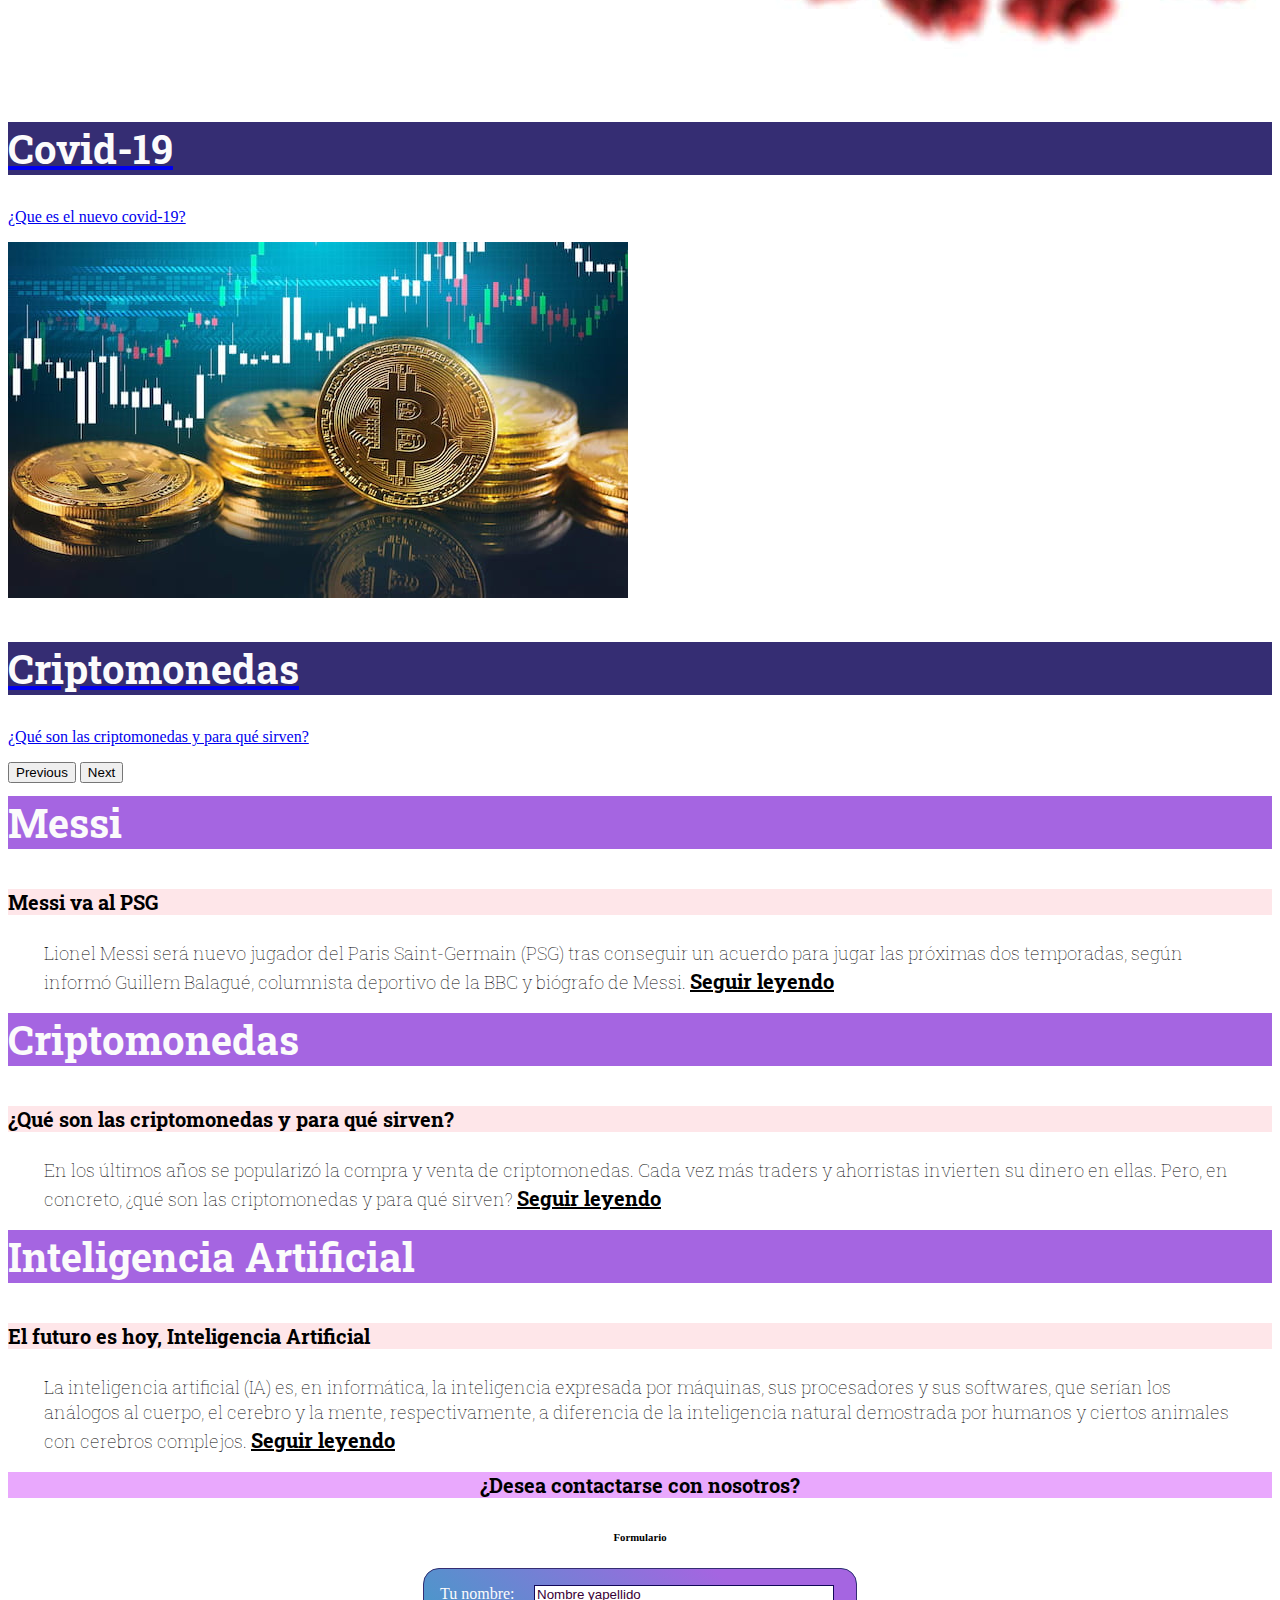
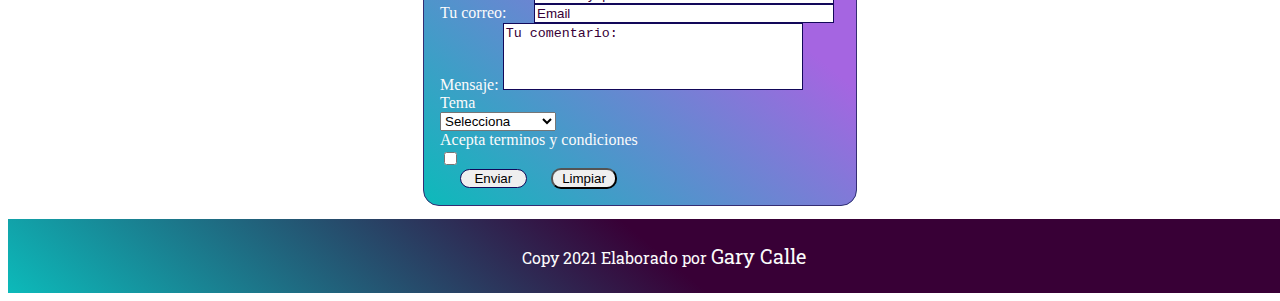
==== commit f0611cdc: "Form v1.1" ====
--- a/index.html
+++ b/index.html
@@ -1,5 +1,5 @@
 <!DOCTYPE html>
-<html lang="en">
+<html lang="es">
 <head>
   <meta charset="UTF-8">
   <!--responsive-->
--- a/css/style.css
+++ b/css/style.css
@@ -111,7 +111,7 @@
 h4 {
   font-family: 'Roboto Slab', serif;
   font-size: 20px;
-  margin-top: 0.2em;
+  margin-top: 0.25em;
   background-color: rgba(247, 5, 42, 0.1); }
 
 h5 {
@@ -120,6 +120,9 @@
   margin-top: 0.2em;
   text-align: center;
   background-color: rgba(193, 5, 250, 0.35); }
+
+h6 {
+  text-align: center; }
 
 .parrafo {
   line-height: 1.4;
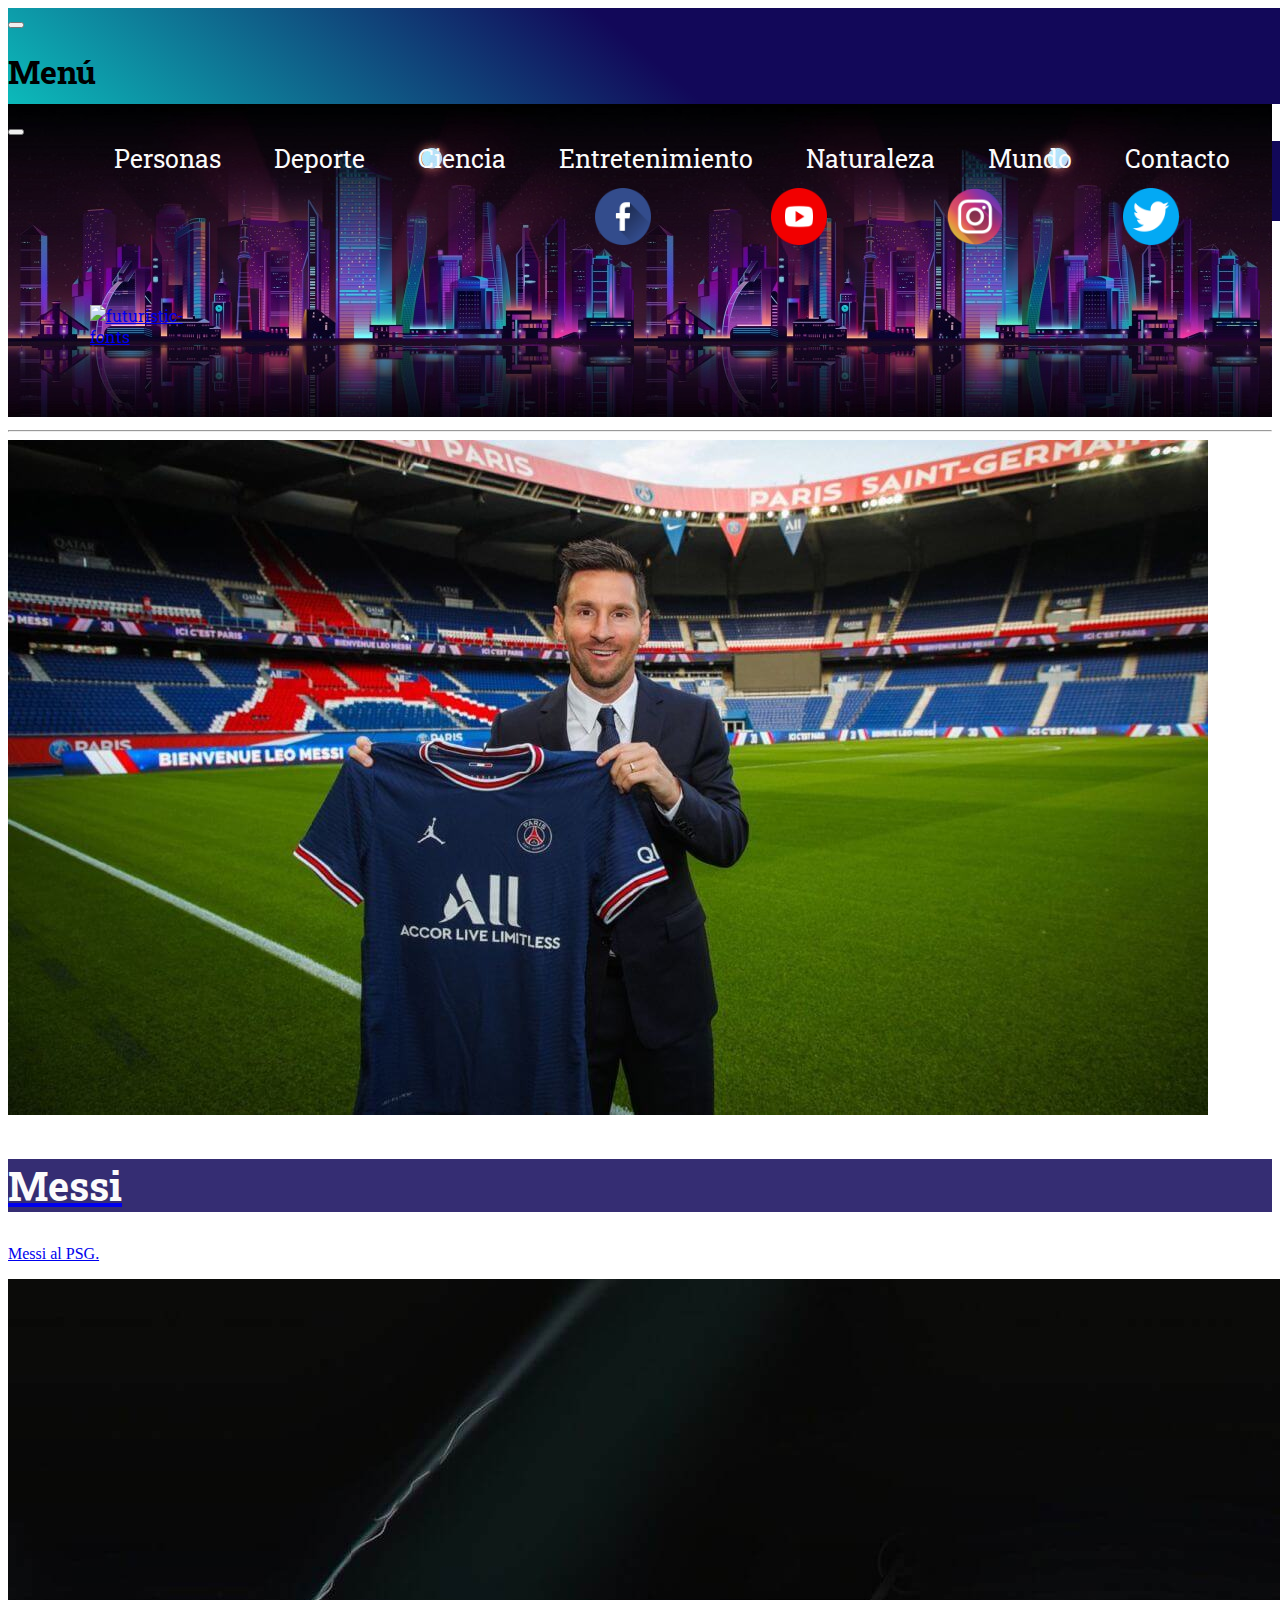
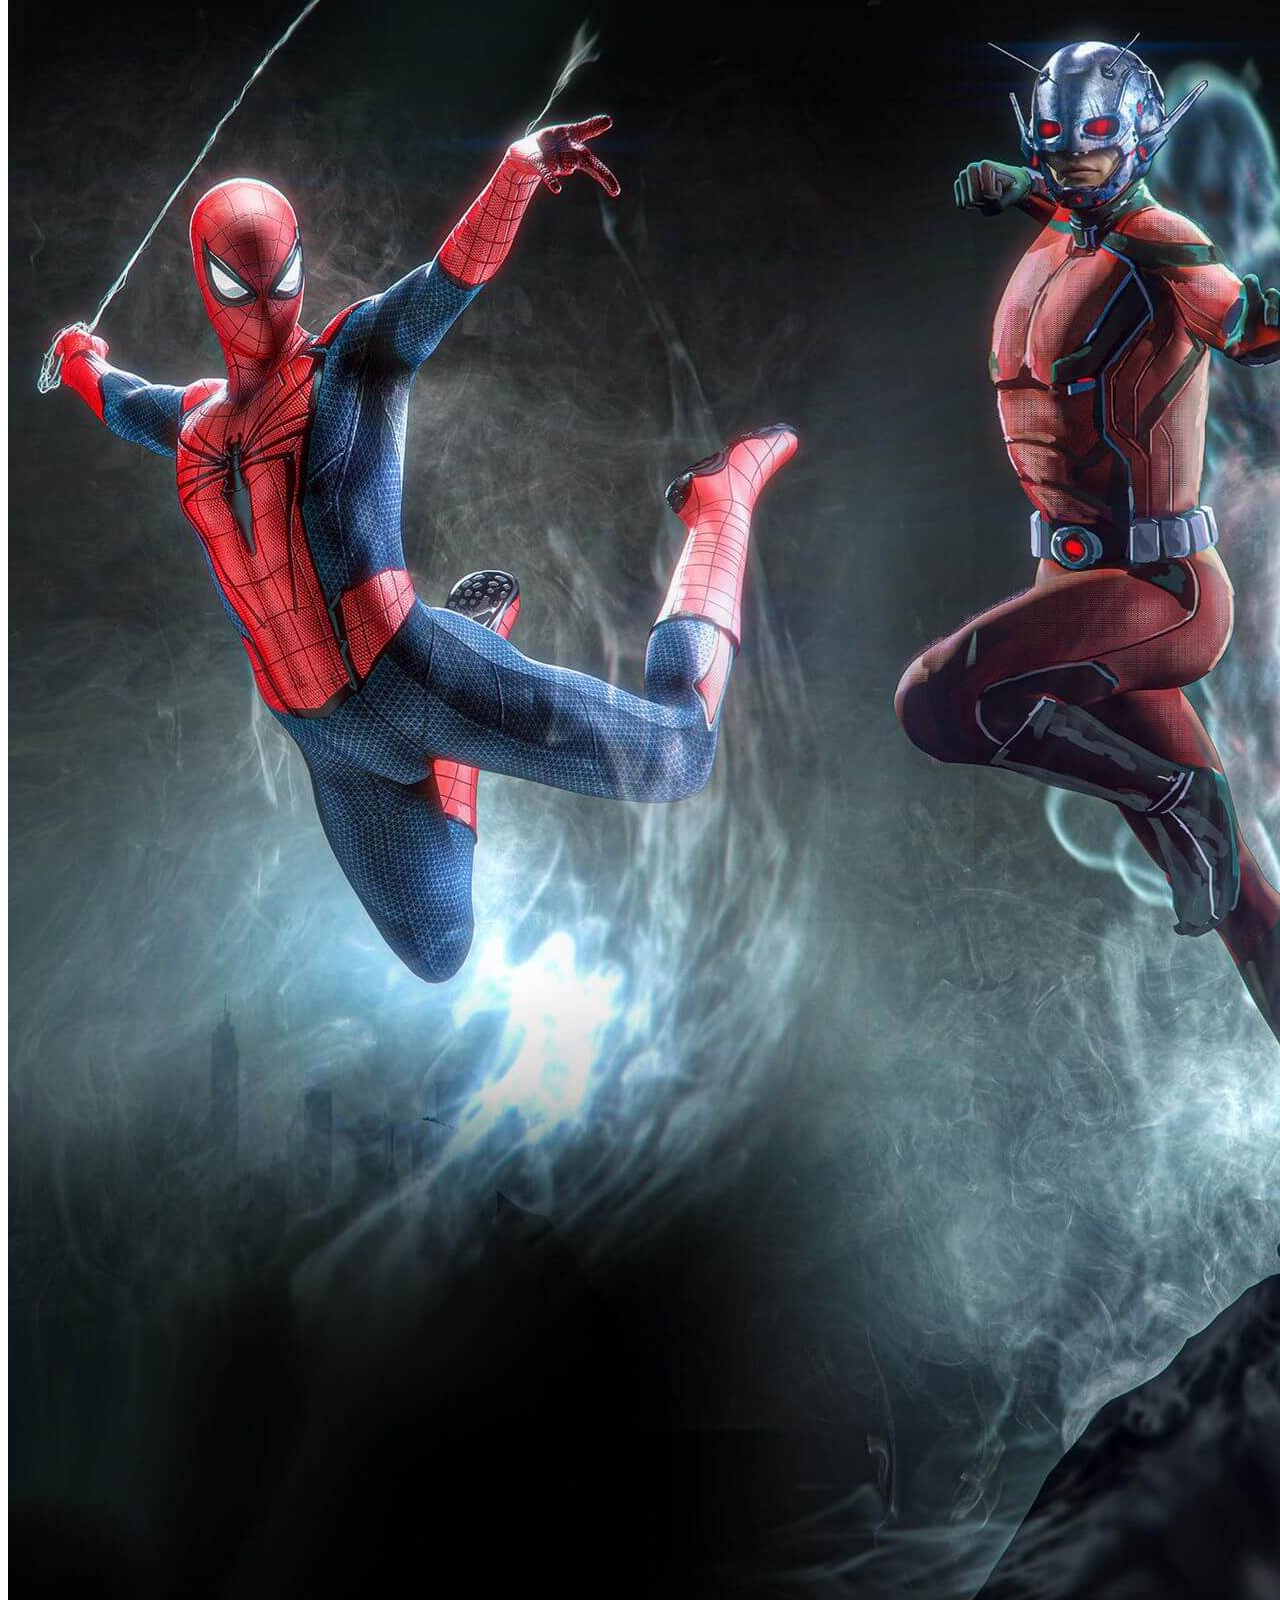
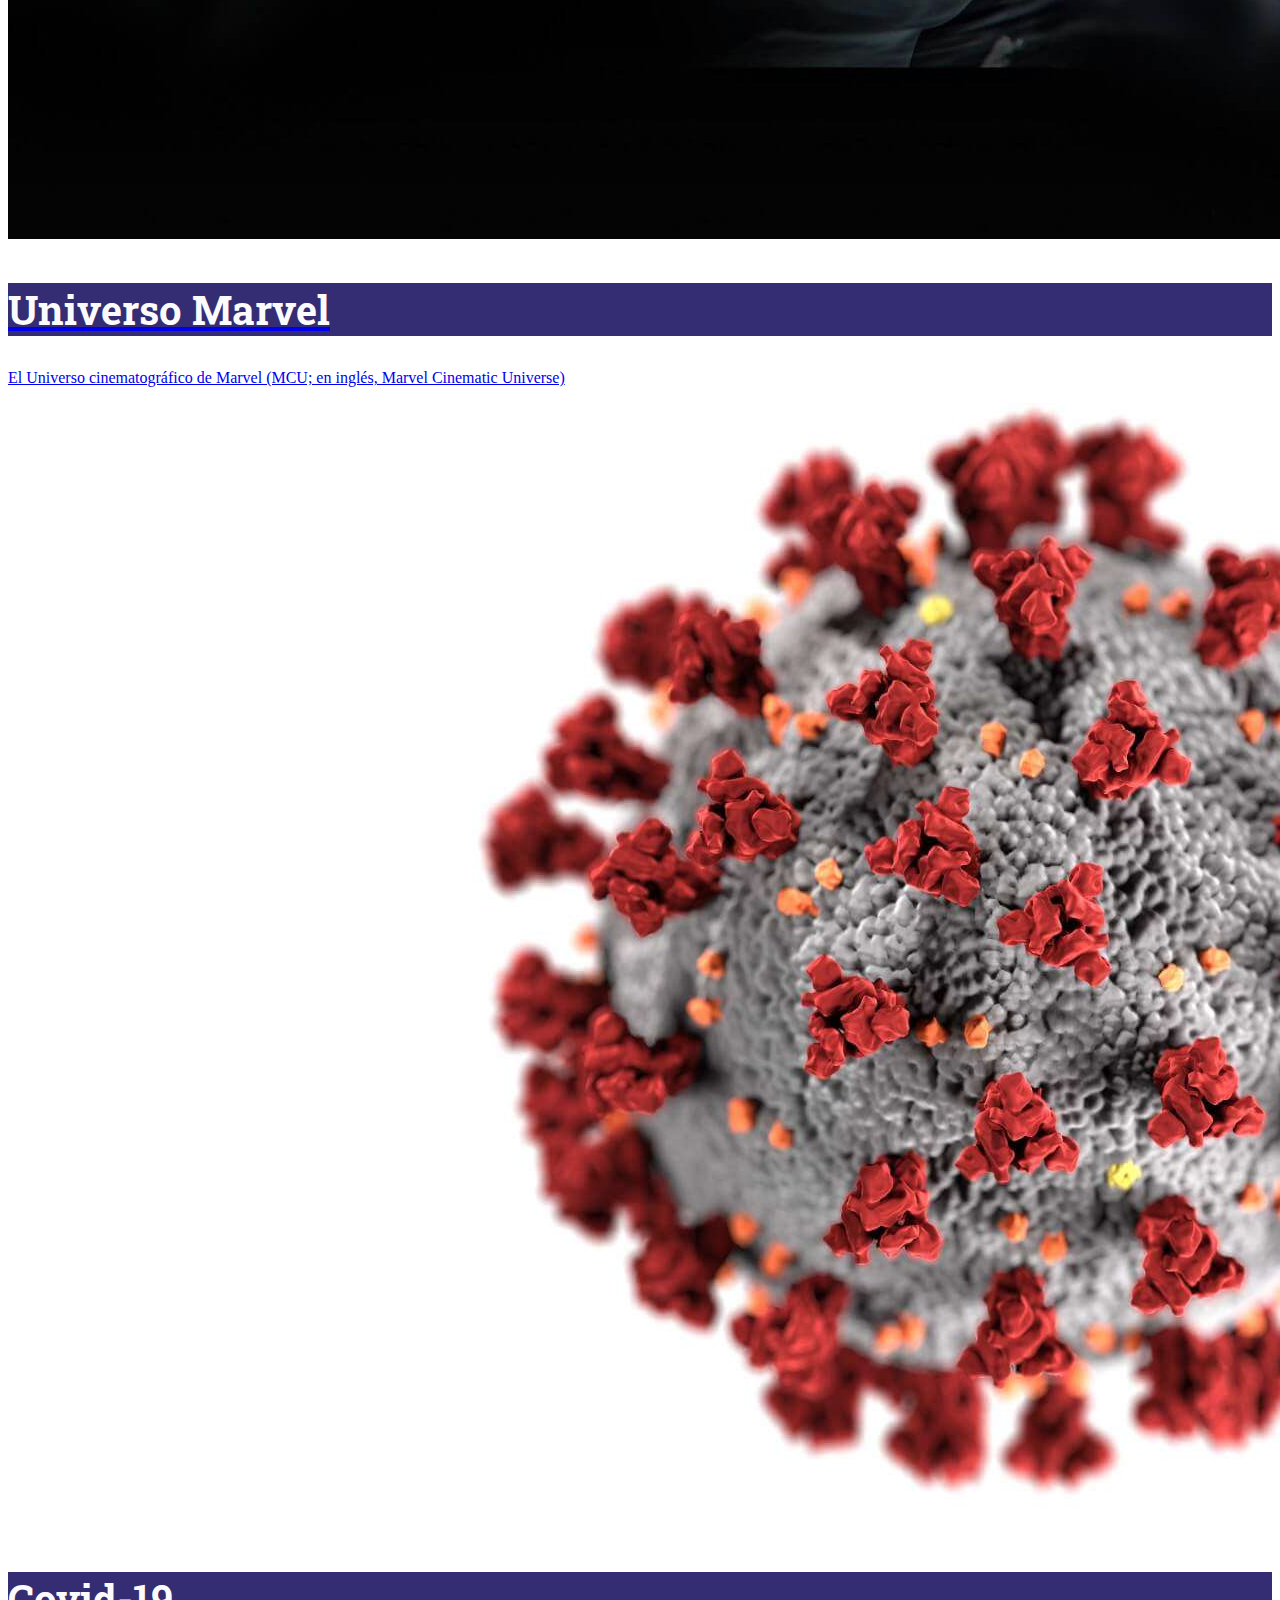
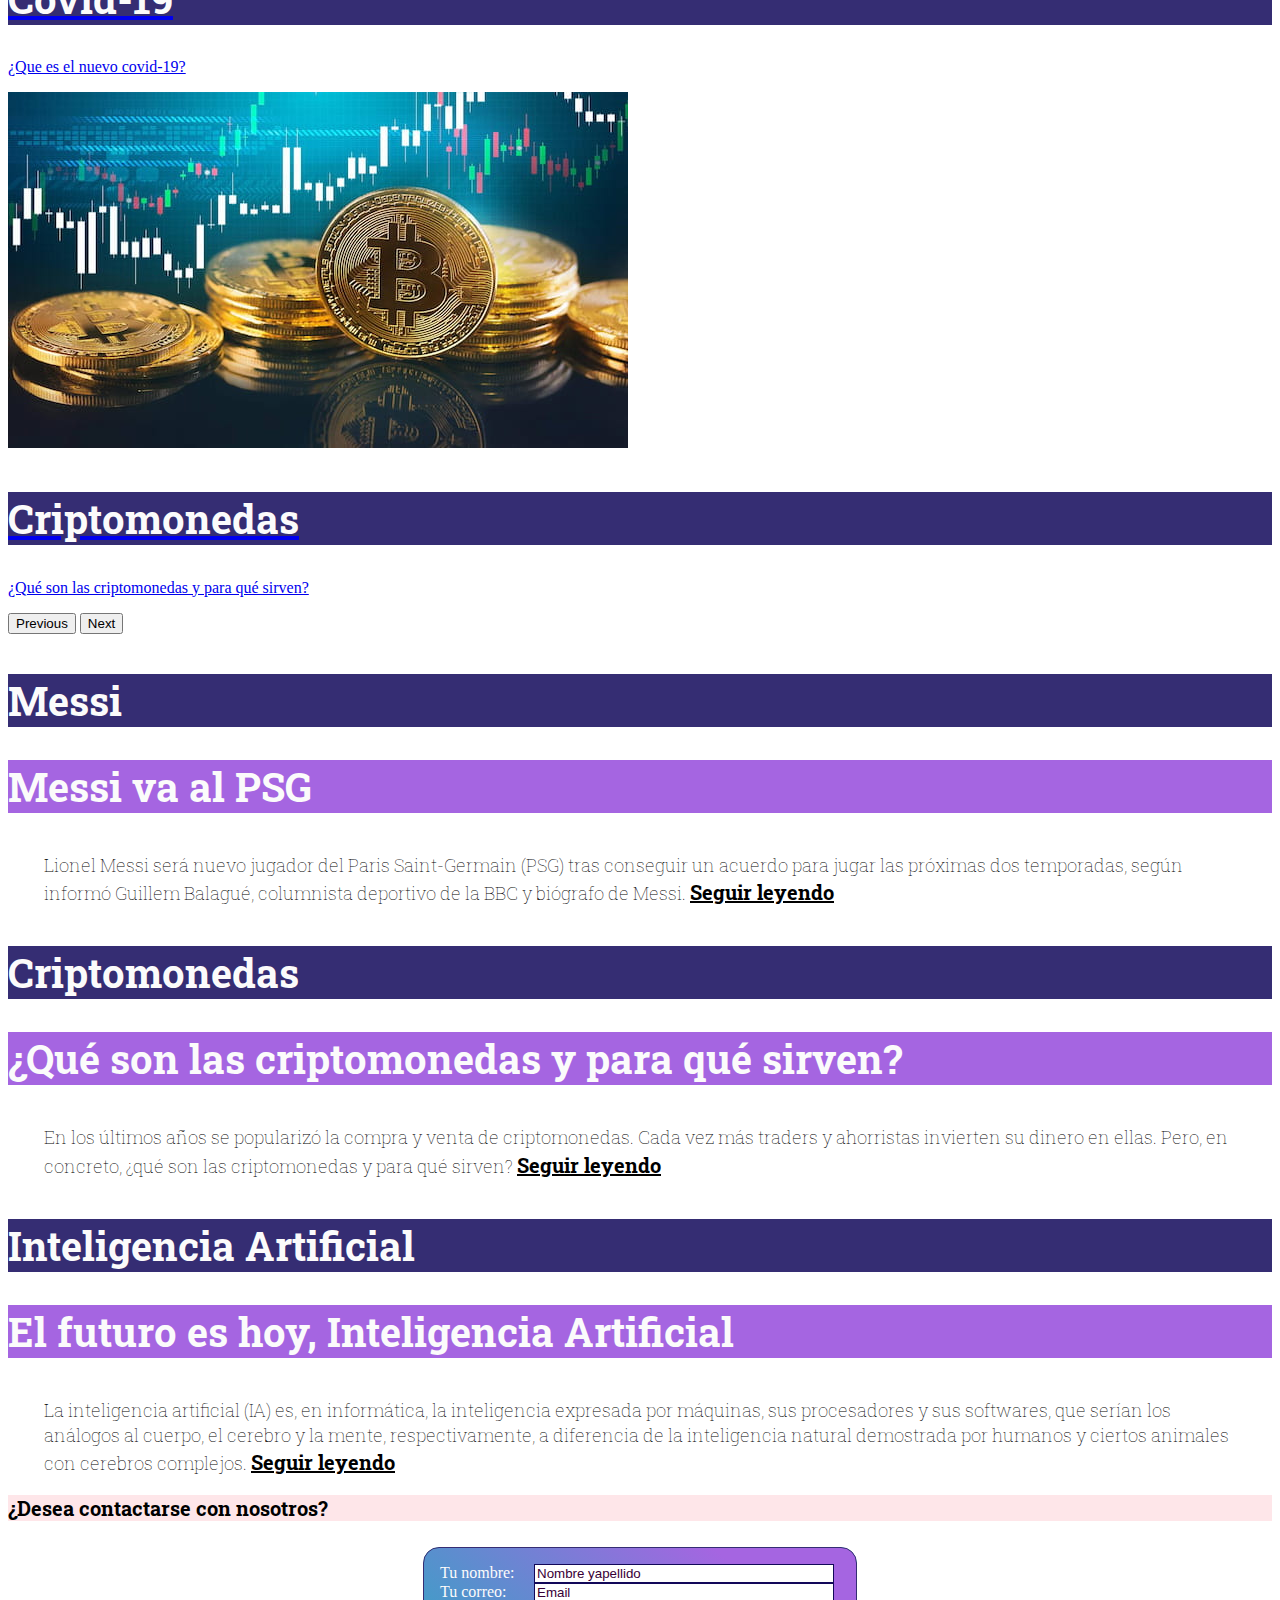
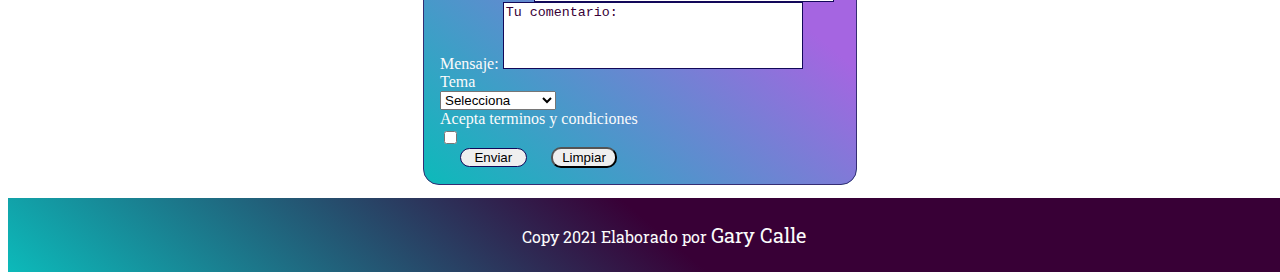
==== commit e4c1bf5a: "responsive v2.0" ====
--- a/index.html
+++ b/index.html
@@ -23,7 +23,7 @@
 </head>
 <body>
   <!-- menu responsive-->
-  <nav class="navbar navbar-expand-sm navbar-light bg-light menu">
+  <nav class="navbar navbar-expand-sm navbar-dark bg-dark menu">
     <div class="container-fluid logo ">
       <a href="index.html" class="logo__tam"></a>
       <button class="navbar-toggler text-white" type="button" data-bs-toggle="offcanvas" data-bs-target="#offcanvasNavbar" aria-controls="offcanvasNavbar">
@@ -38,13 +38,13 @@
         <div class="offcanvas-body text-white men menu__cont ">
           <ul class="navbar-nav justify-content-sm-around  flex-grow-1 pe-3 menu__list">
             <li class="nav-item text-white">
-              <a class="nav-link active menu__list-link  text-white" aria-current="page" target="_blank" href="secciones/personas.html">Personas</a>
+              <a class="nav-link active menu__list-link  text-white degra" aria-current="page" href="secciones/personas.html">Personas</a>
             </li>
             <li class="nav-item active menu__list-ord ">
-              <a class="nav-link menu__list-link text-white" href="secciones/deporte.html" target="_blank">Deporte</a>
+              <a class="nav-link menu__list-link text-white degra" href="secciones/deporte.html">Deporte</a>
             </li>
             <li class="nav-item" >
-              <a class="nav-link active menu__list-link  text-white" aria-current="page" href="secciones/ciencia.html" target="_blank">Ciencia</a></li>
+              <a class="nav-link active menu__list-link  text-white degra" aria-current="page" href="secciones/ciencia.html" target="_blank">Ciencia</a></li>
               <li class="nav-item active">
                 <a class="nav-link active menu__list-link text-white degra" aria-current="page" href="secciones/entretenimiento.html" target="_blank">Entretenimiento</a>
               </li>
@@ -67,18 +67,15 @@
         <div class="fondo">
           <div class="fondo-caja animate__animated animate__heartBeat anima"><a href="index.html"><img src="https://fontmeme.com/permalink/211019/e8638ee3078b76da3ae46bed61affd6b.png" alt="futuristic-fonts"></a>
           </div>
-          <div class="social-bar">
-            <div class="social__icon"><a href="https://facebook.com" target="_blank"><img src="img/4494479.png" class="social__icon-trans" alt="facebook"></a></div> <br> 
-            <div class="social__icon"><a href="https://youtube.com" target="_blank"><img src="img/4494485.png" class="social__icon-trans" alt="youtube"></a></div>
-            <div class="social__icon"><a href="https://instagram.com" target="_blank"><img src="img/3670125.png" class="social__icon-trans" alt="instagram"></a></div>
-            <div class="social__icon"><a href="https://twitter.com" target="_blank"><img src="img/3670151.png" class="social__icon-trans" alt="twitter"></a></div>
-          </div>
+          <ul class="social-bar">
+            <li class="social__icon"><a href="https://facebook.com" target="_blank"><img src="img/4494479.png" class="social__icon-trans" alt="facebook"></a></li>
+            <li class="social__icon"><a href="https://youtube.com" target="_blank"><img src="img/4494485.png" class="social__icon-trans" alt="youtube"></a></li>
+            <li class="social__icon"><a href="https://instagram.com" target="_blank"><img src="img/3670125.png" class="social__icon-trans" alt="instagram"></a></li>
+            <li class="social__icon"><a href="https://twitter.com" target="_blank"><img src="img/3670151.png" class="social__icon-trans" alt="twitter"></a></li>
+          </ul>
         </div>
       </header> 
       <hr>
-      
-      <h2 class="principal-title">PRINCIPALES</h2>
-      
       <!--slider de pagina-->     
       <div class="container  cont-mio">
         <div class="col-sm-12">
@@ -136,24 +133,24 @@
 
       <main>
         <article>
-          <h3 >Messi</h3>
-          <h4>Messi va al PSG</h4>
+          <h2>Messi</h2>
+          <h3>Messi va al PSG</h3>
           <p class="parrafo">
             Lionel Messi será nuevo jugador del Paris Saint-Germain (PSG) tras conseguir un acuerdo para jugar las próximas dos temporadas, según informó Guillem Balagué, columnista deportivo de la BBC y biógrafo de Messi. 
             <a href="secciones/deporte.html">Seguir leyendo</a>
           </p>
         </article>
         <article>     
-          <h3 class="subtitulo">Criptomonedas</h3>
-          <h4>¿Qué son las criptomonedas y para qué sirven?</h4>
+          <h2 class="subtitulo">Criptomonedas</h2>
+          <h3>¿Qué son las criptomonedas y para qué sirven?</h3>
           <p class="parrafo">
            En los últimos años se popularizó la compra y venta de criptomonedas. Cada vez más traders y ahorristas invierten su dinero en ellas. Pero, en concreto, ¿qué son las criptomonedas y para qué sirven?
            <a href="secciones/mundo.html">Seguir leyendo</a>
          </p>
        </article>
        <article>
-        <h3 class="subtitulo">Inteligencia Artificial</h3>
-        <h4>El futuro es hoy, Inteligencia Artificial</h4>
+        <h2 class="subtitulo">Inteligencia Artificial</h2>
+        <h3>El futuro es hoy, Inteligencia Artificial</h3>
         <p class="parrafo">
           La inteligencia artificial (IA) es, en informática, la inteligencia expresada por máquinas, sus procesadores y sus softwares, que serían los análogos al cuerpo, el cerebro y la mente, respectivamente, a diferencia de la inteligencia natural demostrada por humanos y ciertos animales con cerebros complejos. 
           <a href="secciones/ciencia.html">Seguir leyendo</a>
@@ -161,8 +158,8 @@
       </article>
     </main>
 
-    <h5>¿Desea contactarse con nosotros?</h5>
-    <section > <h6>Formulario</h6> <!--chequear-->
+    
+    <section > <h4>¿Desea contactarse con nosotros?</h4>
       <form action="my-form" id="contacto" class="form">
         <label for="nombre" class="form__label">Tu nombre:</label>
         <input class="form-input form-color" type="text" value="Nombre yapellido" id="nombre"><br>
--- a/css/style.css
+++ b/css/style.css
@@ -24,10 +24,6 @@
     background-color: transparent;
     border-radius: 10px;
     color: #000; }
-    ul a:hover {
-      background-color: #0cbaba;
-      background-image: linear-gradient(400deg, #0cbaba 0%, #A565E1 50%);
-      border-radius: 10px; }
 
 nav ul li a {
   color: #fbfbfb;
@@ -44,11 +40,6 @@
 
 .menu__list-link {
   font-size: 25px; }
-
-@media only screen and (max-width: 460px) {
-  .fondo-caja img {
-    height: 90px;
-    width: 180px; } }
 
 /*Pie de pagina*/
 /* Pie de pagina - colores*/
@@ -188,20 +179,17 @@
 
 .seccion-h4 {
   font-family: 'Roboto Slab', serif;
+  font-size: 20px;
+  margin-top: 0.2em;
+  background-color: rgba(247, 5, 42, 0.1);
+  text-align: center; }
+
+.seccion-h5 {
+  font-family: 'Roboto Slab', serif;
   font-size: 10px;
   margin-top: 0.2em;
-  background-color: rgba(247, 5, 42, 0.1); }
-
-.seccion-h5 {
-  font-family: 'Roboto Slab', serif;
-  font-size: 10px;
-  margin-top: 0.2em;
   text-align: center;
   background-color: rgba(193, 5, 250, 0.35); }
-
-@media only screen and (max-width: 460px) {
-  .principal-title {
-    font-size: 30px; } }
 
 /*encabezado - header - banner - fondo*/
 .fondo {
@@ -224,21 +212,22 @@
   transform: translate(50%, 50%); }
 
 /*redes sociales*/
+/*redes sociales*/
 .social-bar {
   display: flex;
   flex-direction: row;
-  margin-top: 3rem;
-  padding: 1.5rem;
+  margin-top: 2rem;
+  padding: 1rem;
   right: 10%;
   justify-content: flex-end; }
   .social-bar img {
     height: 3.57143rem;
     width: 3.5rem;
-    margin: 2%;
+    margin: 5%;
     padding: 1px; }
 
 .social__icon {
-  margin: 2rem;
+  margin: 1rem;
   padding-right: 1.5rem; }
 
 .social__icon-trans {
@@ -246,6 +235,26 @@
   .social__icon-trans:hover {
     width: 5rem;
     height: 5rem; }
+
+@media only screen and (max-width: 550px) {
+  .social-bar {
+    display: flex;
+    flex-direction: row;
+    margin-top: 0.8rem;
+    padding: 0.5rem;
+    right: 2%;
+    justify-content: flex-end; }
+  .social-bar img {
+    height: 2.8rem;
+    width: 2.8rem;
+    margin: 5%;
+    padding: 1px; }
+  .fondo-caja img {
+    padding: 5px;
+    height: 5rem;
+    width: 20rem;
+    margin-top: -3rem;
+    left: 2rem; } }
 
 /*BS - Bootstrap*/
 /*formulario*/
@@ -292,3 +301,321 @@
   color: #380036; }
 
 /*MEDIA query*/
+/* menu - responsive*/
+nav {
+  font-family: 'Roboto Slab', serif;
+  height: 6em;
+  width: 100vw;
+  background-color: #0cbaba;
+  background-image: linear-gradient(400deg, #0cbaba 0%, #120859 50%); }
+
+ul {
+  height: 7.5rem;
+  text-align: center;
+  font-size: 20px;
+  padding: 1px 8px;
+  margin: 5px 5px; }
+  ul li {
+    flex-basis: 7.5rem;
+    text-align: center;
+    list-style: none;
+    display: inline-block; }
+  ul a {
+    text-decoration: none;
+    background-color: transparent;
+    border-radius: 10px;
+    color: #000; }
+
+nav ul li a {
+  color: #fbfbfb;
+  margin-left: 3rem; }
+
+.degra:hover {
+  background-color: #0cbaba;
+  background-image: linear-gradient(400deg, #0cbaba 0%, #A565E1 80%); }
+
+.menu__cont {
+  background-color: #0cbaba;
+  background-image: linear-gradient(400deg, #0cbaba 0%, #120859 50%);
+  height: 5em; }
+
+.menu__list-link {
+  font-size: 25px; }
+
+/* Pie de pagina - colores*/
+footer {
+  background-color: #0cbaba;
+  background-image: linear-gradient(400deg, #0cbaba 0%, #380036 50%);
+  color: #fbfbfb;
+  text-align: center;
+  bottom: 0;
+  height: 2%;
+  padding: 1.5rem;
+  margin-left: auto;
+  margin-top: 1%;
+  width: 100%;
+  font-family: 'Roboto Slab', serif; }
+  footer a {
+    text-align: center;
+    text-decoration: none;
+    color: #fbfbfb;
+    font-size: 20px; }
+    footer a:hover {
+      color: #fbfbfb; }
+
+/* SUBPARRAFO / diseño de subtitulos - parrafo*/
+article {
+  margin-top: 1%; }
+  article a {
+    color: #000;
+    font-weight: bold;
+    font-size: 20PX; }
+    article a:hover {
+      background-color: #0cbaba;
+      background-image: linear-gradient(216deg, #0cbaba 0%, #120859 80%);
+      color: #fbfbfb; }
+
+.principal-title {
+  background-color: #380036;
+  color: #fbfbfb;
+  font-size: 50px;
+  font-family: 'Roboto Slab', serif;
+  padding: auto;
+  text-align: center; }
+
+h2 {
+  background-color: #352D73;
+  color: #fbfbfb;
+  font-size: 40px;
+  font-family: 'Roboto Slab', serif;
+  padding: auto;
+  margin-top: 1em; }
+
+h3 {
+  font-family: 'Roboto Slab', serif;
+  font-size: 40px;
+  margin-top: 0.2em;
+  background-color: #A565E1;
+  color: #fbfbfb; }
+
+h4 {
+  font-family: 'Roboto Slab', serif;
+  font-size: 20px;
+  margin-top: 0.25em;
+  background-color: rgba(247, 5, 42, 0.1); }
+
+h5 {
+  font-family: 'Roboto Slab', serif;
+  font-size: 20px;
+  margin-top: 0.2em;
+  text-align: center;
+  background-color: rgba(193, 5, 250, 0.35); }
+
+h6 {
+  text-align: center; }
+
+.parrafo {
+  line-height: 1.4;
+  font-family: 'Roboto Slab', serif;
+  font-size: 18px;
+  margin-top: 1em;
+  margin-right: 2em;
+  margin-left: 2em;
+  margin-bottom: 1em;
+  font-weight: 100; }
+  .parrafo:first-child::first-letter {
+    font-size: 25px; }
+
+.contenedor__left {
+  font-size: 30px;
+  font-weight: 300;
+  font-weight: 100;
+  margin-top: 0.5em; }
+  .contenedor__left p {
+    font-weight: 400;
+    margin-top: 20px;
+    text-align: justify;
+    margin-right: 1em; }
+  .contenedor__left img {
+    width: 620px;
+    float: left;
+    margin-right: 1em;
+    margin-left: 1em;
+    margin-top: 1em;
+    margin-bottom: 0.33333em; }
+
+.contenedor__right {
+  font-size: 30px;
+  font-weight: 300;
+  margin-top: 0.5em; }
+  .contenedor__right img {
+    width: 620px;
+    float: right;
+    margin-right: 0.5em;
+    margin-top: 2em;
+    margin-bottom: 0.33333em;
+    margin-left: 1em; }
+  .contenedor__right p {
+    font-weight: 400;
+    margin-top: 1em;
+    text-align: justify;
+    margin-left: 1em; }
+
+.seccion-h2 {
+  background-color: #352D73;
+  color: #fbfbfb;
+  font-size: 40px;
+  font-family: 'Roboto Slab', serif;
+  padding: auto;
+  margin-top: 1em; }
+
+.seccion-h3 {
+  font-family: 'Roboto Slab', serif;
+  font-size: 20px;
+  margin-top: 0.2em;
+  background-color: #A565E1;
+  color: #fbfbfb; }
+
+.seccion-h4 {
+  font-family: 'Roboto Slab', serif;
+  font-size: 20px;
+  margin-top: 0.2em;
+  background-color: rgba(247, 5, 42, 0.1);
+  text-align: center; }
+
+.seccion-h5 {
+  font-family: 'Roboto Slab', serif;
+  font-size: 10px;
+  margin-top: 0.2em;
+  text-align: center;
+  background-color: rgba(193, 5, 250, 0.35); }
+
+.fondo {
+  height: 18rem;
+  margin-bottom: 1%;
+  padding: 1% 0px;
+  background-color: #380036;
+  background-image: url(../img/banner.jpg); }
+
+.fondo-caja {
+  position: absolute;
+  display: grid;
+  font-family: 'Roboto Slab', serif;
+  padding: 10px 10 px;
+  background-color: transparent;
+  height: 10rem;
+  width: 8rem;
+  top: 25%;
+  left: 2%;
+  transform: translate(50%, 50%); }
+
+/*redes sociales*/
+/*redes sociales*/
+.social-bar {
+  display: flex;
+  flex-direction: row;
+  margin-top: 2rem;
+  padding: 1rem;
+  right: 10%;
+  justify-content: flex-end; }
+  .social-bar img {
+    height: 3.57143rem;
+    width: 3.5rem;
+    margin: 5%;
+    padding: 1px; }
+
+.social__icon {
+  margin: 1rem;
+  padding-right: 1.5rem; }
+
+.social__icon-trans {
+  transition: width 5s height 5s; }
+  .social__icon-trans:hover {
+    width: 5rem;
+    height: 5rem; }
+
+@media only screen and (max-width: 550px) {
+  .social-bar {
+    display: flex;
+    flex-direction: row;
+    margin-top: 0.8rem;
+    padding: 0.5rem;
+    right: 2%;
+    justify-content: flex-end; }
+  .social-bar img {
+    height: 2.8rem;
+    width: 2.8rem;
+    margin: 5%;
+    padding: 1px; }
+  .fondo-caja img {
+    padding: 5px;
+    height: 5rem;
+    width: 20rem;
+    margin-top: -3rem;
+    left: 2rem; } }
+
+.form {
+  margin: 0 auto;
+  width: 400px;
+  color: #fbfbfb;
+  padding: 1em;
+  border: 1px solid #352D73;
+  border-radius: 1em;
+  background-color: #0cbaba;
+  background-image: linear-gradient(400deg, #0cbaba 0%, #A565E1 80%); }
+
+.form input[type="checkbox"] {
+  width: 1em;
+  height: 1em;
+  vertical-align: -2px; }
+
+.form__label {
+  display: inline-block;
+  width: 90px;
+  text-align: left; }
+
+.form-input,
+.form__textarea {
+  width: 300px;
+  box-sizing: border-box;
+  border: 1px solid #120859; }
+
+.form__textarea {
+  height: 5em;
+  resize: none; }
+
+.form-bt {
+  margin-left: 20px;
+  border-radius: 10px;
+  width: 5em; }
+  .form-bt:hover {
+    background: #A565E1; }
+  .form-bt:focus {
+    background-color: #352D73; }
+
+.form-color {
+  color: #380036; }
+
+@media only screen and (max-width: 550px) {
+  .social-bar {
+    display: flex;
+    flex-direction: row;
+    margin-top: 0.8rem;
+    padding: 0.5rem;
+    right: 2%;
+    justify-content: flex-end; }
+  .social-bar img {
+    height: 2.8rem;
+    width: 2.8rem;
+    margin-top: 5%;
+    padding: 1px; }
+  .fondo-caja {
+    padding: 2px;
+    height: 5rem;
+    width: 20rem;
+    top: 10rem;
+    left: -4rem; }
+  nav {
+    width: 100vw; }
+  .principal-title {
+    font-size: 30px; } }
